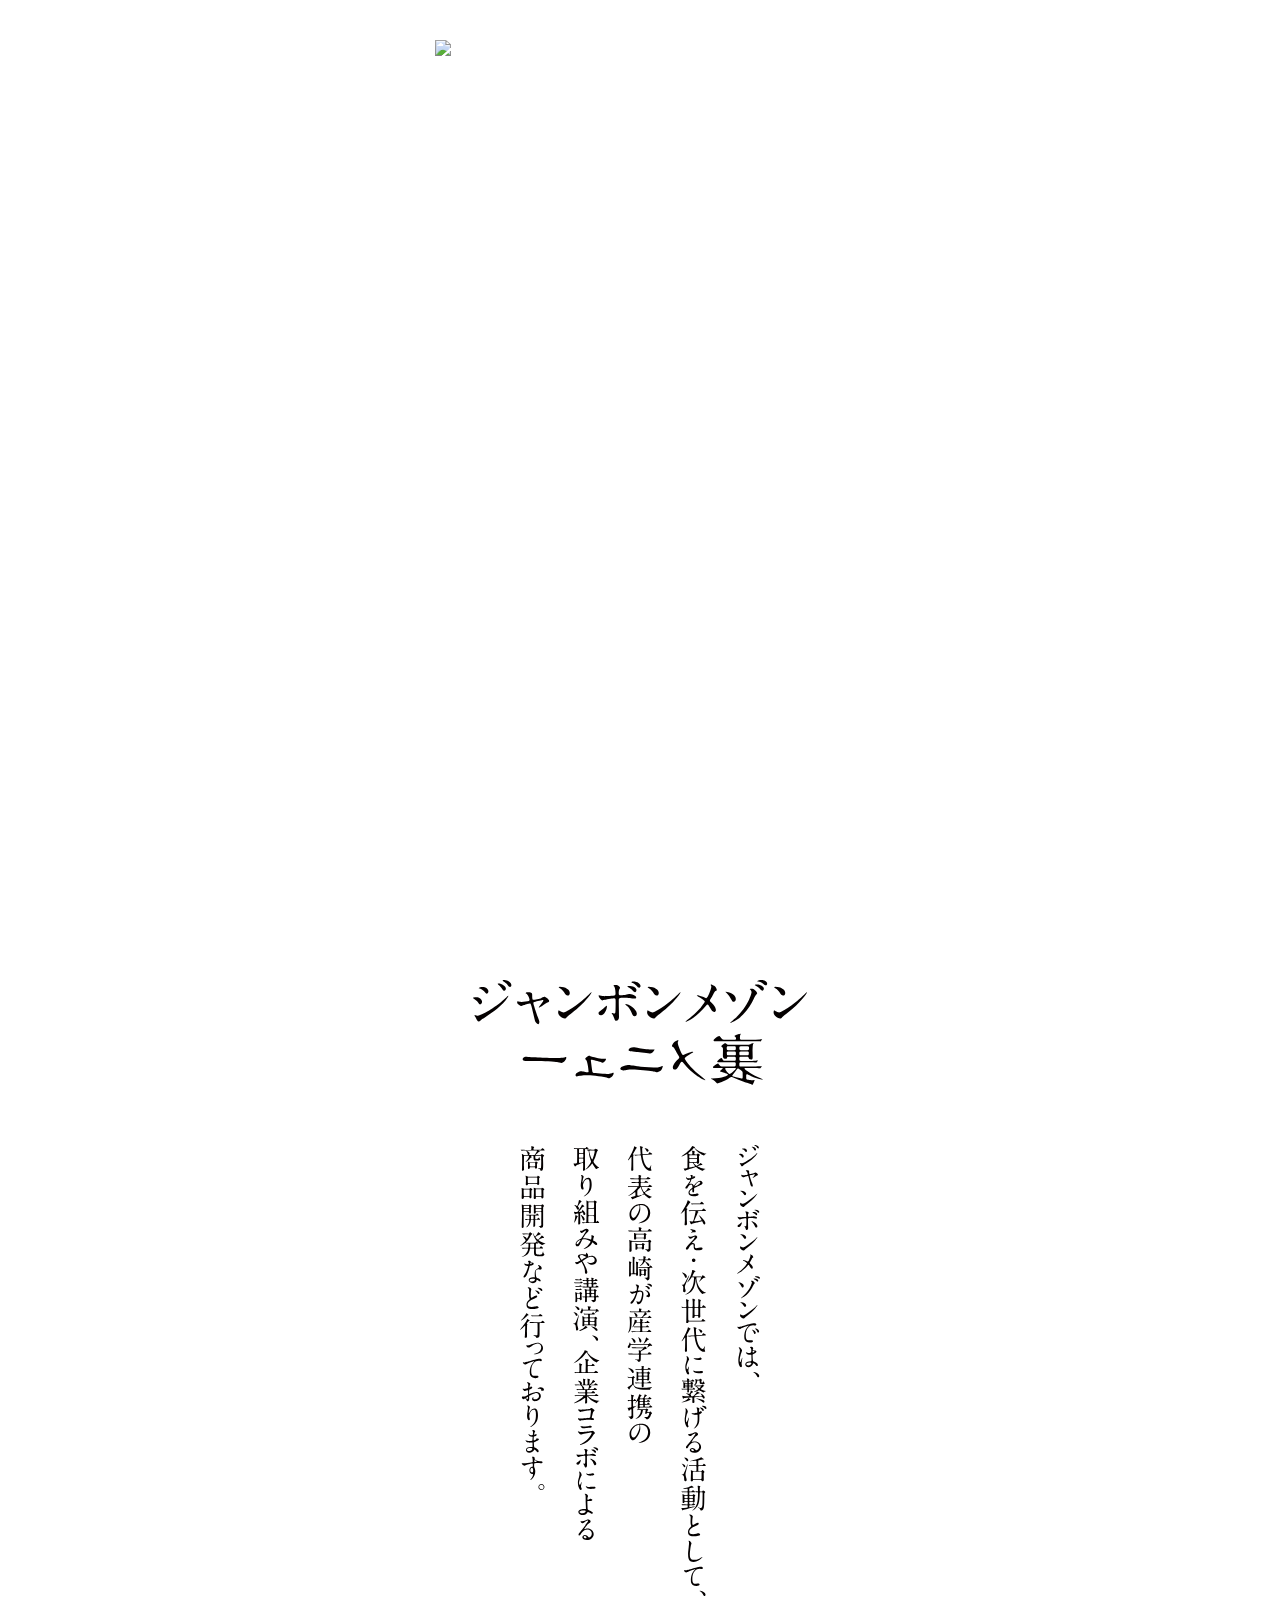
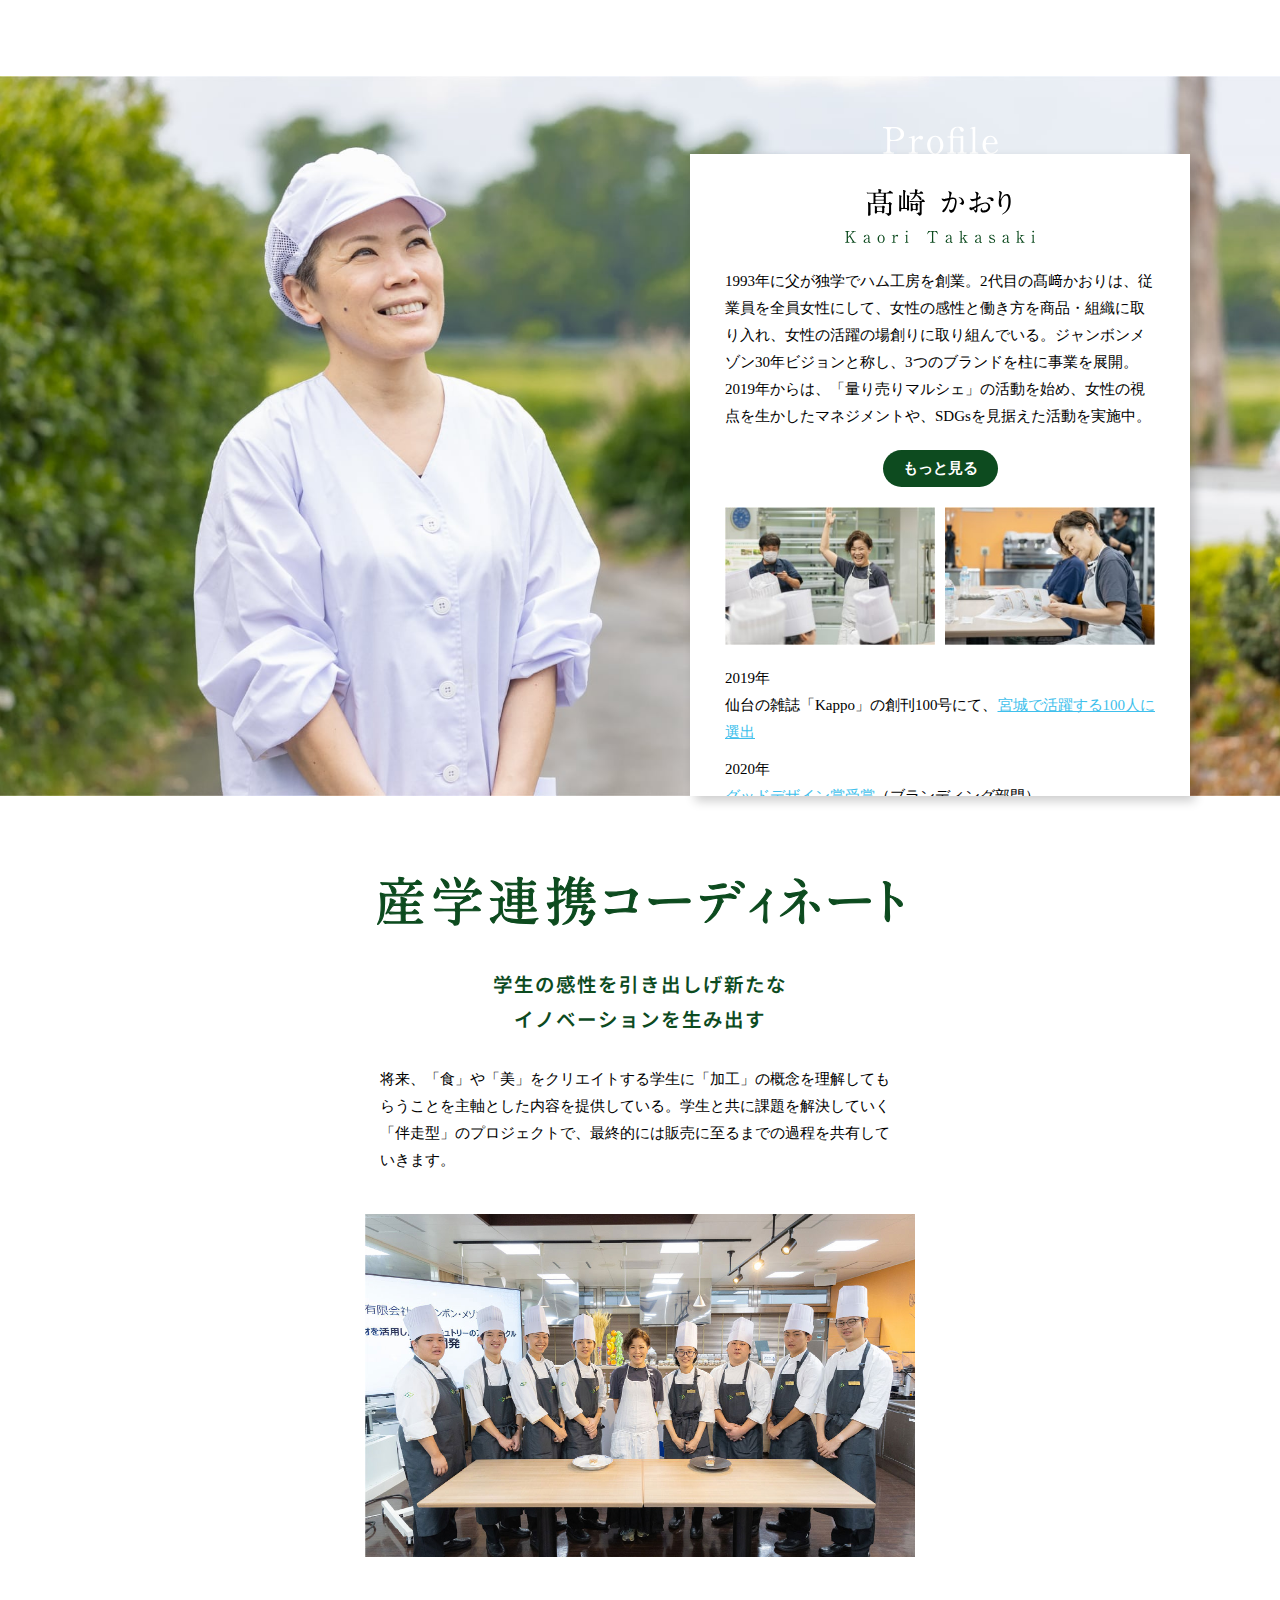
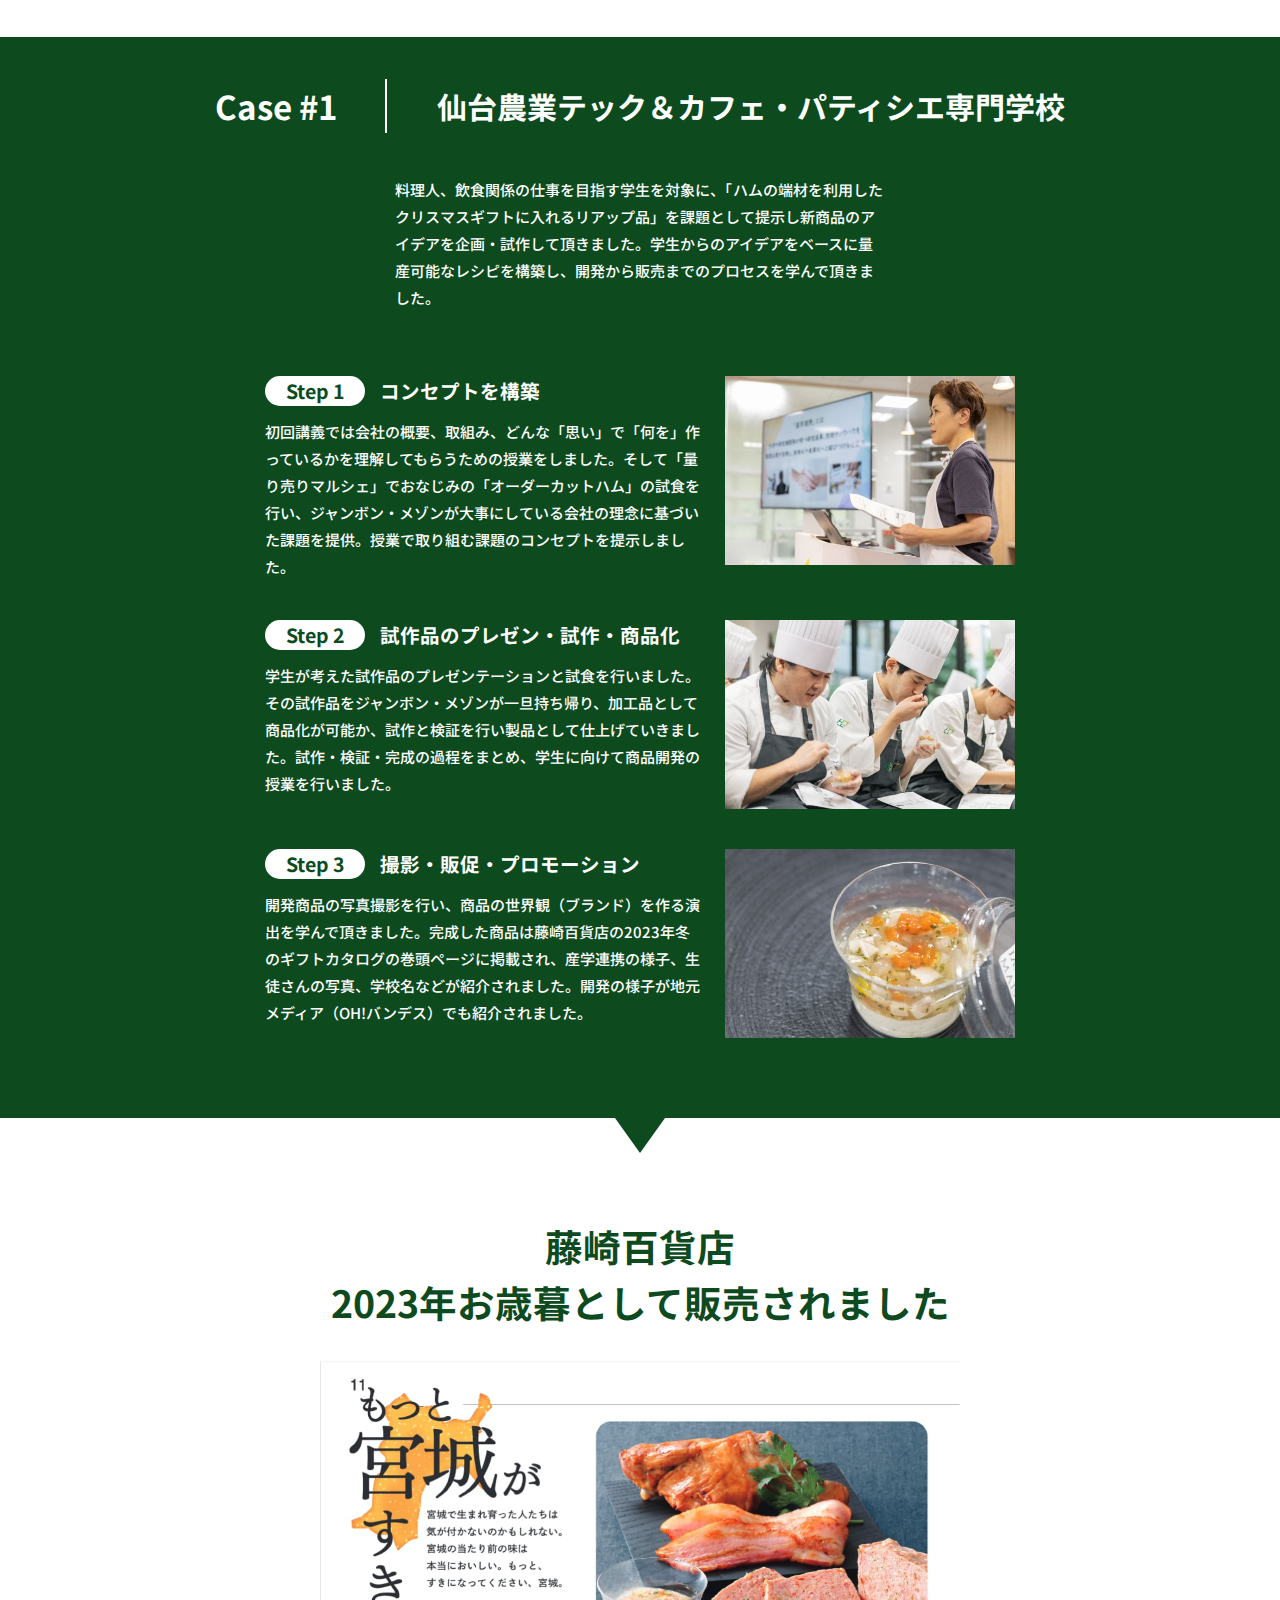
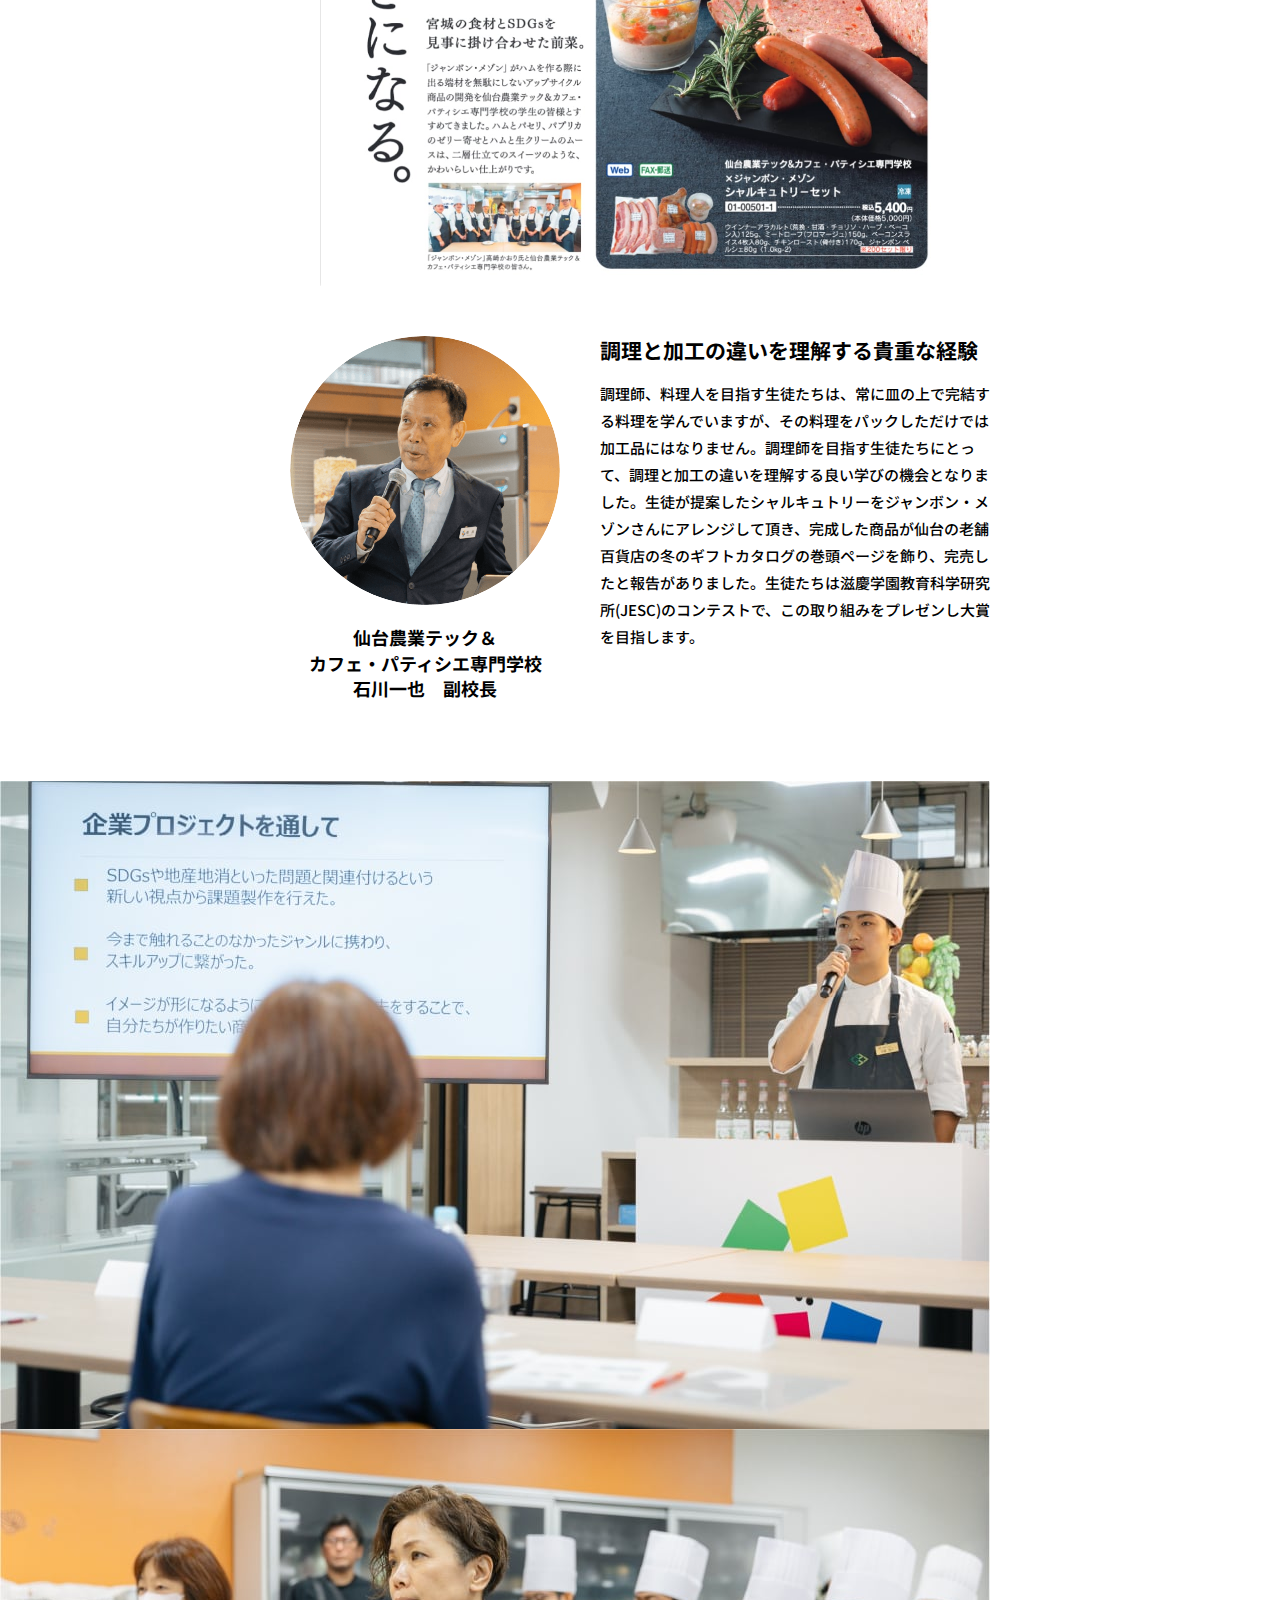
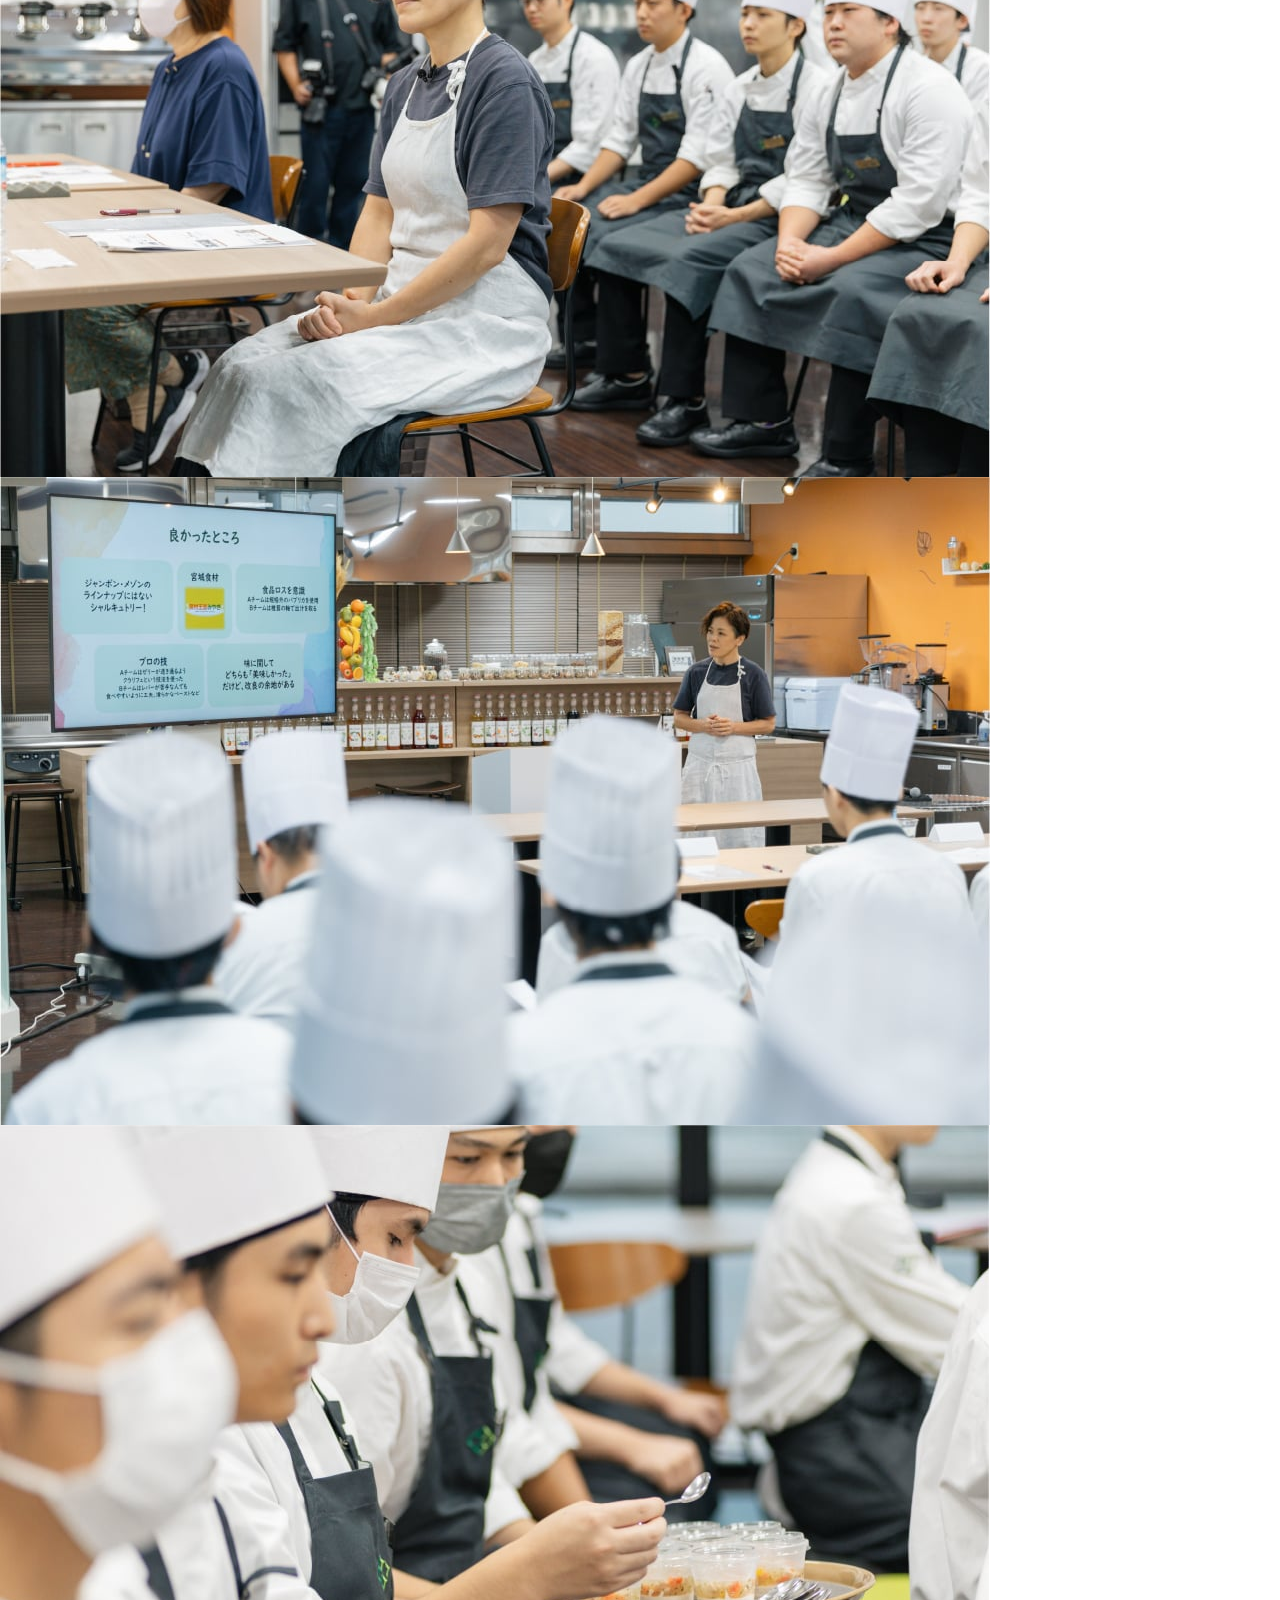
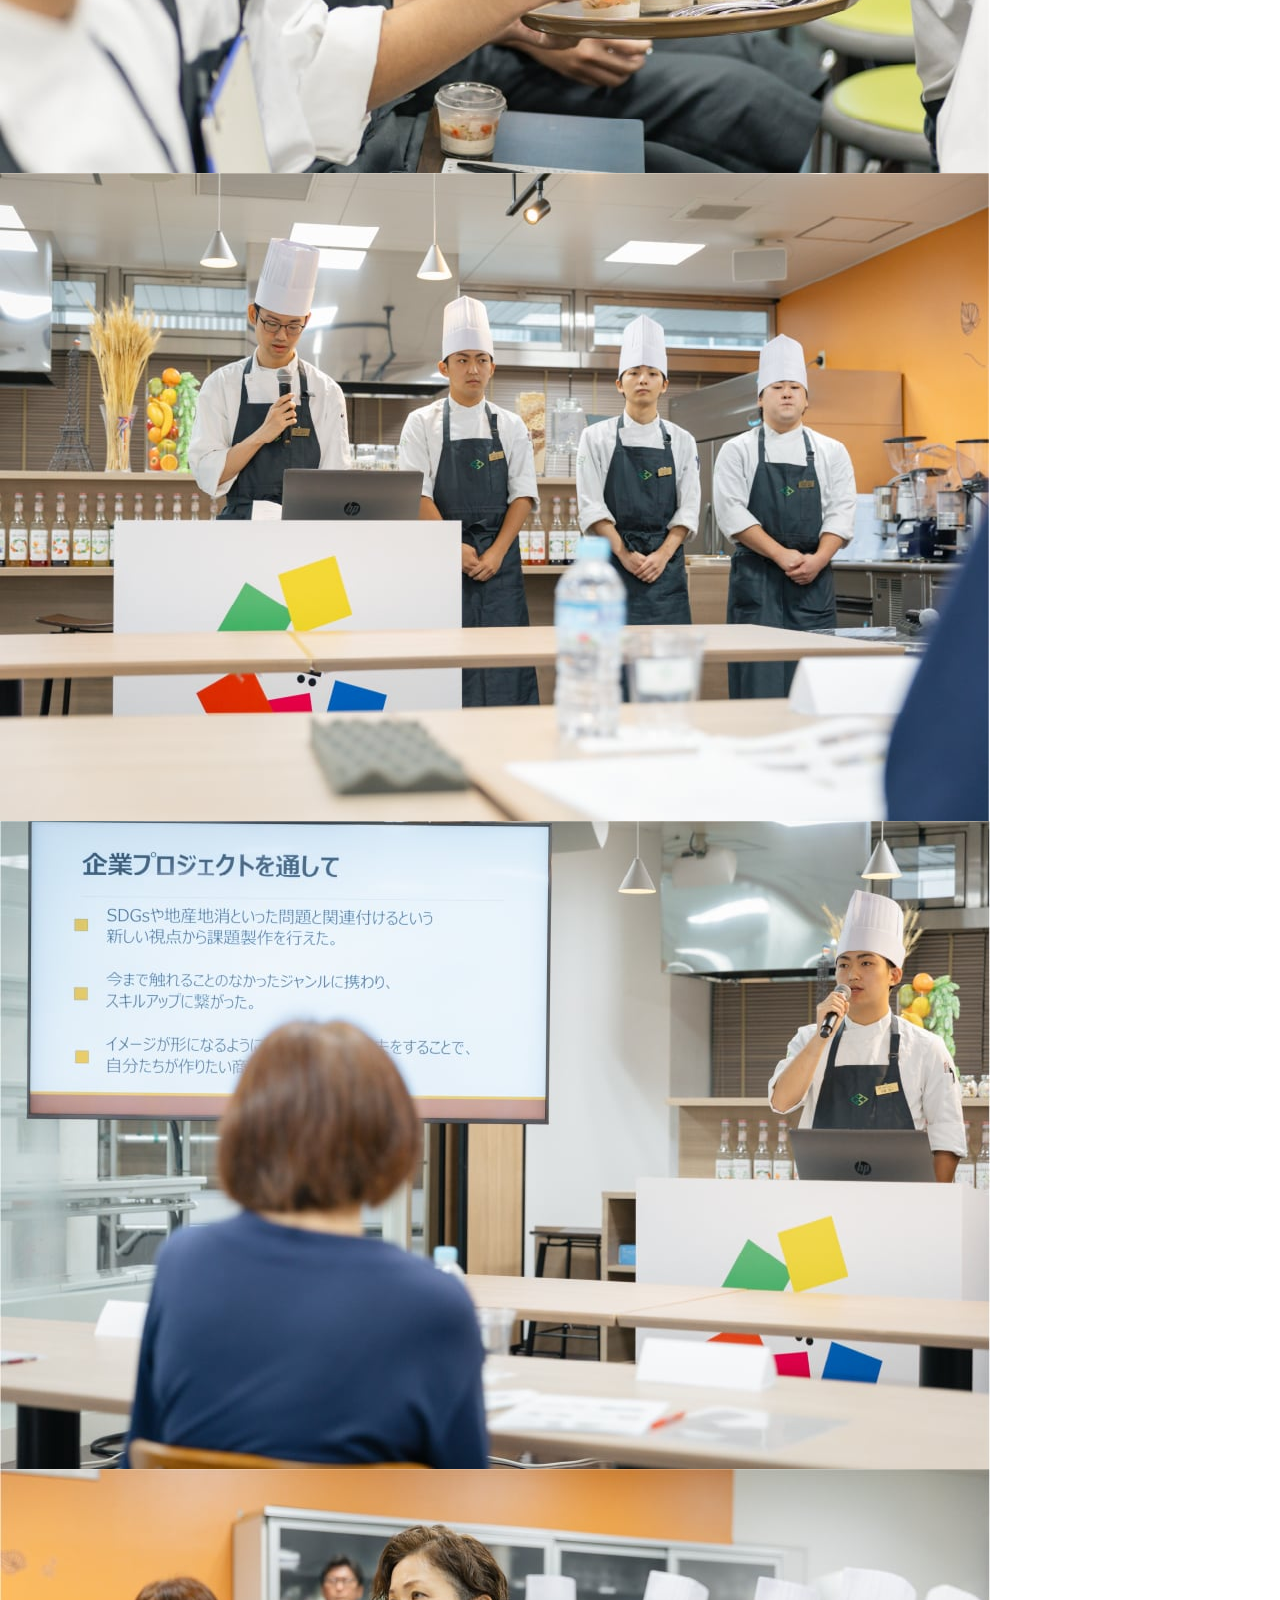
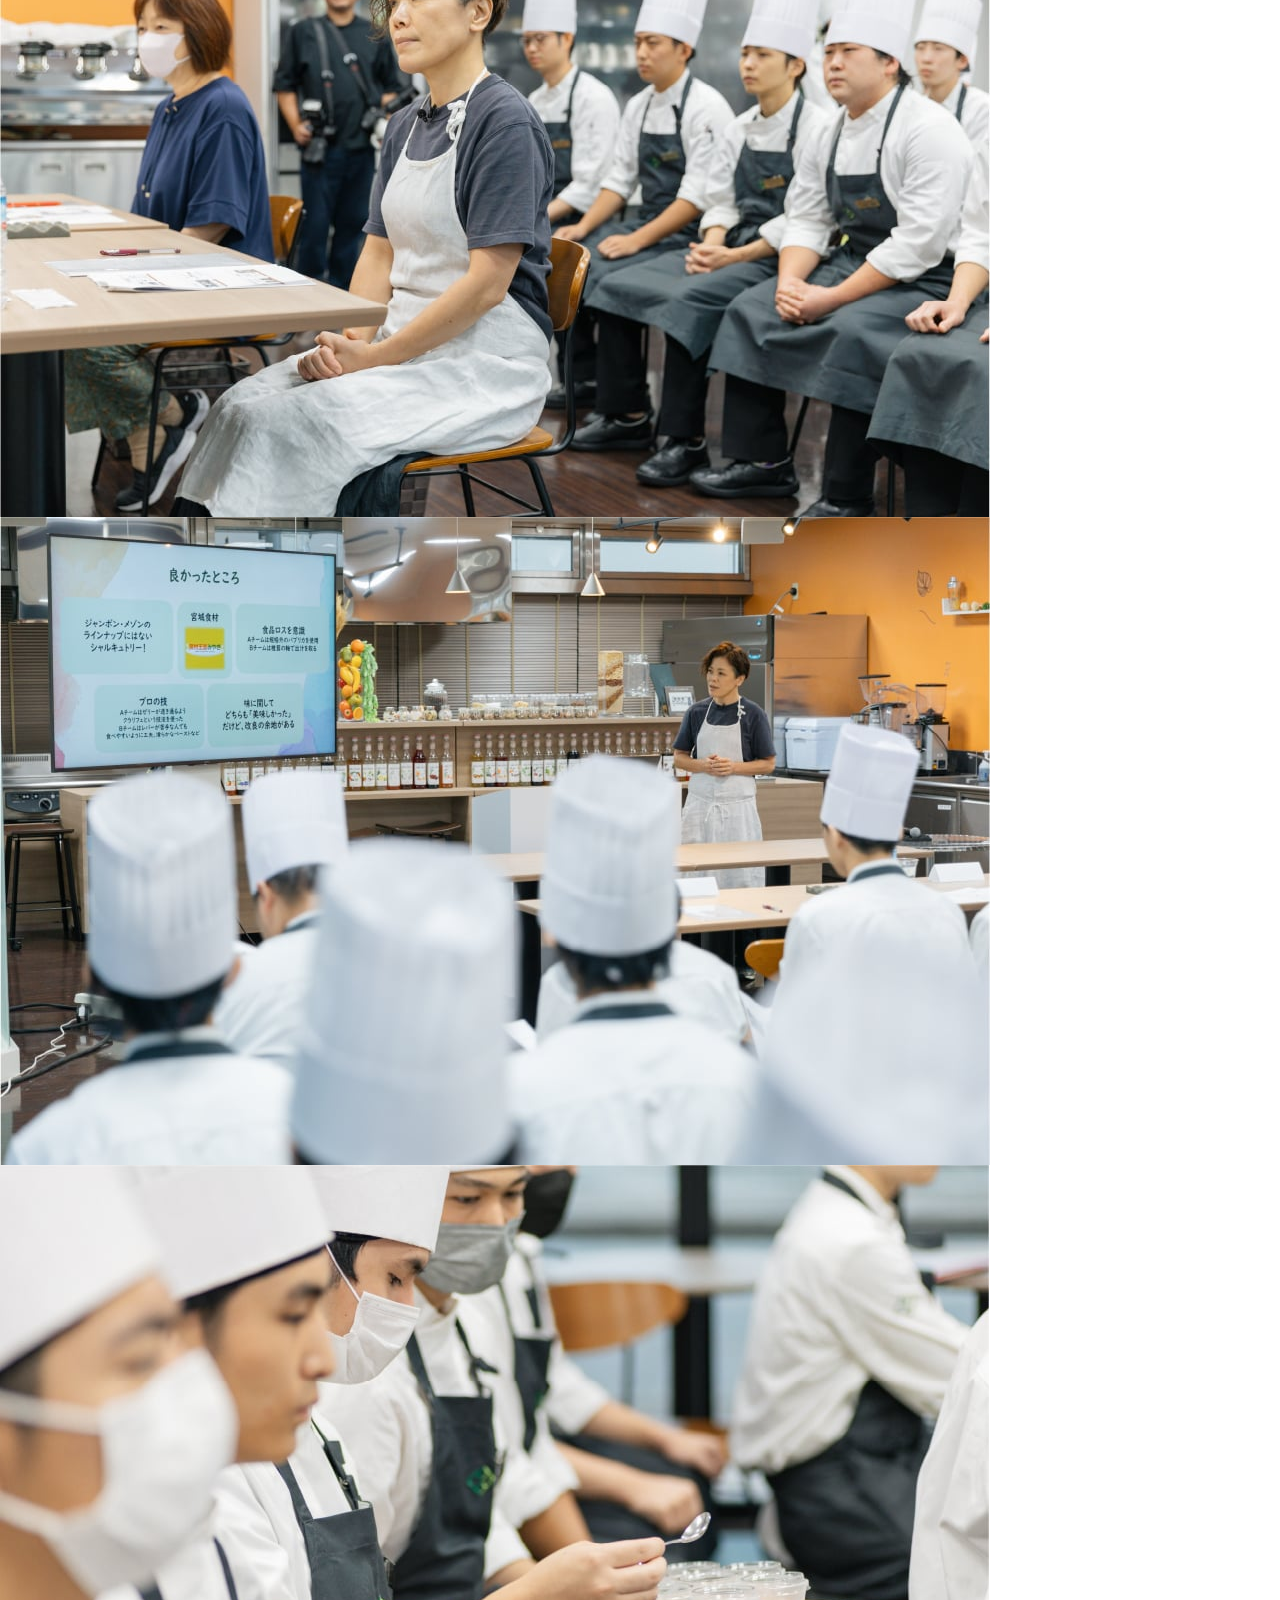
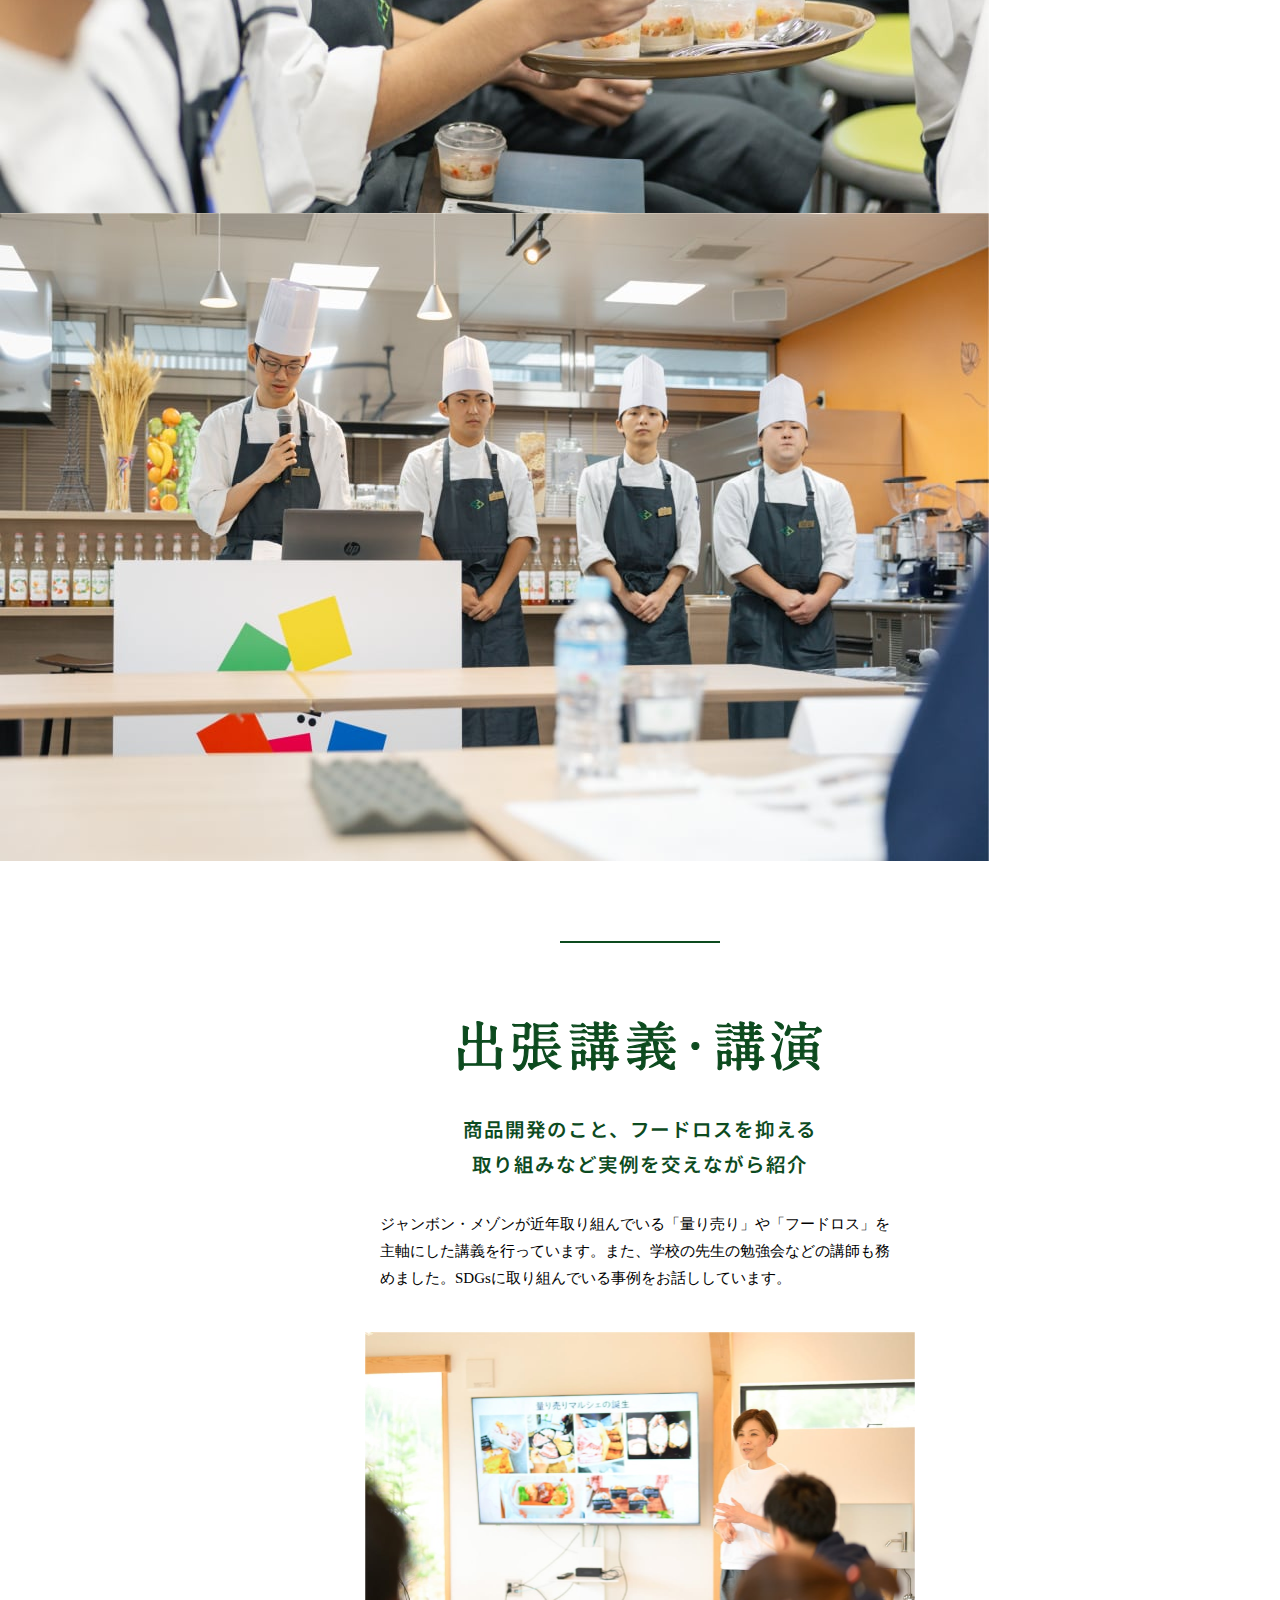
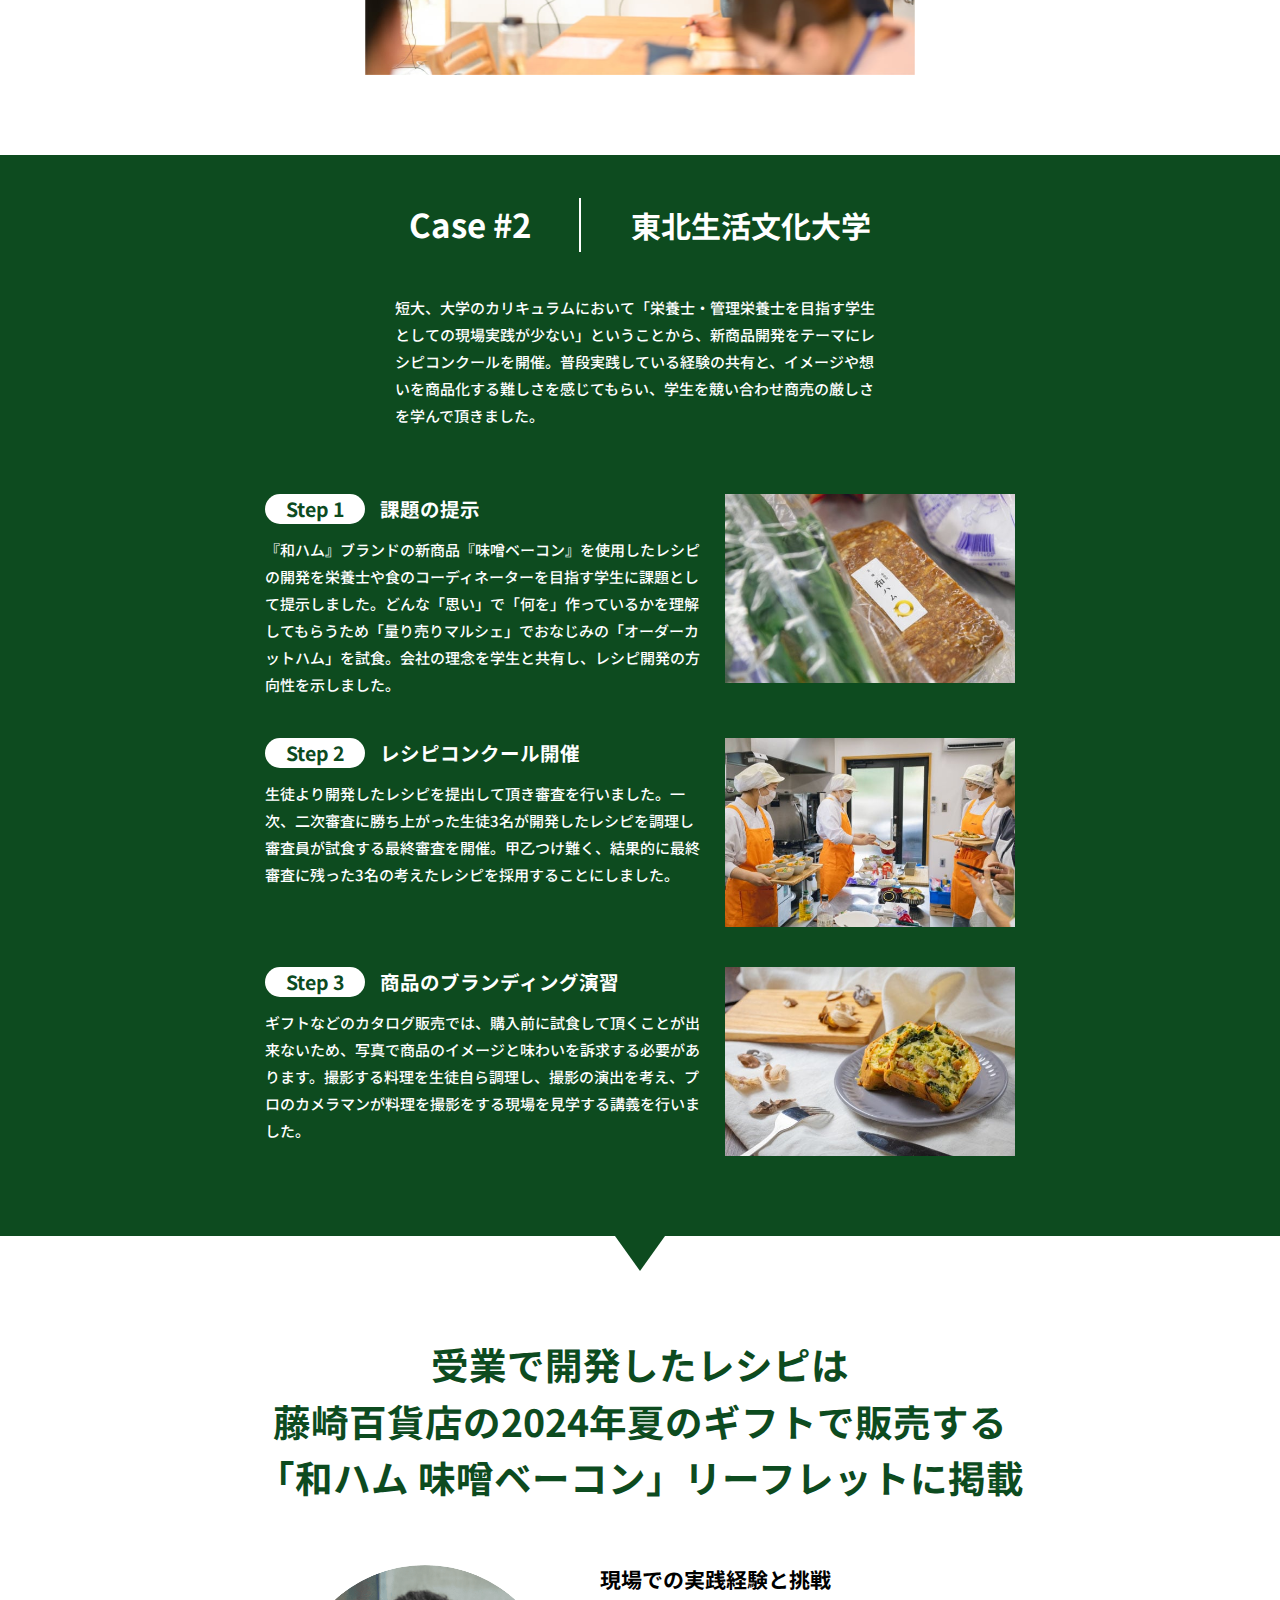
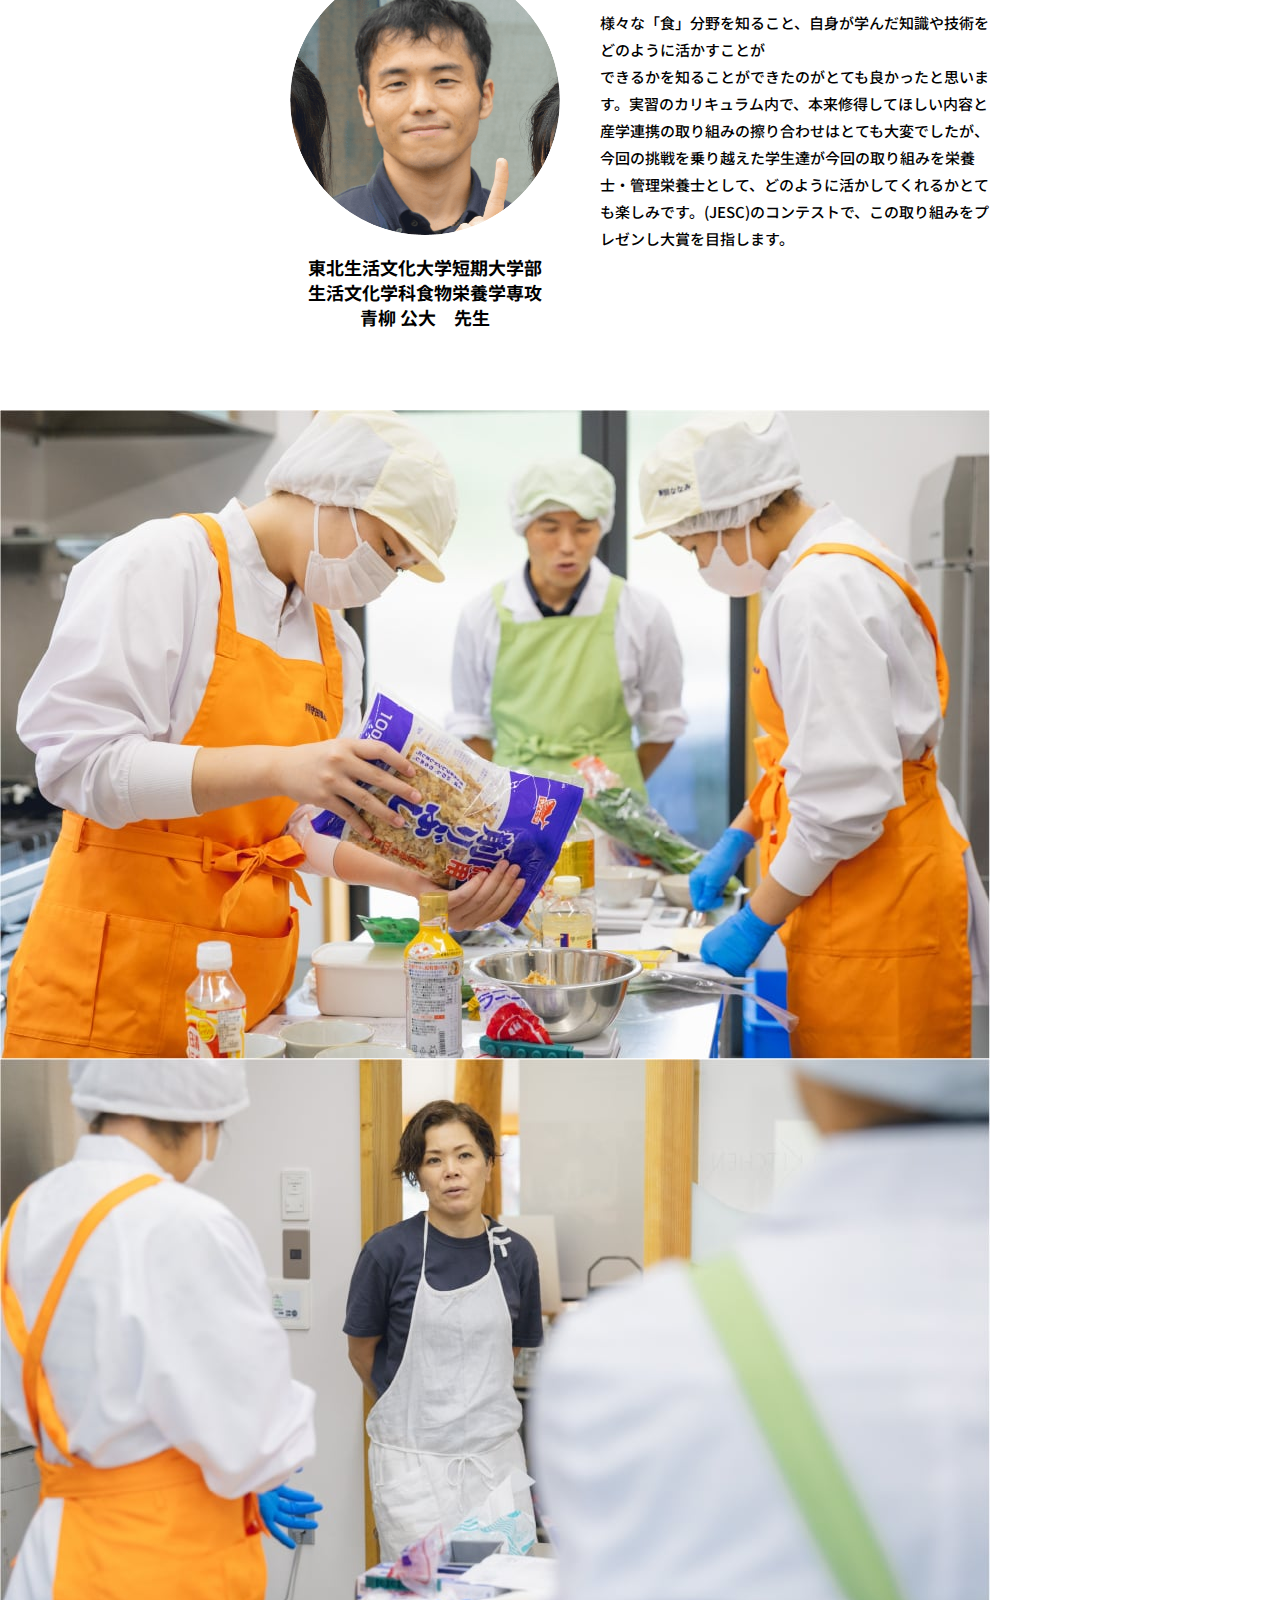
==== HTML/renkei.html @ 9d32b511 "fl" ====
<!DOCTYPE html>
<html lang="ja">

<head>
  <meta charset="UTF-8">
  <meta name="viewport" content="width=device-width, initial-scale=1.0">
  <meta http-equiv="X-UA-Compatible" content="ie=edge">
  <meta name="format-detection" content="telephone=no">
  <title>ハムとソーセージの製造販売｜ジャンボン・メゾン（宮城県岩出山）</title>
  <meta name="description" content="女性たちだけの手で造られる商品。ご飯にも合うハム・ソーセージを目指して。人気のローストスペアリブを展開する岩出山家庭ハム。ブランド豚と長期熟成の完全受注生産の和ハム。季節に食材を楽しむミートローフを展開するアトリエ・ドュ・ジャンボンメゾンの3ブランドを展開しております。">
  <meta name="keywords" content="タカサキ會, 女性たちだけで造るハム, 宮城県大崎市, 岩出山家庭ハム, 手作りソーセージ, 手作りハム, 若女将">
  <link href="https://fonts.googleapis.com/css2?family=Noto+Sans+JP&display=swap" rel="stylesheet">
  <meta property="og:title" content="ハムとソーセージの製造販売｜ジャンボン・メゾン（宮城県岩出山）">
  <meta property="og:description" content="女性たちだけの手で造られる商品。ご飯にも合うハム・ソーセージを目指して。人気のローストスペアリブを展開する岩出山家庭ハム。ブランド豚と長期熟成の完全受注生産の和ハム。季節に食材を楽しむミートローフを展開するアトリエ・ドュ・ジャンボンメゾンの3ブランドを展開しております。">
  <meta property="og:url" content="https://www.jambon-maison.com">
  <meta property="og:site_name" content="jambon-maison">
  <meta property="og:type" content="website">
  <meta name="twitter:card" content="summary_large_image" />
  <meta property="og:image" content="https://www.jambon-maison.com/wp/wp-content/themes/jambonmezon/img/12.jpg" />
  <link rel='dns-prefetch' href='//www.google.com' />
  <link rel='dns-prefetch' href='//s.w.org' />
  <script type="text/javascript">
    window._wpemojiSettings = { "baseUrl": "https:\/\/s.w.org\/images\/core\/emoji\/12.0.0-1\/72x72\/", "ext": ".png", "svgUrl": "https:\/\/s.w.org\/images\/core\/emoji\/12.0.0-1\/svg\/", "svgExt": ".svg", "source": { "concatemoji": "https:\/\/www.jambon-maison.com\/wp\/wp-includes\/js\/wp-emoji-release.min.js?ver=5.4.14" } };
    /*! This file is auto-generated */
    !function (e, a, t) { var n, r, o, i = a.createElement("canvas"), p = i.getContext && i.getContext("2d"); function s(e, t) { var a = String.fromCharCode; p.clearRect(0, 0, i.width, i.height), p.fillText(a.apply(this, e), 0, 0); e = i.toDataURL(); return p.clearRect(0, 0, i.width, i.height), p.fillText(a.apply(this, t), 0, 0), e === i.toDataURL() } function c(e) { var t = a.createElement("script"); t.src = e, t.defer = t.type = "text/javascript", a.getElementsByTagName("head")[0].appendChild(t) } for (o = Array("flag", "emoji"), t.supports = { everything: !0, everythingExceptFlag: !0 }, r = 0; r < o.length; r++)t.supports[o[r]] = function (e) { if (!p || !p.fillText) return !1; switch (p.textBaseline = "top", p.font = "600 32px Arial", e) { case "flag": return s([127987, 65039, 8205, 9895, 65039], [127987, 65039, 8203, 9895, 65039]) ? !1 : !s([55356, 56826, 55356, 56819], [55356, 56826, 8203, 55356, 56819]) && !s([55356, 57332, 56128, 56423, 56128, 56418, 56128, 56421, 56128, 56430, 56128, 56423, 56128, 56447], [55356, 57332, 8203, 56128, 56423, 8203, 56128, 56418, 8203, 56128, 56421, 8203, 56128, 56430, 8203, 56128, 56423, 8203, 56128, 56447]); case "emoji": return !s([55357, 56424, 55356, 57342, 8205, 55358, 56605, 8205, 55357, 56424, 55356, 57340], [55357, 56424, 55356, 57342, 8203, 55358, 56605, 8203, 55357, 56424, 55356, 57340]) }return !1 }(o[r]), t.supports.everything = t.supports.everything && t.supports[o[r]], "flag" !== o[r] && (t.supports.everythingExceptFlag = t.supports.everythingExceptFlag && t.supports[o[r]]); t.supports.everythingExceptFlag = t.supports.everythingExceptFlag && !t.supports.flag, t.DOMReady = !1, t.readyCallback = function () { t.DOMReady = !0 }, t.supports.everything || (n = function () { t.readyCallback() }, a.addEventListener ? (a.addEventListener("DOMContentLoaded", n, !1), e.addEventListener("load", n, !1)) : (e.attachEvent("onload", n), a.attachEvent("onreadystatechange", function () { "complete" === a.readyState && t.readyCallback() })), (n = t.source || {}).concatemoji ? c(n.concatemoji) : n.wpemoji && n.twemoji && (c(n.twemoji), c(n.wpemoji))) }(window, document, window._wpemojiSettings);
  </script>
  <style type="text/css">
    img.wp-smiley,
    img.emoji {
      display: inline !important;
      border: none !important;
      box-shadow: none !important;
      height: 1em !important;
      width: 1em !important;
      margin: 0 .07em !important;
      vertical-align: -0.1em !important;
      background: none !important;
      padding: 0 !important;
    }
  </style>
  <link rel='stylesheet' id='wp-block-library-css' href='https://www.jambon-maison.com/wp/wp-includes/css/dist/block-library/style.min.css?ver=5.4.14' type='text/css' media='all' />
  <link rel='stylesheet' id='contact-form-7-css' href='https://www.jambon-maison.com/wp/wp-content/plugins/contact-form-7/includes/css/styles.css?ver=5.1.9' type='text/css' media='all' />
  <link rel='stylesheet' id='contact-form-7-confirm-css' href='https://www.jambon-maison.com/wp/wp-content/plugins/contact-form-7-add-confirm/includes/css/styles.css?ver=5.1' type='text/css' media='all' />
  <link rel='stylesheet' id='slick-theme-css' href='https://www.jambon-maison.com/wp/wp-content/themes/jambonmezon/css/slick-theme.css?ver=5.4.14' type='text/css' media='all' />
  <link rel='stylesheet' id='slick-css' href='https://www.jambon-maison.com/wp/wp-content/themes/jambonmezon/css/slick.css?ver=5.4.14' type='text/css' media='all' />
  <!-- <link rel='stylesheet' id='common-css-css' href='https://www.jambon-maison.com/wp/wp-content/themes/jambonmezon/css/style.css?ver=5.4.14' type='text/css' media='all' /> -->
  <link rel='stylesheet' id='common-css-css' href='./css/style.css' type='text/css' media='all' />
  <link rel='stylesheet' id='renkei-css' href='./css/renkei.css' type='text/css' media='all' />
  <script type='text/javascript' src='https://www.jambon-maison.com/wp/wp-includes/js/jquery/jquery.js?ver=1.12.4-wp'></script>
  <script type='text/javascript' src='https://www.jambon-maison.com/wp/wp-includes/js/jquery/jquery-migrate.min.js?ver=1.4.1'></script>
  <script type='text/javascript' src='https://www.jambon-maison.com/wp/wp-content/themes/jambonmezon/js/slick.min.js?ver=5.4.14'></script>
  <script type='text/javascript' src='https://www.jambon-maison.com/wp/wp-content/themes/jambonmezon/js/app.js?ver=5.4.14'></script>
  <script type='text/javascript' src='./js/renkei.js'></script>
  <link rel='https://api.w.org/' href='https://www.jambon-maison.com/wp-json/' />
  <link rel="EditURI" type="application/rsd+xml" title="RSD" href="https://www.jambon-maison.com/wp/xmlrpc.php?rsd" />
  <link rel="wlwmanifest" type="application/wlwmanifest+xml" href="https://www.jambon-maison.com/wp/wp-includes/wlwmanifest.xml" />
  <meta name="generator" content="WordPress 5.4.14" />
  <link rel="canonical" href="https://www.jambon-maison.com/" />
  <link rel='shortlink' href='https://www.jambon-maison.com/' />
  <link rel="alternate" type="application/json+oembed" href="https://www.jambon-maison.com/wp-json/oembed/1.0/embed?url=https%3A%2F%2Fwww.jambon-maison.com%2F" />
  <link rel="alternate" type="text/xml+oembed" href="https://www.jambon-maison.com/wp-json/oembed/1.0/embed?url=https%3A%2F%2Fwww.jambon-maison.com%2F&#038;format=xml" />
</head>

<body>
  <div class="container">
    <header id="header" class="header js-hide js-show">
      <div class="header__inner">
        <h1 class="header__logo"><a href="https://www.jambon-maison.com"><img src="https://www.jambon-maison.com/wp/wp-content/themes/jambonmezon/img/svg/02.svg" alt="ジャンボンメゾンロゴ画像"></a></h1>
        <input type="checkbox" id="drawer-checkbox">
        <label id="drawer-btn" for="drawer-checkbox">
          <span></span>
          <span></span>
          <span></span>
        </label>
        <label class="overlay" for="drawer-checkbox"></label>
        <nav id="js-menu" class="gnav">
          <ul class="menu content__inner">
            <li><a href="https://www.jambon-maison.com/#blog" class="anc">BLOG</a></li>
            <li><a href="https://www.jambon-maison.com/#products" class="anc">PRODUCTS</a></li>
            <li><a href="https://www.jambon-maison.com/#about" class="anc">ABOUT</a></li>
            <li><a href="https://www.jambon-maison.com/loss/">KIRAWARE BACON</a></li>
            <li><a href="https://www.jambon-maison.com/#webshop" class="anc">WEBSHOP</a></li>
            <li><a href="https://www.jambon-maison.com/#contact" class="anc">CONTACT</a></li>
          </ul>
        </nav><!-- /grobalNav -->
        <p>有限会社ジャンボン・メゾン</p>
      </div><!-- /header__inner -->
    </header><!-- /header -->
    <main class="main">
      <div class="renkei-lp">
        <div class="rk-mainVisual js-rk-mainVisual">
          <div class="rk-mainVisual__slider" id="rk-mainVisual-bg">
            <div class="item"></div>
            <div class="item"></div>
            <div class="item"></div>
            <div class="item"></div>
          </div>
          <h2 class="rk-mainVisual__title js-hide-title"><img src="./img/renkei/mainVisual_title.svg" alt="ジャンボンメゾン ura-menu"></h2>
        </div>
        <!-- /#rk-mainVisual -->
        <div class="rk-intro">
          <div class="rk-inner">
            <h2 class="rk-intro__title"><img src="./img/renkei/intro_title.svg" alt="ジャンボンメゾン裏メニュー"></h2>
            <div class="rk-intro__copy"><img src="./img/renkei/intro_copy.svg" alt="ジャンボンメゾンでは、食を伝え・次世代に繋げる活動として、代表の高崎が産学連携の取り組みや講演、企業コラボによる商品開発など行っております。"></div>
          </div>
        </div>
        <!-- /#rk-intro -->
        <div class="rk-profile">
          <div class="rk-profile__bg">
            <img src="./img/renkei/profile_bg.jpg" alt="" class="rk-pc">
            <img src="./img/renkei/profile_bg_sp.jpg" alt="" class="rk-sp">
          </div>
          <div class="rk-profile__inner">
            <div class="rk-inner">
              <div class="rk-profile__body">
                <h2 class="rk-profile__title"><img src="./img/renkei/profile_title.svg" alt="Profile"></h2>
                <div class="rk-profile-box">
                  <div class="rk-profile-box__inner">
                    <h3 class="rk-profile__name"><img src="./img/renkei/profile_name.svg" alt="髙崎 かおり Kaori Takasaki"></h3>
                    <p class="rk-profile__copy">1993年に父が独学でハム工房を創業。2代目の髙﨑かおりは、従業員を全員女性にして、女性の感性と働き方を商品・組織に取り入れ、女性の活躍の場創りに取り組んでいる。ジャンボンメゾン30年ビジョンと称し、3つのブランドを柱に事業を展開。2019年からは、「量り売りマルシェ」の活動を始め、女性の視点を生かしたマネジメントや、SDGsを見据えた活動を実施中。</p>
                    <h4 class="rk-profile__lbl"><span>もっと見る</span></h4>
                    <figure class="rk-profile__photo">
                      <img src="./img/renkei/profile_img01.jpg" alt="">
                      <img src="./img/renkei/profile_img02.jpg" alt="">
                    </figure>
                    <div class="rk-profile__content">
                      <dl>
                        <dt>2019年</dt>
                        <dd>仙台の雑誌「Kappo」の創刊100号にて、<a href="https://sendai.keizai.biz/headline/2844/" target="_blank">宮城で活躍する100人に選出</a></dd>
                      </dl>
                      <dl>
                        <dt>2020年</dt>
                        <dd><a href="https://www.g-mark.org/gallery/winners/9e37c2af-803d-11ed-af7e-0242ac130002?companies=6d3b9df9-4897-4478-97db-98603c048a8d" target="_blank">グッドデザイン賞受賞</a>（ブランディング部門）</dd>
                      </dl>
                      <h4 class="rk-profile__lead">【講師経歴】</h4>
                      <dl>
                        <dt>2013年5月</dt>
                        <dd>ジャポン玉フォーラム宮城（仙台） 3.11から環境を考える</dd>
                      </dl>
                      <dl>
                        <dt>2015年7月</dt>
                        <dd>石けん学習会 山形生活クラブ（山形） </dd>
                      </dl>
                      <dl>
                        <dt>2016年</dt>
                        <dd>石けん学習会　初級編 青いびわ湖にて（滋賀） </dd>
                      </dl>
                      <dl>
                        <dt>2019年〜2020年3月</dt>
                        <dd>石けん学習会 グリーンコープ連合会（福岡） </dd>
                      </dl>
                      <dl>
                        <dt>2018年〜2020年3月</dt>
                        <dd>食育実践コンダクター養成講座（仙台）</dd>
                      </dl>
                      <dl>
                        <dt>2022年～現在</dt>
                        <dd>東北生活文化大学　短期学部　食物栄養学科　特別講師<br>東北生活文化大学　美術学部　特別講師<br>仙台農業テック＆パティシエ専門学校　特別講師</dd>
                      </dl>
                      <dl>
                        <dt>2023年～</dt>
                        <dd>宮城農業大学校　特別講師<br>黒川郡・富谷市小中学校専門部会(給食部会)特別講師<br>PTA東北ブロック大会「持続可能な社会・環境教育」パネリスト</dd>
                      </dl>
                    </div>
                  </div>
                </div>
              </div>
            </div>
          </div>
        </div>
        <!-- /#rk-profile -->
        <div class="rk-units">
          <div class="rk-unit">
            <div class="rk-front">
              <div class="rk-inner">
                <div class="rk-front__inner">
                  <h2 class="rk-front__title"><img src="./img/renkei/g1_title.svg" alt="産学連携コーディネート"></h2>
                  <h3 class="rk-front__sub-title">学生の感性を引き出しげ新たな<br>イノベーションを生み出す</h3>
                  <p class="rk-front__copy">将来、「食」や「美」をクリエイトする学生に「加工」の概念を理解してもらうことを主軸とした内容を提供している。学生と共に課題を解決していく「伴走型」のプロジェクトで、最終的には販売に至るまでの過程を共有していきます。</p>
                  <div class="rk-front__main"><img src="./img/renkei/g1_main.jpg" alt="産学連携コーディネート"></div>
                </div>
              </div>
            </div>
            <!-- /#rk-front 1 -->
            <div class="rk-case">
              <div class="rk-inner">
                <div class="rk-case__inner">
                  <h2 class="rk-case__title">
                    <span class="title-num">Case #1</span>
                    <span class="title-txt">仙台農業テック＆<br class="rk-sp">カフェ・パティシエ専門学校</span>
                  </h2>
                  <p class="rk-case__copy">料理人、飲食関係の仕事を目指す学生を対象に、「ハムの端材を利用したクリスマスギフトに入れるリアップ品」を課題として提示し新商品のアイデアを企画・試作して頂きました。学生からのアイデアをベースに量産可能なレシピを構築し、開発から販売までのプロセスを学んで頂きました。</p>
                  <div class="rk-case-flow">
                    <div class="rk-case-flow__item">
                      <div class="rk-case-flow__row">
                        <div class="rk-case-flow__desc">
                          <h3 class="rk-case-flow__hdg">
                            <span class="hdg-step">Step 1</span>
                            <span class="hdg-txt">コンセプトを構築</span>
                          </h3>
                          <p class="rk-case-flow__copy">初回講義では会社の概要、取組み、どんな「思い」で「何を」作っているかを理解してもらうための授業をしました。そして「量り売りマルシェ」でおなじみの「オーダーカットハム」の試食を行い、ジャンボン・メゾンが大事にしている会社の理念に基づいた課題を提供。授業で取り組む課題のコンセプトを提示しました。</p>
                        </div>
                        <div class="rk-case-flow__img"><img src="./img/renkei/g1_case01.jpg" alt="Step 1 コンセプトを構築"></div>
                      </div>
                    </div>
                    <div class="rk-case-flow__item">
                      <div class="rk-case-flow__row">
                        <div class="rk-case-flow__desc">
                          <h3 class="rk-case-flow__hdg">
                            <span class="hdg-step">Step 2</span>
                            <span class="hdg-txt">試作品のプレゼン・試作・商品化</span>
                          </h3>
                          <p class="rk-case-flow__copy">学生が考えた試作品のプレゼンテーションと試食を行いました。その試作品をジャンボン・メゾンが一旦持ち帰り、加工品として商品化が可能か、試作と検証を行い製品として仕上げていきました。試作・検証・完成の過程をまとめ、学生に向けて商品開発の授業を行いました。</p>
                        </div>
                        <div class="rk-case-flow__img"><img src="./img/renkei/g1_case02.jpg" alt="Step 2 試作品のプレゼン・試作・商品化"></div>
                      </div>
                    </div>
                    <div class="rk-case-flow__item">
                      <div class="rk-case-flow__row">
                        <div class="rk-case-flow__desc">
                          <h3 class="rk-case-flow__hdg">
                            <span class="hdg-step">Step 3</span>
                            <span class="hdg-txt">撮影・販促・プロモーション</span>
                          </h3>
                          <p class="rk-case-flow__copy">開発商品の写真撮影を行い、商品の世界観（ブランド）を作る演出を学んで頂きました。完成した商品は藤崎百貨店の2023年冬のギフトカタログの巻頭ページに掲載され、産学連携の様子、生徒さんの写真、学校名などが紹介されました。開発の様子が地元メディア（OH!バンデス）でも紹介されました。</p>
                        </div>
                        <div class="rk-case-flow__img"><img src="./img/renkei/g1_case03.jpg" alt="Step 3 撮影・販促・プロモーション"></div>
                      </div>
                    </div>
                  </div>
                </div>
              </div>
            </div>
            <!-- /#rk-case 1 -->
            <div class="rk-interview">
              <div class="rk-inner">
                <div class="rk-interview__inner">
                  <h2 class="rk-interview__title">藤崎百貨店<br>2023年お歳暮として販売されました</h2>
                  <div class="rk-interview__catalogue"><img src="./img/renkei/g1_img01.jpg" alt="もっと宮城が呂すきになる。"></div>
                  <div class="rk-interview__row">
                    <div class="rk-interview__per">
                      <figure>
                        <img src="./img/renkei/g1_per.png" alt="仙台農業テック＆カフェ・パティシエ専門学校 石川一也　副校長">
                        <ficaption>仙台農業テック＆<br>カフェ・パティシエ専門学校<br>石川一也　副校長</ficaption>
                      </figure>
                    </div>
                    <div class="rk-interview__desc">
                      <h3>調理と加工の違いを理解する貴重な経験</h3>
                      <p>調理師、料理人を目指す生徒たちは、常に皿の上で完結する料理を学んでいますが、その料理をパックしただけでは加工品にはなりません。調理師を目指す生徒たちにとって、調理と加工の違いを理解する良い学びの機会となりました。生徒が提案したシャルキュトリーをジャンボン・メゾンさんにアレンジして頂き、完成した商品が仙台の老舗百貨店の冬のギフトカタログの巻頭ページを飾り、完売したと報告がありました。生徒たちは滋慶学園教育科学研究所(JESC)のコンテストで、この取り組みをプレゼンし大賞を目指します。</p>
                    </div>
                  </div>
                </div>
              </div>
            </div>
            <!-- /#rk-interview 1 -->
            <div class="rk-gallery">
              <div class="rk-gallery__list js-rk-gallery">
                <div class="rk-gallery__item"><img src="./img/renkei/g1_gallery01.jpg" alt=""></div>
                <div class="rk-gallery__item"><img src="./img/renkei/g1_gallery02.jpg" alt=""></div>
                <div class="rk-gallery__item"><img src="./img/renkei/g1_gallery03.jpg" alt=""></div>
                <div class="rk-gallery__item"><img src="./img/renkei/g1_gallery04.jpg" alt=""></div>
                <div class="rk-gallery__item"><img src="./img/renkei/g1_gallery05.jpg" alt=""></div>
                <div class="rk-gallery__item"><img src="./img/renkei/g1_gallery01.jpg" alt=""></div>
                <div class="rk-gallery__item"><img src="./img/renkei/g1_gallery02.jpg" alt=""></div>
                <div class="rk-gallery__item"><img src="./img/renkei/g1_gallery03.jpg" alt=""></div>
                <div class="rk-gallery__item"><img src="./img/renkei/g1_gallery04.jpg" alt=""></div>
                <div class="rk-gallery__item"><img src="./img/renkei/g1_gallery05.jpg" alt=""></div>
              </div>
            </div>
            <!-- /#rk-gallery 1 -->
          </div>
          <!-- /#rk-unit 1 -->
          <div class="rk-unit">
            <div class="rk-front">
              <div class="rk-inner">
                <div class="rk-front__inner">
                  <h2 class="rk-front__title"><img src="./img/renkei/g2_title.svg" alt="出張講義・講演"></h2>
                  <h3 class="rk-front__sub-title">商品開発のこと、フードロスを抑える<br>取り組みなど実例を交えながら紹介</h3>
                  <p class="rk-front__copy">ジャンボン・メゾンが近年取り組んでいる「量り売り」や「フードロス」を主軸にした講義を行っています。また、学校の先生の勉強会などの講師も務めました。SDGsに取り組んでいる事例をお話ししています。</p>
                  <div class="rk-front__main"><img src="./img/renkei/g2_main.jpg" alt="出張講義・講演"></div>
                </div>
              </div>
            </div>
            <!-- /#rk-front 2 -->
            <div class="rk-case">
              <div class="rk-inner">
                <div class="rk-case__inner">
                  <h2 class="rk-case__title">
                    <span class="title-num">Case #2</span>
                    <span class="title-txt">東北生活文化大学</span>
                  </h2>
                  <p class="rk-case__copy">短大、大学のカリキュラムにおいて「栄養士・管理栄養士を目指す学生としての現場実践が少ない」ということから、新商品開発をテーマにレシピコンクールを開催。普段実践している経験の共有と、イメージや想いを商品化する難しさを感じてもらい、学生を競い合わせ商売の厳しさを学んで頂きました。</p>
                  <div class="rk-case-flow">
                    <div class="rk-case-flow__item">
                      <div class="rk-case-flow__row">
                        <div class="rk-case-flow__desc">
                          <h3 class="rk-case-flow__hdg">
                            <span class="hdg-step">Step 1</span>
                            <span class="hdg-txt">課題の提示</span>
                          </h3>
                          <p class="rk-case-flow__copy">『和ハム』ブランドの新商品『味噌ベーコン』を使用したレシピの開発を栄養士や食のコーディネーターを目指す学生に課題として提示しました。どんな「思い」で「何を」作っているかを理解してもらうため「量り売りマルシェ」でおなじみの「オーダーカットハム」を試食。会社の理念を学生と共有し、レシピ開発の方向性を示しました。</p>
                        </div>
                        <div class="rk-case-flow__img"><img src="./img/renkei/g2_case01.jpg" alt="Step 1 課題の提示"></div>
                      </div>
                    </div>
                    <div class="rk-case-flow__item">
                      <div class="rk-case-flow__row">
                        <div class="rk-case-flow__desc">
                          <h3 class="rk-case-flow__hdg">
                            <span class="hdg-step">Step 2</span>
                            <span class="hdg-txt">レシピコンクール開催</span>
                          </h3>
                          <p class="rk-case-flow__copy">生徒より開発したレシピを提出して頂き審査を行いました。一次、二次審査に勝ち上がった生徒3名が開発したレシピを調理し審査員が試食する最終審査を開催。甲乙つけ難く、結果的に最終審査に残った3名の考えたレシピを採用することにしました。</p>
                        </div>
                        <div class="rk-case-flow__img"><img src="./img/renkei/g2_case02.jpg" alt="Step 2 レシピコンクール開催"></div>
                      </div>
                    </div>
                    <div class="rk-case-flow__item">
                      <div class="rk-case-flow__row">
                        <div class="rk-case-flow__desc">
                          <h3 class="rk-case-flow__hdg">
                            <span class="hdg-step">Step 3</span>
                            <span class="hdg-txt">商品のブランディング演習</span>
                          </h3>
                          <p class="rk-case-flow__copy">ギフトなどのカタログ販売では、購入前に試食して頂くことが出来ないため、写真で商品のイメージと味わいを訴求する必要があります。撮影する料理を生徒自ら調理し、撮影の演出を考え、プロのカメラマンが料理を撮影をする現場を見学する講義を行いました。</p>
                        </div>
                        <div class="rk-case-flow__img"><img src="./img/renkei/g2_case03.jpg" alt="Step 3 商品のブランディング演習"></div>
                      </div>
                    </div>
                  </div>
                </div>
              </div>
            </div>
            <!-- /#rk-case 2 -->
            <div class="rk-interview">
              <div class="rk-inner">
                <div class="rk-interview__inner">
                  <h2 class="rk-interview__title">受業で開発したレシピは<br>藤崎百貨店の2024年夏のギフトで販売する<br>「和ハム 味噌ベーコン」リーフレットに掲載</h2>
                  <div class="rk-interview__row">
                    <div class="rk-interview__per">
                      <figure>
                        <img src="./img/renkei/g2_per.png" alt="東北生活文化大学短期大学部 生活文化学科食物栄養学専攻 青柳 公大　先生">
                        <ficaption>東北生活文化大学短期大学部<br>生活文化学科食物栄養学専攻<br>青柳 公大　先生</ficaption>
                      </figure>
                    </div>
                    <div class="rk-interview__desc">
                      <h3>現場での実践経験と挑戦</h3>
                      <p>様々な「食」分野を知ること、自身が学んだ知識や技術をどのように活かすことが<br>できるかを知ることができたのがとても良かったと思います。実習のカリキュラム内で、本来修得してほしい内容と産学連携の取り組みの擦り合わせはとても大変でしたが、今回の挑戦を乗り越えた学生達が今回の取り組みを栄養士・管理栄養士として、どのように活かしてくれるかとても楽しみです。(JESC)のコンテストで、この取り組みをプレゼンし大賞を目指します。</p>
                    </div>
                  </div>
                </div>
              </div>
            </div>
            <!-- /#rk-interview 2 -->
            <div class="rk-gallery">
              <div class="rk-gallery__list js-rk-gallery">
                <div class="rk-gallery__item"><img src="./img/renkei/g2_gallery01.jpg" alt=""></div>
                <div class="rk-gallery__item"><img src="./img/renkei/g2_gallery02.jpg" alt=""></div>
                <div class="rk-gallery__item"><img src="./img/renkei/g2_gallery03.jpg" alt=""></div>
                <div class="rk-gallery__item"><img src="./img/renkei/g2_gallery04.jpg" alt=""></div>
                <div class="rk-gallery__item"><img src="./img/renkei/g2_gallery05.jpg" alt=""></div>
                <div class="rk-gallery__item"><img src="./img/renkei/g2_gallery01.jpg" alt=""></div>
                <div class="rk-gallery__item"><img src="./img/renkei/g2_gallery02.jpg" alt=""></div>
                <div class="rk-gallery__item"><img src="./img/renkei/g2_gallery03.jpg" alt=""></div>
                <div class="rk-gallery__item"><img src="./img/renkei/g2_gallery04.jpg" alt=""></div>
                <div class="rk-gallery__item"><img src="./img/renkei/g2_gallery05.jpg" alt=""></div>
              </div>
            </div>
            <!-- /#rk-gallery 2 -->
          </div>
          <!-- /#rk-unit 2 -->
          <div class="rk-unit">
            <div class="rk-front">
              <div class="rk-inner">
                <div class="rk-front__inner">
                  <h2 class="rk-front__title"><img src="./img/renkei/g3_title.svg" alt="企業コラボレーション"></h2>
                  <h3 class="rk-front__sub-title">各地域の特産品を活用した<br>新商品開発とOEM製造を行います</h3>
                  <p class="rk-front__copy">企業や自体からのオファーを受けて、産地の食材を活かしたハム・ソーセージの開発を行っております。食材の特徴や生産者の想いをレシピ化して、製造・販売を行います。開発期間は内容によって異なりますが、半年〜1年の開発企画をかけて商品化します。</p>
                  <div class="rk-front__main"><img src="./img/renkei/g3_main.jpg" alt="企業コラボレーション"></div>
                </div>
              </div>
            </div>
            <!-- /#rk-front 3 -->
            <div class="rk-case">
              <div class="rk-inner">
                <div class="rk-case__inner">
                  <h2 class="rk-case__title">
                    <span class="title-num">Case #3</span>
                    <span class="title-txt">ローカルイノベーションスクール</span>
                  </h2>
                  <p class="rk-case__copy">宮城県大崎市にあるローカルイノベーションスクールより、同じ岩出山のよっちゃん農場とのコラボ商品開発を依頼されました。ローカルイノベーションスクールの生徒がブランディングプランを考え、開発した商品を「みやぎヌーボー」という企画で販売します。</p>
                  <div class="rk-case-flow">
                    <div class="rk-case-flow__item">
                      <div class="rk-case-flow__row">
                        <div class="rk-case-flow__desc">
                          <h3 class="rk-case-flow__hdg">
                            <span class="hdg-step">Step 1</span>
                            <span class="hdg-txt">オリエンテーション</span>
                          </h3>
                          <p class="rk-case-flow__copy">ジャンボンメゾンのハム・ソーセージづくりの理念とこれまでの会社の経歴、そして開発商品、よっちゃんなんばん仕込のスペアリブとベーコンの商品イメージを説明しました。最後に、レギュラー商品のロースハム・コッパ・ベーコンを生徒に試食して頂き完成イメージを掴んでもらいました。</p>
                        </div>
                        <div class="rk-case-flow__img"><img src="./img/renkei/g3_case01.jpg" alt="Step 1 オリエンテーション"></div>
                      </div>
                    </div>
                    <div class="rk-case-flow__item">
                      <div class="rk-case-flow__row">
                        <div class="rk-case-flow__desc">
                          <h3 class="rk-case-flow__hdg">
                            <span class="hdg-step">Step 2</span>
                            <span class="hdg-txt">中間プレゼン</span>
                          </h3>
                          <p class="rk-case-flow__copy">初回オリエンテーションの説明から、今回開発する商品のブランディングプランを提案して頂きました。ジャンボンメゾンの既存の客層と、これから獲得したい客層のイメージをお伝えし、最終プレゼンに向けて企画の磨き上げを依頼。試作した開発商品の試食も行い完成イメージを共有しました。</p>
                        </div>
                        <div class="rk-case-flow__img"><img src="./img/renkei/g3_case02.jpg" alt="Step 2 中間プレゼン"></div>
                      </div>
                    </div>
                    <div class="rk-case-flow__item">
                      <div class="rk-case-flow__row">
                        <div class="rk-case-flow__desc">
                          <h3 class="rk-case-flow__hdg">
                            <span class="hdg-step">Step 3</span>
                            <span class="hdg-txt">最終プレゼン</span>
                          </h3>
                          <p class="rk-case-flow__copy">みやぎヌーボーで販売する商品のブランドコンセプトと商品パッケージの提案を受けました。３案プレゼンして頂き、もっとも共感できた案を１案選び商品化。採用したチームのプランの詳細を詰め完成した商品を「みやぎヌーボー」の企画で１１月１８日〜販売をスタートしました。</p>
                        </div>
                        <div class="rk-case-flow__img"><img src="./img/renkei/g3_case03.jpg" alt="Step 3 最終プレゼン"></div>
                      </div>
                    </div>
                  </div>
                </div>
              </div>
            </div>
            <!-- /#rk-case 3 -->
            <div class="rk-interview">
              <div class="rk-inner">
                <div class="rk-interview__inner">
                  <h2 class="rk-interview__title">受業で試作した商品が<br>みやぎヌーボーの企画で販売されました</h2>
                  <div class="rk-interview__row">
                    <div class="rk-interview__per">
                      <figure>
                        <img src="./img/renkei/g3_per.png" alt="ローカルイノベーションスクール 早坂学長">
                        <ficaption>ローカルイノベーションスクール<br>早坂学長</ficaption>
                      </figure>
                    </div>
                    <div class="rk-interview__desc">
                      <h3>ローカルの手触りを感じる開発</h3>
                      <p>ローカルイノベーションスクールのテーマは、人と食材に触れ合い生み出されるアイデアから地域を元気にする企画に仕上げることです。今回の授業では、ジャンボンメゾンの高崎社長やよっちゃん農場の高橋夫妻にも協力して頂き、産地の見学や試作品の試食など想いを形にするプロセスを学生に体験してもらうことでき、とっても有意義な講義となりました。開発した商品も地元メディアにも取り上げられ、学生からも大好評に終わることが出来ました。</p>
                    </div>
                  </div>
                </div>
              </div>
            </div>
            <!-- /#rk-interview 3 -->
            <div class="rk-gallery">
              <div class="rk-gallery__list js-rk-gallery">
                <div class="rk-gallery__item"><img src="./img/renkei/g3_gallery01.jpg" alt=""></div>
                <div class="rk-gallery__item"><img src="./img/renkei/g3_gallery02.jpg" alt=""></div>
                <div class="rk-gallery__item"><img src="./img/renkei/g3_gallery03.jpg" alt=""></div>
                <div class="rk-gallery__item"><img src="./img/renkei/g3_gallery04.jpg" alt=""></div>
                <div class="rk-gallery__item"><img src="./img/renkei/g3_gallery05.jpg" alt=""></div>
                <div class="rk-gallery__item"><img src="./img/renkei/g3_gallery01.jpg" alt=""></div>
                <div class="rk-gallery__item"><img src="./img/renkei/g3_gallery02.jpg" alt=""></div>
                <div class="rk-gallery__item"><img src="./img/renkei/g3_gallery03.jpg" alt=""></div>
                <div class="rk-gallery__item"><img src="./img/renkei/g3_gallery04.jpg" alt=""></div>
                <div class="rk-gallery__item"><img src="./img/renkei/g3_gallery05.jpg" alt=""></div>
              </div>
            </div>
            <!-- /#rk-gallery 3 -->
          </div>
          <!-- /#rk-unit 3 -->
        </div>
        <!-- /#rk-contact -->
        <div class="rk-contact">
          <div class="rk-inner">
            <div class="rk-contact__inner">
              <h2 class="rk-contact__title"><img src="./img/renkei/contact_title.svg" alt="ジャンボンメゾンとの取り組みについて、ご要望に合わせてコーディネートさせて頂きます。お気軽にお問い合わせください。"></h2>
              <div class="rk-contact__btn"><a href="https://www.jambon-maison.com/#contact"><img src="./img/renkei/contact_btn_txt.svg" alt="お問い合わせ"></a></div>
              <div class="rk-contact__bnr"><a href="#"><img src="./img/renkei/contact_bnr.jpg" alt="取り組み 実績紹介 これまでのエピソードを、日記のような形式でご紹介しております。"></a></div>
            </div>
          </div>
        </div>
        <!-- /#rk-contact -->
      </div>
    </main>
    <!-- /.main -->
    <footer class="footer">
      <div class="footer__inner">
        <div class="footer__col">
          <div class="footer__lead">お問い合わせ</div>
          <div class="footer__address">
            <p>有限会社ジャンボン・メゾン</p>
            <p>〒989-6412</p>
            <p>宮城県大崎市岩出山下野目字大下170-1</p>
            <p>iwadeyama-kateiham@seagreen.ocn.ne.jp</p>
            <p>www.jambon-maison.com</p>
            <p>営業時間（お電話での受付）</p>
            <p>10：00~12：00／13：30~16：00</p>
            <p>日曜・祝祭日はメールおよび電話の対応はお休みさせていただいております。</p>
          </div>
        </div>
        <div class="footer__col">
          <div class="footer__lead">購入について</div>
          <div class="footer__shopDisc">
            <a class="linkColor" href="https://www.jambon-maison.shop/">オンラインサイト</a> よりご購入いただけますが 直接電話または FAX でのご注文も承っております。 また、下記の主な売り場でもご購入できます。お電話でのお申込み TEL.0229-72-2917 受付時間:10:00~12:00 / 13:30~16:00（日・祝日と年末年始を除く）。FAXでのお申し込み FAX 0229-72-2940（ご連絡先は必ずご記入ください）。
          </div>
          <ul class="footer__branch">
            <li>藤崎百貨店（仙台市）</li>
            <li>あ・ら伊達な道の駅（大崎市岩出山）</li>
            <li>アグリエの森（仙台市太白区）</li>
            <li>秋保ワイナリー（仙台市太白区）</li>
          </ul>
        </div>
        <div class="footer__col svgWrap">
          <img class="footer__svg" src="https://www.jambon-maison.com/wp/wp-content/themes/jambonmezon/img/svg/30.svg" alt="岩出山家庭ハム">
          <img class="footer__svg" src="https://www.jambon-maison.com/wp/wp-content/themes/jambonmezon/img/svg/31.svg" alt="和ハム">
          <img class="footer__svg" src="https://www.jambon-maison.com/wp/wp-content/themes/jambonmezon/img/svg/32.svg" alt="アトリエ・ドゥ・ジャンボンメゾン">
        </div>
      </div><!-- /footer__inner -->
      <div class="footer__inner bottom">
        <p class="footer__logo"><a href="https://www.jambon-maison.com">
            <img src="https://www.jambon-maison.com/wp/wp-content/themes/jambonmezon/img/svg/33.svg" alt="ジャンボンメゾンロゴ画像"></a>
        </p>
        <p class="footer__copy">Copyright &copy;Jumbon Maison Co., Ltd. All Rights Reserved.</p>
      </div><!-- /footer__inner -->
    </footer><!-- /footer -->
  </div>
  <!-- /.container -->
  <script type='text/javascript'>
    /* <![CDATA[ */
    var wpcf7 = { "apiSettings": { "root": "https:\/\/www.jambon-maison.com\/wp-json\/contact-form-7\/v1", "namespace": "contact-form-7\/v1" } };
    /* ]]> */
  </script>
  <script type='text/javascript' src='https://www.jambon-maison.com/wp/wp-content/plugins/contact-form-7/includes/js/scripts.js?ver=5.1.9'></script>
  <script type='text/javascript' src='https://www.jambon-maison.com/wp/wp-includes/js/jquery/jquery.form.min.js?ver=4.2.1'></script>
  <script type='text/javascript' src='https://www.jambon-maison.com/wp/wp-content/plugins/contact-form-7-add-confirm/includes/js/scripts.js?ver=5.1'></script>
  <script type='text/javascript' src='https://www.google.com/recaptcha/api.js?render=6LfR6TgkAAAAAAAVtttVQ0PmZsL8tqz9c5gVv_24&#038;ver=3.0'></script>
  <script type='text/javascript' src='https://www.jambon-maison.com/wp/wp-includes/js/wp-embed.min.js?ver=5.4.14'></script>
  <script type="text/javascript">
    (function (sitekey, actions) {

      document.addEventListener('DOMContentLoaded', function (event) {
        var wpcf7recaptcha = {

          execute: function (action) {
            grecaptcha.execute(
              sitekey,
              { action: action }
            ).then(function (token) {
              var event = new CustomEvent('wpcf7grecaptchaexecuted', {
                detail: {
                  action: action,
                  token: token,
                },
              });

              document.dispatchEvent(event);
            });
          },

          executeOnHomepage: function () {
            wpcf7recaptcha.execute(actions['homepage']);
          },

          executeOnContactform: function () {
            wpcf7recaptcha.execute(actions['contactform']);
          },

        };

        grecaptcha.ready(
          wpcf7recaptcha.executeOnHomepage
        );

        document.addEventListener('change',
          wpcf7recaptcha.executeOnContactform, false
        );

        document.addEventListener('wpcf7submit',
          wpcf7recaptcha.executeOnHomepage, false
        );

      });

      document.addEventListener('wpcf7grecaptchaexecuted', function (event) {
        var fields = document.querySelectorAll(
          "form.wpcf7-form input[name='g-recaptcha-response']"
        );

        for (var i = 0; i < fields.length; i++) {
          var field = fields[i];
          field.setAttribute('value', event.detail.token);
        }
      });

    })(
      '6LfR6TgkAAAAAAAVtttVQ0PmZsL8tqz9c5gVv_24',
      { "homepage": "homepage", "contactform": "contactform" }
    );
  </script>
</body>

</html>
---- HTML/css/style.css ----
@charset "UTF-8";
/**
* Foundation
* ========================== */
/* サイト幅 */
/* フォントファミリー */
@font-face {
  font-family: 'Din';
  src: url('../font/din1451alt-G.woff') format('woff'), url('../font/din1451alt G.ttf') format('truetype');
}
@font-face {
  font-family: 'shippori';
  src: url('../font/sippori/font.woff') format('woff'), url('../font/sippori/font.ttf') format('truetype');
}
/* フォントカラー */
/* フォントサイズ */
/* フォントウェイト */
/* 行の高さ */
/* 背景・ブロック区切り */
/* テーブルボーダー */
/* オパシティ */
/* フォーム */
/* リセットcss & 基本設定 */
*, *::before, *::after {
  box-sizing: border-box;
}
html {
  font-size: 62.5%;
}
html, body {
  margin: 0;
  padding: 0;
  width: 100%;
}
body {
  -webkit-text-size-adjust: 100%;
  word-wrap: break-word;
  overflow-wrap: break-word;
  -webkit-font-smoothing: antialiased;
  -moz-osx-font-smoothing: grayscale;
  overflow-x: hidden;
  font-family: '游明朝', '游明朝体', YuMincho, 'Yu Mincho', 'ヒラギノ明朝 ProN', 'Hiragino Mincho ProN', HiraMinProN-W3, 'TakaoEx明朝', TakaoExMincho, 'MotoyaLCedar', 'Droid Sans Japanese', serif;
  font-size: 1.5rem;
  font-weight: 400;
  color: #000;
  line-height: 1.8;
  background: #fff;
}
article, aside, footer, header, nav, section, main {
  display: block;
}
h1, h2, h3, h4, h5, h6, a, p, span, em, small, strong, sub, sup, mark, del, ins, strike, abbr, dfn, blockquote, q, cite, code, pre, ol, ul, li, dl, dt, dd, div, section, article, main, aside, nav, header, hgroup, footer, img, figure, figcaption, address, time, audio, video, canvas, iframe, details, summary, fieldset, form, label, legend, table, caption, tbody, tfoot, thead, tr, th, td {
  margin: 0;
  padding: 0;
  border: 0;
}
a {
  color: inherit;
  outline: none;
  text-decoration: none;
  background: transparent;
  transition: 0.2s;
}
a:hover, a:focus {
  opacity: 0.7;
  cursor: pointer;
}
a:hover::after, a:focus::after {
  opacity: 0.7;
}
@media print, screen and (min-width: 769px) {
  a[href^="tel:"] {
    cursor: default;
    pointer-events: none;
  }
}
img {
  max-width: 100%;
  height: auto;
  border: none;
  vertical-align: top;
}
video {
  max-width: 100%;
  height: auto;
}
iframe {
  max-width: 100%;
  height: auto;
}
code, kbd, pre, samp {
  font-family: inherit;
  font-size: inherit;
}
ul, ol {
  list-style: none;
}
table {
  border-collapse: collapse;
  border-spacing: 0;
  width: 100%;
  table-layout: fixed;
}
th, td {
  padding: 4px 6px;
  text-align: left;
}
blockquote, q {
  quotes: none;
}
blockquote::after, blockquote::before, q::after, q::before {
  content: "";
  content: none;
}
address {
  font-style: normal;
}
/* フォーム関連
*****************************************/
input, button, textarea, select {
  -webkit-appearance: none;
  -moz-appearance: none;
  appearance: none;
}
form {
  margin: 0;
  padding: 0;
}
form button {
  width: auto;
  display: inline-block;
  padding: 0.6em 2em;
  margin: 0;
  background-image: none;
  background-color: pink;
  color: #fff;
  border-radius: 0;
  font-size: inherit;
  transition: all 0.3s;
  text-decoration: none;
  border: none;
  cursor: pointer;
}
form button:hover, form button:focus {
  outline: none;
}
form button:hover {
  opacity: 0.7;
}
form button ::-moz-focus-inner {
  padding: 0;
  border: none;
}
input, textarea {
  width: 100%;
  padding: 5px;
  border: 1px solid transparent;
  border-radius: 0;
  background-image: none;
  font-family: inherit;
  font-size: inherit;
  background: #ebebeb;
}
textarea {
  overflow: auto;
}
textarea:hover, textarea:focus {
  outline: none;
}
textarea:focus {
  outline: none;
  border: 2px solid #5bedf7;
  box-shadow: none;
}
textarea ::-moz-focus-inner {
  padding: 0;
  border: none;
}
input {
  /* ラジオボタンのスタイルを変更
*****************************************/
  /* チェックボックスのスタイルを変更
*****************************************/
}
input:focus {
  outline: none;
  border: 1px solid #5bedf7;
  box-shadow: none;
}
input[type="submit"], input[type="button"] {
  width: auto;
  display: inline-block;
  padding: 0.6em 2em;
  background-image: none;
  color: #fff;
  text-decoration: none;
  border: none;
  border-radius: 0;
  font-size: 1.6rem;
  cursor: pointer;
  transition: all 0.3s ease 0s;
}
input[type="submit"]:hover, input[type="submit"]:focus, input[type="button"]:hover, input[type="button"]:focus {
  outline: none;
}
input[type="submit"]:hover, input[type="button"]:hover {
  opacity: 0.7;
}
input[type="submit"] ::-moz-focus-inner, input[type="button"] ::-moz-focus-inner {
  padding: 0;
  border: none;
}
input[type="radio"] {
  display: none;
}
input[type="radio"] + span {
  display: inline-block;
  position: relative;
  padding: 3px 10px 3px 24px;
  margin: 0 16px 0 0;
  cursor: pointer;
}
input[type="radio"] + span::before {
  position: absolute;
  content: "";
  top: 50%;
  left: 0;
  transform: translateY(-50%);
  background: #fff;
  border: 1px solid #4c4f35;
  border-radius: 50%;
  width: 16px;
  height: 16px;
  display: block;
}
input[type="radio"] + span::after {
  opacity: 0;
  transition: opacity 0.3s ease 0s;
}
input[type="radio"]:checked + span::after {
  position: absolute;
  content: "";
  top: 50%;
  transform: translateY(-50%);
  border-radius: 50%;
  display: block;
  opacity: 1;
}
input[type="checkbox"] {
  display: none;
}
input[type="checkbox"] + span {
  display: inline-block;
  position: relative;
  padding: 3px 10px 3px 22px;
  margin: 0 16px 0 0;
  cursor: pointer;
  transition: all 1s;
}
input[type="checkbox"] + span::before {
  position: absolute;
  content: "";
  top: 50%;
  left: 0;
  transform: translateY(-50%);
  background: #fff;
  border: 1px solid #4c4f35;
  border-radius: 2px;
  display: block;
}
input[type="checkbox"] + span::after {
  opacity: 0;
  transition: opacity 0.3s ease 0s;
}
input[type="checkbox"]:checked + span::after {
  position: absolute;
  content: "";
  top: 50%;
  left: 0;
  transform: translateY(-50%) rotate(-45deg);
  margin-top: -0.2em;
  display: block;
}
select {
  padding: 0.4em 2.4em 0.4em 0.8em;
  border-radius: 0;
  background-image: url(../img/arrow.svg);
  background-position: right 6px center;
  background-repeat: no-repeat;
  background-size: 24px;
  font-family: inherit;
  font-size: 1.6rem;
  color: inherit;
  -moz-appearance: none;
  -webkit-appearance: none;
  cursor: pointer;
  border: 1px solid #4c4f35;
}
select::-ms-expand {
  display: none;
}
select:focus {
  outline: none;
  box-shadow: none;
  border-color: #5bedf7;
}
/* フォントサイズ・タイトルタグ*/
.fontsize--SS {
  font-size: 1rem;
}
.fontsize--S {
  font-size: 1.2rem;
}
.fontsize--M {
  font-size: 1.5rem;
}
.fontsize--L {
  font-size: 1.6rem;
}
.fontsize--LL {
  font-size: 1.8rem;
}
.fontsize--TL {
  font-size: 2.4rem;
}
@media screen and (min-width: 960px) {
  .fontsize--SS {
    font-size: 1rem;
  }
  .fontsize--S {
    font-size: 1.4rem;
  }
  .fontsize--M {
    font-size: 1.5rem;
  }
  .fontsize--L {
    font-size: 1.8rem;
  }
  .fontsize--TL {
    font-size: 4rem;
  }
}
.sp {
  display: block;
}
@media print, screen and (min-width: 960px) {
  .sp {
    display: none;
  }
}
.xsp {
  display: inline;
}
@media print, screen and (min-width: 360px) {
  .xsp {
    display: none;
  }
}
/**
* Layout
* ========================== */
.wrap {
  width: 100%;
  margin: 0;
  padding: 0;
}
.content {
  width: 100%;
  padding: 30px 0;
  margin: 0;
}
.content:last-child {
  padding-bottom: 0;
}
.content__inner, .footer__inner {
  width: 100%;
  max-width: 600px;
  padding-left: 20px;
  padding-right: 20px;
  margin: 0 auto;
}
.header__inner {
  width: calc(100% - 15px * 2);
  max-width: 1110px;
  margin: 0 auto;
  /* 1080 + (15*2) */
}
@media print, screen and (min-width: 960px) {
  .content {
    padding: 30px 0;
  }
  .content:first-child {
    padding-top: 50px;
  }
  .content__inner, .header__inner, .footer__inner {
    width: 100%;
    max-width: 1140px;
    padding-left: 30px;
    /* 1080 + (30*2) */
    padding-right: 30px;
  }
}
/* Project ------------ */
.header {
  position: absolute;
  z-index: 2;
  top: 0;
  left: 0;
  width: 100%;
  padding-top: 20px;
  padding-bottom: 20px;
  background: transparent;
  color: #fff;
  font-size: 1.5rem;
  text-align: left;
}
#header.js-hide {
  opacity: 0;
}
#header.js-show {
  opacity: 1;
  transition: 3s ease-in-out 3s;
}
.header__logo img {
  width: 80px;
}
.header p {
  font-family: 'Noto Sans JP', sans-serif, "游ゴシック体", YuGothic, "游ゴシック", "Yu Gothic", "メイリオ", "Hiragino Kaku Gothic ProN", "Hiragino Sans", sans-serif;
  font-size: 13px;
}
.gnav {
  font-family: 'Din', sans-serif;
  font-size: 18px;
  overflow: auto;
  position: fixed;
  top: 0;
  right: -100%;
  z-index: 40;
  width: 350px;
  max-width: 60%;
  height: 100%;
  padding-top: 100px;
  background: #fff;
  transition: all 0.7s ease-in-out 0s;
  text-align: center;
  overflow: hidden;
  /* IE */
}
_:lang(x)::-ms-backdrop, .content__ttl, .gnav {
  /* IE */
  font-family: Meiryo, sans-serif;
  font-weight: bold;
}
#drawer-checkbox:checked ~ .gnav {
  right: 0;
  transition: all 0.5s ease-in-out 0s;
  box-shadow: 6px 0 25px rgba(0, 0, 0, 0.16);
}
/******** メニュー本体 **********/
.menu li {
  position: relative;
  left: 100px;
  opacity: 0;
  padding: 10px 15px;
  font-size: 2rem;
  color: #000;
  transition: left 0.3s ease-in-out 0s, opacity 0.3s ease-in-out 0s;
}
.menu li::after {
  position: absolute;
  content: '';
  bottom: 10px;
  left: 20px;
  display: inline-block;
  width: 0;
  height: 1px;
  background: #000;
}
.menu li a {
  display: block;
}
#drawer-checkbox:checked ~ .gnav .menu li {
  left: 0;
  opacity: 1;
  transition: left 0.7s ease-in-out 0s, opacity 0.7s ease-in-out 0s;
}
#drawer-checkbox:checked ~ .gnav .menu li:nth-of-type(2) {
  transition: left 0.7s ease-in-out 0.05s, opacity 0.7s ease-in-out 0.05s;
}
#drawer-checkbox:checked ~ .gnav .menu li:nth-of-type(3) {
  transition: left 0.7s ease-in-out 0.1s, opacity 0.7s ease-in-out 0.1s;
}
#drawer-checkbox:checked ~ .gnav .menu li:nth-of-type(4) {
  transition: left 0.7s ease-in-out 0.15s, opacity 0.7s ease-in-out 0.15s;
}
#drawer-checkbox:checked ~ .gnav .menu li:nth-of-type(5) {
  transition: left 0.7s ease-in-out 0.2s, opacity 0.7s ease-in-out 0.2s;
}
#drawer-checkbox:checked ~ .gnav .menu li::after {
  width: 0;
  transition: 2s;
}
/******** オーバーレイ **********/
.overlay {
  content: '';
  visibility: hidden;
  backface-visibility: hidden;
  position: fixed;
  /*   メニューオープン時に出てくるカバーの重なり順 */
  z-index: 20;
  top: 0;
  left: 0;
  display: block;
  width: 100%;
  height: 100%;
  background: rgba(0, 0, 0, 0.2);
  transition: all 0.3s ease-in-out 0s;
}
#drawer-checkbox:checked ~ .overlay {
  visibility: visible;
  transition: all 0.5s ease-in-out 0s;
}
/******** ドロワーボタン **********/
#drawer-btn {
  position: fixed;
  display: inline-block;
  top: 20px;
  right: 25px;
  height: 50px;
  width: 30px;
  cursor: pointer;
  z-index: 100;
}
#drawer-btn span {
  position: absolute;
  transition: all 0.7s ease-in-out;
  background: #fff;
  display: block;
  height: 1px;
  width: 100%;
}
#drawer-btn span:nth-of-type(1) {
  top: 10px;
}
#drawer-btn span:nth-of-type(1)::before {
  content: '';
  width: 1px;
  height: 1px;
  background: #191919;
  display: inline-block;
  position: absolute;
  top: 10;
  animation: navShadow 2s cubic-bezier(0.79, 0.17, 0.15, 0.96) infinite;
  animation-fill-mode: none;
}
#drawer-btn span:nth-of-type(2) {
  top: 24px;
}
#drawer-btn span:nth-of-type(2)::before {
  content: '';
  width: 1px;
  height: 1px;
  background: #191919;
  display: inline-block;
  position: absolute;
  top: 24;
  animation: navShadow 2s 0.1s cubic-bezier(0.79, 0.17, 0.15, 0.96) infinite;
  animation-fill-mode: none;
}
#drawer-btn span:nth-of-type(3) {
  top: 38px;
}
#drawer-btn span:nth-of-type(3)::before {
  content: '';
  width: 1px;
  height: 1px;
  background: #191919;
  display: inline-block;
  position: absolute;
  top: 38;
  animation: navShadow 2s 0.2s cubic-bezier(0.79, 0.17, 0.15, 0.96) infinite;
  animation-fill-mode: none;
}
.bgWhite #drawer-btn span {
  background: #191919;
}
#drawer-checkbox:checked ~ #drawer-btn span {
  background: #191919;
}
@keyframes navShadow {
  0% {
    transform: translateX(0);
    background-color: #fff;
  }
  to {
    transform: translateX(30px);
    background-color: #fff;
  }
}
#drawer-checkbox:checked ~ #drawer-btn span:nth-of-type(1) {
  top: 24px;
  transform: rotate(45deg);
}
#drawer-checkbox:checked ~ #drawer-btn span:nth-of-type(2) {
  opacity: 0;
}
#drawer-checkbox:checked ~ #drawer-btn span:nth-of-type(3) {
  top: 24px;
  transform: rotate(135deg);
}
@media print, screen and (min-width: 960px) {
  .header {
    padding-top: 40px;
    padding-bottom: 30px;
    font-size: 1.6rem;
    text-align: center;
  }
  .gnav {
    position: static;
    z-index: 40;
    width: 100%;
    max-width: 100%;
    height: auto;
    padding-top: 0;
    background: transparent;
    transition: none;
    /*jsカクツキ防止*/
  }
  .gnav.standby {
    position: fixed;
    transform: translateY(-100%);
    left: 0;
    background: #366625;
  }
  .gnav.fixed {
    transform: translateY(0);
    box-shadow: 0 3px 4px 0 rgba(0, 0, 0, 0.07);
  }
  .header__logo {
    height: 40px;
  }
  .header__logo img {
    width: 70px;
  }
  .menu {
    display: flex;
    margin-bottom: 0.7rem;
  }
  .menu li {
    left: 0;
    opacity: 1;
    font-size: 1.5rem;
    color: #fff;
    width: calc(100% / 6);
    text-align: center;
    position: relative;
    transition: 0.2s;
  }
  .menu li::after {
    content: '';
    display: inline-block;
    width: 60%;
    height: 1px;
    background: #fff;
    position: absolute;
    left: 50%;
    bottom: 10px;
    transform: translateX(-50%);
  }
  .menu li:hover {
    opacity: 0.7;
  }
  .menu li:hover::after {
    opacity: 0.7;
  }
  #drawer-checkbox, #drawer-btn {
    display: none;
    visibility: hidden;
  }
}
a.linkColor {
  color: #3299FF;
  text-decoration: underline;
}
.footer {
  background: #f5f3f2;
  padding: 70px 0 30px 0;
  font-size: 1.3rem;
}
.footer__col {
  margin-bottom: 40px;
  font-feature-settings: "palt";
  text-align: justify;
}
.footer__col.svgWrap {
  text-align: center;
}
.footer__lead {
  font-size: 20px;
  margin-bottom: 15px;
}
.footer__branch {
  margin-top: 30px;
}
.footer__svg {
  width: 65px;
}
.footer__svg:not(:last-child) {
  margin-right: 25px;
}
.footer__logo {
  text-align: center;
}
.footer__logo img {
  width: 230px;
}
.footer__copy {
  font-size: 1rem;
  text-align: center;
  margin-top: 20px;
}
@media print, screen and (min-width: 960px) {
  .footer__inner {
    display: flex;
    justify-content: space-between;
  }
  .footer__inner.bottom {
    align-items: flex-end;
  }
  .footer__col {
    width: 30%;
  }
  .footer__col.svgWrap {
    text-align: right;
  }
  .footer__copy {
    margin-top: 0;
  }
}
.content__ttl {
  font-family: 'Din', sans-serif;
  color: #366625;
  font-size: 24px;
  text-align: center;
  font-weight: normal;
  margin-bottom: 20px;
}
@media print, screen and (min-width: 960px) {
  .content__title {
    margin-bottom: 30px;
  }
}
/******************
 INFORMATION
*******************************/
.information {
  width: 450px;
  max-width: 100%;
  margin-left: auto;
  margin-right: auto;
  font-size: 16px;
  letter-spacing: 0.1rem;
  font-family: 'Noto Sans JP', sans-serif, "游ゴシック体", YuGothic, "游ゴシック", "Yu Gothic", "メイリオ", "Hiragino Kaku Gothic ProN", "Hiragino Sans", sans-serif;
}
.information dt {
  float: none;
}
.information dd {
  margin-left: 0;
}
.information dd:not(:last-child) {
  margin-bottom: 1.5rem;
}
.information__note {
  text-align: center;
}
@media print, screen and (min-width: 960px) {
  .information {
    width: 600px;
  }
  .information dt {
    float: left;
  }
  .information dd {
    margin-left: 13rem;
  }
}
/******************
 ABOUT
*******************************/
.about__wrap {
  padding-top: 50px;
  padding-bottom: 50px;
  color: #fff;
  font-family: '游明朝', '游明朝体', YuMincho, 'Yu Mincho', 'ヒラギノ明朝 ProN', 'Hiragino Mincho ProN', HiraMinProN-W3, 'TakaoEx明朝', TakaoExMincho, 'MotoyaLCedar', 'Droid Sans Japanese', serif;
  width: 100%;
  background: #366625;
}
.about__subttl {
  text-align: center;
  margin-bottom: 50px;
}
.about__subttl img {
  max-width: 200px;
}
.about__subttl.about__subttl--small img {
  max-width: 160px;
}
.about__txt, .about__imgBox {
  margin-bottom: 50px;
}
.about__txt {
  letter-spacing: 0.09rem;
  line-height: 1.9;
  font-feature-settings: "palt";
  text-align: justify;
}
.about__imgBox {
  position: relative;
}
.about__imgBox .img__old::after {
  content: "創業当時の様子と現在のスタッフ";
  font-size: 11px;
  display: inline-block;
  margin-left: 0;
  margin-top: 10px;
}
.about__imgBox .img__new {
  padding-top: 15px;
}
.about__lv3Ttl {
  margin-top: 30px;
  margin-bottom: 5px;
  font-weight: normal;
  font-size: inherit;
}
@media print, screen and (min-width: 960px) {
  .about__wrap {
    padding-top: 90px;
    padding-bottom: 90px;
  }
  .about__Unit {
    display: flex;
    justify-content: space-between;
  }
  .about__subttl {
    text-align: center;
    margin-bottom: 50px;
  }
  .about__subttl img {
    max-width: 250px;
  }
  .about__subttl.about__subttl--small img {
    max-width: 190px;
  }
  .about__txt {
    width: 40%;
    font-size: 1.3rem;
  }
  .about__txt.about__txt--2n {
    width: 42%;
  }
  .about__imgBox {
    position: relative;
    width: 58%;
  }
  .about__imgBox .img__old {
    position: absolute;
    right: 0;
    top: 0;
    z-index: 1;
    width: 330px;
  }
  .about__imgBox .img__old::after {
    display: block;
    text-align: right;
    margin-top: 0;
  }
  .about__imgBox .img__new {
    position: absolute;
    left: 0;
    bottom: 0;
    width: 330px;
    padding-top: 0;
  }
  .about__imgBox.about__imgBox__small {
    width: 54%;
  }
}
@media print, screen and (min-width: 1090px) {
  .about__imgBox .img__old::after {
    text-align: left;
    margin-left: 60px;
    margin-top: 10px;
  }
}
/******************
 CONTACT
*******************************/
.wpcf7-not-valid-tip {
  font-size: 10px !important;
  line-height: 1;
}
_:lang(x)::-ms-backdrop, .wpcf7-not-valid-tip {
  /* IE */
  font-family: serif;
}
.wpcf7 textarea {
  height: 140px !important;
}
.wpcf7 input[type="submit"], .wpcf7 input[type="button"] {
  width: 100%;
}
.wpcf7 input[type="submit"].wpcf7c-elm-step2 {
  background: #54a836;
}
span.wpcf7-not-valid-tip {
  color: yellow;
}
div.wpcf7-response-output {
  margin: 1rem 0.5em 1em;
  background: #fff;
  color: #333;
}
input.wpcf7c-conf, textarea.wpcf7c-conf {
  background: #eee !important;
  border: solid 1px #eee;
  color: #666;
}
.wpcf7 textarea {
  display: block;
}
.contact .content__inner {
  padding-left: 0;
  padding-right: 0;
}
@media print, screen and (max-width: 640px) {
  .contact__bg {
    padding-top: 300%;
  }
}
.contact__bg {
  position: relative;
  width: 100%;
  padding-top: 1030px;
  height: 0;
  background-image: url(../img/29.jpg);
  background-repeat: no-repeat;
  background-size: cover;
  background-position: center;
  color: #fff;
  font-family: '游明朝', '游明朝体', YuMincho, 'Yu Mincho', 'ヒラギノ明朝 ProN', 'Hiragino Mincho ProN', HiraMinProN-W3, 'TakaoEx明朝', TakaoExMincho, 'MotoyaLCedar', 'Droid Sans Japanese', serif;
}
.contact__formWrap {
  position: absolute;
  top: 300px;
  left: 50%;
  transform: translateX(-50%);
  max-width: 100%;
  width: 500px;
  padding-left: 20px;
  padding-right: 20px;
}
.contact__sbttl {
  text-align: center;
  font-size: 2.2rem;
  font-weight: bold;
}
.contact__note {
  font-size: 1.3rem;
  margin-bottom: 1rem;
  font-feature-settings: "palt";
  text-align: justify;
}
.form dl {
  position: relative;
}
.form dt {
  position: absolute;
  width: auto;
  top: -2px;
  left: 0;
  text-align: left;
  font-size: 1.3rem;
}
.form dd {
  padding-top: 20px;
}
.form__btn {
  width: 100%;
  padding: 5px 15px;
  background: #366625;
  font-size: 20px;
  border: none;
  color: inherit;
  font-family: inherit;
  cursor: pointer;
  margin-top: 15px;
}
.form__btn:hover {
  opacity: 0.7;
}
.form .hp__space {
  display: inline-block;
  width: 30px;
}
@media print, screen and (min-width: 960px) {
  .contact .content__inner {
    padding-left: 30px;
    padding-right: 30px;
  }
  .contact__bg {
    padding-top: 120%;
  }
  .contact__formWrap {
    top: 440px;
    left: 50%;
    transform: translateX(-50%);
    max-width: 100%;
    width: 470px;
  }
  .contact__sbttl {
    font-size: 3rem;
    font-weight: normal;
    margin-bottom: 15px;
  }
  .contact__note {
    font-size: 1.5rem;
    margin-bottom: 30px;
  }
  .form dt {
    position: absolute;
    width: 120px;
    top: 15px;
    left: -135px;
    text-align: right;
  }
  .form dd {
    padding-top: 11px;
  }
  .form__btn {
    margin-top: 10px;
  }
}
@media print, screen and (min-width: 1090px) {
  .contact__formWrap {
    top: 570px;
  }
}
.blog__banar, .blog__note {
  margin-bottom: 50px;
  width: 100%;
}
.note {
  width: 100%;
  border: 1px solid #c0c0c0;
  font-family: 'Noto Sans JP', sans-serif, "游ゴシック体", YuGothic, "游ゴシック", "Yu Gothic", "メイリオ", "Hiragino Kaku Gothic ProN", "Hiragino Sans", sans-serif;
}
.note__header {
  overflow: hidden;
  padding: 15px 30px 15px 20px;
  position: relative;
  color: #c0c0c0;
}
.note__header::after {
  position: absolute;
  content: 'note';
  right: 25px;
  bottom: 15px;
  font-size: 1.6rem;
  letter-spacing: 0.2rem;
  font-family: sans-serif;
  font-weight: bold;
}
.note__authorImg {
  width: 50px;
  height: 50px;
  float: left;
}
.note__authorImg img {
  border-radius: 25px;
}
.note__authorInfo {
  float: left;
  margin-left: 20px;
  font-size: 1.3rem;
}
.note__body {
  padding: 15px 15px 14px;
  line-height: 1.6;
  font-size: 1.3rem;
}
.note__ttl {
  font-size: 1.6rem;
  font-weight: bold;
  margin-bottom: 10px;
}
.note__imgWrapper {
  width: 100%;
  padding-top: 55%;
  background-position: center;
  background-size: cover;
}
.more {
  color: #32CB00;
}
@media print, screen and (min-width: 960px) {
  .blog__banar, .blog__note {
    margin-bottom: 0;
  }
  .blog__itemUnit {
    display: flex;
    justify-content: space-between;
  }
  .blog__banar {
    width: 60%;
  }
  .blog__note {
    width: 38%;
    display: flex;
  }
  .note__header {
    padding: 18px 30px 15px 25px;
  }
  .note__authorImg {
    width: 45px;
    height: 45px;
  }
  .note__authorImg img {
    border-radius: 22.5px;
  }
  .note__authorInfo {
    margin-left: 10px;
    font-size: 1.5rem;
    line-height: 1.3;
    color: gray;
  }
  .note__ttl {
    font-size: 1.5rem;
    max-height: 3.2em;
    overflow: hidden;
  }
  .note__txt {
    font-size: 1.3rem;
    max-height: 60px;
    overflow: hidden;
  }
}
.product:not(:first-child) {
  padding-top: 50px;
}
.product__logo {
  text-align: center;
}
.product__logo img {
  width: 150px;
}
.product__logo.product__logo--small img {
  width: 150px;
}
.product__logo.product__logo--large img {
  width: 280px;
}
.product__img, .product__copy {
  margin-top: 20px;
}
.product__img {
  margin-right: -20px;
  margin-left: -20px;
}
.product__copy {
  position: relative;
  text-align: right;
}
.product__copy img {
  max-width: 130px;
  max-height: 250px;
}
.product__copy::before {
  content: '';
  display: inline-block;
  position: absolute;
  left: 15px;
  bottom: 15px;
  width: 120px;
  height: 150px;
  background-image: url(../img/11.gif);
  background-repeat: no-repeat;
  background-size: contain;
  vertical-align: middle;
}
.product:nth-child(3) .product__copy::before {
  background-image: url(../img/18.gif);
  width: 150px;
  height: 170px;
  top: 0px;
  right: 130px;
  left: auto;
  bottom: auto;
}
.product:nth-child(4) .product__copy::before {
  background-image: url(../img/24.gif);
  max-width: 120px;
  max-height: 170px;
  right: 130px;
  bottom: -10px;
  left: auto;
}
.product__txt {
  margin-top: 20px;
  font-feature-settings: "palt";
  text-align: justify;
}
.lineUp {
  margin-top: 30px;
  text-align: center;
}
.lineUp__ttl {
  letter-spacing: 0.5rem;
  font-size: 18px;
  font-weight: normal;
}
.lineUp__unit.wahamu {
  display: flex;
  flex-wrap: wrap;
  justify-content: center;
}
.lineUp__unit.wahamu .lineUp__ttl {
  margin-bottom: 20px;
}
.lineUp__item {
  width: 220px;
  display: inline-block;
  padding-right: 20px;
  padding-left: 20px;
  font-size: 1.6rem;
}
.lineUp__item:not(:last-child) {
  margin-bottom: 20px;
}
.lineUp__item.lineUp__item--iwadeyama {
  width: 230px;
}
.lineUp__item.lineUp__item--wahamu {
  width: 520px;
}
.lineUp__item.lineUp__item--laconte {
  width: 260px;
}
@media print, screen and (min-width: 960px) {
  .product__logo img {
    width: 240px;
  }
  .product__logo.product__logo--small img {
    width: 210px;
  }
  .product__logo.product__logo--large img {
    width: 390px;
  }
  .product__unit {
    display: flex;
    justify-content: space-between;
    margin-top: 20px;
  }
  .product__img {
    width: 52%;
    margin-right: 0;
    margin-left: 0;
  }
  .product__body {
    display: flex;
    /* for flex 1 */
    flex-direction: column;
    width: 45%;
  }
  .product__txt {
    font-size: 1.4rem;
  }
  .product__copy {
    flex-grow: 1;
  }
  .product__copy img {
    max-width: 110px;
    max-height: 319px;
  }
  .product__copy::before {
    width: 130px;
    height: 190px;
  }
  .lineUp {
    margin-top: 40px;
  }
  .lineUp__item {
    width: 250px;
    margin-top: 20px;
    padding-right: 30px;
    padding-left: 30px;
  }
  .lineUp__item.lineUp__item--iwadeyama {
    width: 260px;
  }
  .lineUp__item.lineUp__item--wahamu {
    margin-left: 20px;
  }
  .lineUp__item.lineUp__item--laconte {
    width: 295px;
  }
}
@media print, screen and (min-width: 1090px) {
  .product__copy img {
    max-width: 140px;
    max-height: 319px;
  }
  .product__copy::before {
    width: 160px;
    height: 220px;
  }
  .product__txt {
    font-size: 1.5rem;
  }
}
/******************
 MAINVISUAL
*******************************/
.mainVisual {
  position: relative;
  height: 100vh;
  overflow: hidden;
}
/** スライダー上キャッチコピー***/
.visual__copy {
  position: relative;
  z-index: 1;
  top: -150px;
  color: #fff;
  font-family: 'shippori', 'serif';
  line-height: 1.3;
  max-width: 1200px;
  width: calc(100% - (20px*2));
  margin-right: auto;
  margin-left: auto;
}
.visual__copy {
  font-size: 30px;
  font-size: 9.375vw;
}
@media print, screen and (min-width: 481px) {
  .visual__copy {
    font-size: 50px;
    top: -230px;
  }
}
@media print, screen and (min-width: 960px) {
  .visual__copy {
    top: -380px;
    font-size: 90px;
    letter-spacing: 0.05rem;
  }
}
.visual__copy.js-hide p {
  opacity: 0;
  transform: translateX(20px);
}
.visual__copy.js-hide.js-show p {
  opacity: 1;
  transform: translateX(0);
}
.visual__copy.js-hide.js-show p:nth-child(1) {
  transition: 1s ease-in-out 0s;
}
.visual__copy.js-hide.js-show p:nth-child(2) {
  transition: 1s ease-in-out 1s;
}
.visual__copy.js-hide.js-show p:nth-child(3) {
  transition: 1s ease-in-out 2s;
}
/** スライダー本体***/
.slider {
  height: 100vh;
  overflow: hidden;
  /* opacity: 0;  */
}
.slick-track {
  overflow: hidden;
  /*IE*/
}
/* .slick.slick-initialized{ 
 opacity: 1; } */
.top_slide_on {
  animation: slick-active 11s linear forwards;
}
@keyframes slick-active {
  0% {
    transform: scale(1.07) rotate(0.1deg);
  }
  100% {
    transform: scale(1) rotate(0.1deg);
  }
}
.slider li {
  background-position: center center;
  background-repeat: no-repeat;
  background-size: cover;
  height: 100vh;
  width: 100%;
}
.slider li:nth-child(1) {
  background-image: url(../img/01_1.jpg);
}
.slider li:nth-child(2) {
  background-image: url(../img/01_2.jpg);
}
.slider li:nth-child(3) {
  background-image: url(../img/01_3.jpg);
}
.slider li:nth-child(4) {
  background-image: url(../img/01_4.jpg);
}
.slider li:nth-child(5) {
  background-image: url(../img/01_5.jpg);
}
/* Utility ------------ */

.grecaptcha-badge {
	display: none !important;
}
---- HTML/css/renkei.css ----
@charset "UTF-8";
@keyframes slick-active {
  0% {
    transform: scale(1.15);
  }
  100% {
    transform: scale(1);
  }
}
@media print, screen and (min-width: 641px) {
  .rk-sp {
    display: none !important;
  }
}
@media print, screen and (max-width: 640px) {
  .rk-pc {
    display: none !important;
  }
}
.renkei-lp {
  font-weight: 500;
}
.renkei-lp .rk-inner {
  margin: 0 auto;
  width: 100%;
  max-width: 1140px;
  padding-left: 30px;
  padding-right: 30px;
  padding-left: 20px;
  padding-right: 20px;
}
@media print, screen and (max-width: 640px) {
  .renkei-lp .rk-inner {
    max-width: 100%;
  }
}
.renkei-lp .rk-mainVisual {
  position: relative;
  height: 100vh;
  overflow: hidden;
}
.renkei-lp .rk-mainVisual__title {
  position: absolute;
  left: 50%;
  transform: translateX(-50%);
  z-index: 1;
  bottom: 70px;
  font-family: "shippori", "serif";
  max-width: 46%;
  width: 600px;
  transform: translate(-50%, 30px);
  opacity: 0;
  transition: all 0.8s ease 0.2s;
}
.renkei-lp .rk-mainVisual__slider {
  height: 100vh;
  overflow: hidden;
  opacity: 0;
  transition: opacity 0.2s;
}
.renkei-lp .rk-mainVisual__slider .item {
  background-position: center center;
  background-repeat: no-repeat;
  background-size: cover;
  height: 100vh;
  width: 100%;
}
.renkei-lp .rk-mainVisual__slider .item:nth-child(1) {
  background-image: url("../img/renkei/mainVisual_img01.jpg");
}
.renkei-lp .rk-mainVisual__slider .item:nth-child(2) {
  background-image: url("../img/renkei/mainVisual_img02.jpg");
}
.renkei-lp .rk-mainVisual__slider .item:nth-child(3) {
  background-image: url("../img/renkei/mainVisual_img03.jpg");
}
.renkei-lp .rk-mainVisual__slider .item:nth-child(4) {
  background-image: url("../img/renkei/mainVisual_img04.jpg");
}
.renkei-lp .rk-mainVisual__slider .item.item-on {
  animation: slick-active 11s linear forwards;
}
.renkei-lp .rk-mainVisual__slider .slick-dots {
  position: absolute;
  bottom: 0;
  left: 50%;
  transform: translate(-50%, -10px);
}
.renkei-lp .rk-mainVisual__slider .slick-dots li {
  border-radius: 50%;
  width: 8px;
  height: 8px;
  background: #fff;
}
.renkei-lp .rk-mainVisual__slider .slick-dots li button {
  display: none;
}
.renkei-lp .rk-mainVisual__slider .slick-dots li.slick-active {
  background: #0D4B1F;
}
.renkei-lp .rk-mainVisual.is-show .rk-mainVisual__title {
  opacity: 1;
  transform: translate(-50%, 0);
}
.renkei-lp .rk-mainVisual.is-show .rk-mainVisual__slider {
  opacity: 1;
}
.renkei-lp .rk-intro {
  background: #fff;
  padding: 80px 0;
}
.renkei-lp .rk-intro__title {
  max-width: 335px;
  margin: 0 auto 60px;
}
.renkei-lp .rk-intro__copy {
  max-width: 240px;
  margin: 0 auto;
}
.renkei-lp .rk-profile {
  position: relative;
}
.renkei-lp .rk-profile__bg {
  height: 80vh;
}
.renkei-lp .rk-profile__bg img {
  -o-object-fit: cover;
     object-fit: cover;
  width: 100%;
  height: 100%;
}
.renkei-lp .rk-profile__inner {
  position: absolute;
  top: 0;
  right: 0;
  width: 100%;
  height: 100%;
}
.renkei-lp .rk-profile__body {
  width: 415px;
  width: 500px;
  max-width: 70vw;
  height: 100%;
  margin-left: auto;
  margin-top: 78px;
  height: calc(80vh - 78px);
  position: relative;
}
.renkei-lp .rk-profile-box {
  height: 100%;
  background: #fff;
  position: relative;
  overflow-y: auto;
  box-shadow: 5px 5px 10px rgba(0, 0, 0, 0.2);
}
.renkei-lp .rk-profile-box::-webkit-scrollbar {
  width: 10px;
}
.renkei-lp .rk-profile-box::-webkit-scrollbar-track {
  background: #efefef;
}
.renkei-lp .rk-profile-box::-webkit-scrollbar-thumb {
  background: #ccc;
  border-radius: 10px;
}
.renkei-lp .rk-profile-box__inner {
  padding: 35px;
}
.renkei-lp .rk-profile__title {
  position: absolute;
  top: 0;
  left: 0;
  width: 100%;
  display: flex;
  justify-content: center;
  align-items: center;
  transform: translateY(-98%);
}
.renkei-lp .rk-profile__title img {
  width: 92px;
  width: 23%;
}
.renkei-lp .rk-profile__name {
  width: 190px;
  margin: 0 auto 25px;
}
.renkei-lp .rk-profile__photo {
  display: flex;
  justify-content: space-between;
  margin: 20px 0;
}
.renkei-lp .rk-profile__photo img {
  width: calc(50% - 0.5rem);
}
.renkei-lp .rk-profile__lbl {
  display: flex;
  justify-content: center;
  align-items: center;
  margin-top: 20px;
}
.renkei-lp .rk-profile__lbl span {
  font-size: 15px;
  line-height: 1.75;
  padding: 5px 20px;
  border-radius: 20px;
  background: #0D4B1F;
  font-weight: bold;
  color: #FFF;
  display: inline-flex;
}
.renkei-lp .rk-profile dl {
  margin-top: 10px;
}
.renkei-lp .rk-profile__lead {
  margin-top: 10px;
}
.renkei-lp .rk-profile a {
  color: #40BFEC;
  text-decoration: underline;
}
.renkei-lp .rk-profile a:hover {
  text-decoration: none;
}
.renkei-lp .rk-unit:nth-child(n+2) {
  padding-top: 80px;
  position: relative;
}
.renkei-lp .rk-unit:nth-child(n+2)::before {
  position: absolute;
  top: 80px;
  content: "";
  z-index: 1;
  background: #0D4B1F;
  height: 2px;
  width: 160px;
  left: 50%;
  transform: translateX(-50%);
}
.renkei-lp .rk-front {
  background: #fff;
  padding: 80px 0;
}
.renkei-lp .rk-front__title {
  display: flex;
  justify-content: center;
  align-items: center;
  margin-bottom: 40px;
}
.renkei-lp .rk-front__title img {
  height: 50px;
  width: auto;
}
.renkei-lp .rk-front__sub-title {
  color: #0D4B1F;
  font-weight: 600;
  text-align: center;
  margin-bottom: 30px;
  font-size: 130%;
  font-family: "Noto Sans JP", sans-serif, "游ゴシック体", YuGothic, "游ゴシック", "Yu Gothic", "メイリオ", "Hiragino Kaku Gothic ProN", "Hiragino Sans", sans-serif;
  letter-spacing: 0.05em;
}
.renkei-lp .rk-front__copy {
  max-width: 520px;
  margin: 0 auto;
}
.renkei-lp .rk-front__main {
  max-width: 550px;
  margin: 40px auto 0;
}
.renkei-lp .rk-case {
  background: #0D4B1F;
  color: #FFF;
  padding: 40px 0 80px;
  font-family: "Noto Sans JP", sans-serif, "游ゴシック体", YuGothic, "游ゴシック", "Yu Gothic", "メイリオ", "Hiragino Kaku Gothic ProN", "Hiragino Sans", sans-serif;
  position: relative;
}
.renkei-lp .rk-case::after {
  content: "";
  z-index: 1;
  position: absolute;
  width: 0px;
  height: 0px;
  border-left: 25px solid transparent;
  border-right: 25px solid transparent;
  border-top: 35px solid #0D4B1F;
  top: 99.99%;
  left: 50%;
  transform: translateX(-50%);
}
.renkei-lp .rk-case__title {
  display: flex;
  justify-content: center;
  align-items: center;
  margin-bottom: 40px;
  font-weight: bold;
  font-size: 100%;
}
.renkei-lp .rk-case__title .title-num {
  font-size: 220%;
  width: 170px;
  flex-shrink: 0;
}
.renkei-lp .rk-case__title .title-txt {
  padding-left: 50px;
  border-left: 2px solid #FFF;
  font-size: 200%;
}
.renkei-lp .rk-case__copy {
  max-width: 490px;
  margin: 0 auto;
  font-weight: 500;
}
.renkei-lp .rk-case-flow {
  padding-top: 25px;
  max-width: 700px;
  max-width: 750px;
  margin: 0 auto;
  font-weight: 500;
}
.renkei-lp .rk-case-flow__item {
  margin-top: 40px;
}
.renkei-lp .rk-case-flow__row {
  display: flex;
}
.renkei-lp .rk-case-flow__img {
  width: 268px;
  width: 290px;
  max-width: 40%;
  flex-shrink: 0;
}
.renkei-lp .rk-case-flow__desc {
  flex-grow: 1;
  padding-right: 25px;
}
.renkei-lp .rk-case-flow__hdg {
  display: flex;
  align-items: flex-start;
  gap: 15px;
  margin-bottom: 12px;
  font-size: 130%;
  font-weight: bold;
  line-height: 30px;
}
.renkei-lp .rk-case-flow__hdg .hdg-step {
  background: #fff;
  color: #0D4B1F;
  border-radius: 30px;
  min-width: 100px;
  flex-shrink: 0;
  text-align: center;
}
.renkei-lp .rk-interview {
  background: #fff;
  padding: 100px 0 80px;
  font-family: "Noto Sans JP", sans-serif, "游ゴシック体", YuGothic, "游ゴシック", "Yu Gothic", "メイリオ", "Hiragino Kaku Gothic ProN", "Hiragino Sans", sans-serif;
}
.renkei-lp .rk-interview__title {
  margin-bottom: 30px;
  text-align: center;
  color: #0D4B1F;
  font-size: 250%;
  line-height: 1.5;
  font-weight: bold;
}
.renkei-lp .rk-interview__catalogue {
  max-width: 640px;
  margin: 0 auto;
  padding-bottom: 20px;
}
.renkei-lp .rk-interview__row {
  max-width: 700px;
  padding-top: 30px;
  display: flex;
  margin: 0 auto;
}
.renkei-lp .rk-interview__per {
  width: 270px;
  flex-shrink: 0;
}
.renkei-lp .rk-interview__per img {
  border-radius: 50%;
}
.renkei-lp .rk-interview__per ficaption {
  font-size: 120%;
  text-align: center;
  font-weight: bold;
  margin-top: 20px;
  line-height: 1.4;
  text-align: center;
  display: block;
}
.renkei-lp .rk-interview__desc {
  padding-left: 40px;
  flex-grow: 1;
}
.renkei-lp .rk-interview__desc h3 {
  font-weight: bold;
  font-size: 140%;
  margin-bottom: 15px;
  line-height: 1.4;
}
.renkei-lp .rk-contact {
  padding: 80px 0;
}
.renkei-lp .rk-contact__title {
  max-width: 580px;
  margin: 0 auto 60px;
}
.renkei-lp .rk-contact__btn {
  max-width: 550px;
  margin: 0 auto;
}
.renkei-lp .rk-contact__btn a {
  display: flex;
  justify-content: center;
  align-items: center;
  background: #0D4B1F;
  height: 70px;
  transition: 0.3s ease;
}
.renkei-lp .rk-contact__btn a img {
  max-width: 180px;
  width: 90%;
}
.renkei-lp .rk-contact__bnr {
  max-width: 760px;
  margin: 60px auto 0;
}
.renkei-lp .rk-contact__bnr a {
  transition: 0.3s ease;
}
.renkei-lp .rk-gallery {
  overflow: hidden;
}
@media print, screen and (max-width: 768px) {
  .renkei-lp .rk-inner {
    max-width: 100%;
    padding-left: 20px;
    padding-right: 20px;
  }
  .renkei-lp .rk-intro {
    padding: 60px 0;
  }
  .renkei-lp .rk-intro__title {
    max-width: 300px;
    margin: 0 auto 40px;
  }
  .renkei-lp .rk-intro__copy {
    max-width: 200px;
  }
  .renkei-lp .rk-profile__body {
    width: 400px;
    margin-top: 70px;
    height: calc(80vh - 70px);
    margin-right: -10px;
  }
  .renkei-lp .rk-profile-box__inner {
    padding: 25px;
  }
  .renkei-lp .rk-front {
    padding: 60px 0;
  }
  .renkei-lp .rk-front__title {
    margin-bottom: 30px;
  }
  .renkei-lp .rk-front__title img {
    height: 42px;
  }
  .renkei-lp .rk-front__sub-title {
    margin-bottom: 20px;
  }
  .renkei-lp .rk-case {
    padding: 30px 0 60px;
  }
  .renkei-lp .rk-case__title .title-num {
    font-size: 200%;
    width: 150px;
    flex-shrink: 0;
  }
  .renkei-lp .rk-case__title .title-txt {
    font-size: 180%;
    line-height: 1.5;
  }
  .renkei-lp .rk-case-flow {
    padding-top: 15px;
  }
  .renkei-lp .rk-case-flow__item {
    margin-top: 30px;
  }
  .renkei-lp .rk-case-flow__hdg {
    font-size: 125%;
  }
  .renkei-lp .rk-interview {
    padding: 80px 0 60px;
  }
  .renkei-lp .rk-interview__title {
    font-size: 200%;
  }
  .renkei-lp .rk-interview__catalogue {
    max-width: 600px;
  }
  .renkei-lp .rk-interview__row {
    padding-top: 30px;
  }
  .renkei-lp .rk-interview__desc {
    padding-left: 30px;
  }
  .renkei-lp .rk-interview__desc h3 {
    font-size: 130%;
  }
  .renkei-lp .rk-contact {
    padding: 60px 0;
  }
  .renkei-lp .rk-contact__title {
    max-width: 540px;
    margin: 0 auto 40px;
  }
  .renkei-lp .rk-contact__btn {
    max-width: 550px;
  }
  .renkei-lp .rk-contact__bnr {
    max-width: 700px;
    margin: 40px auto 0;
  }
}
@media print, screen and (max-width: 640px) {
  .renkei-lp {
    font-size: 14px;
  }
  .renkei-lp .rk-inner {
    max-width: 600px;
  }
  .renkei-lp .rk-unit:nth-child(n+2) {
    padding-top: 50px;
    position: relative;
  }
  .renkei-lp .rk-unit:nth-child(n+2)::before {
    top: 50px;
    height: 1px;
    width: 120px;
  }
  .renkei-lp .rk-intro {
    padding: 50px 0;
  }
  .renkei-lp .rk-intro__title {
    max-width: 260px;
    margin: 0 auto 40px;
  }
  .renkei-lp .rk-intro__copy {
    max-width: 180px;
  }
  .renkei-lp .rk-profile__bg {
    height: 94vh;
  }
  .renkei-lp .rk-profile__body {
    width: 100%;
    max-width: 100%;
    height: 100%;
    margin-left: 0;
    margin-top: 44vh;
    height: 50vh;
  }
  .renkei-lp .rk-profile-box::-webkit-scrollbar {
    width: 10px;
  }
  .renkei-lp .rk-profile-box::-webkit-scrollbar-track {
    background: #efefef;
  }
  .renkei-lp .rk-profile-box::-webkit-scrollbar-thumb {
    background: #ccc;
    border-radius: 10px;
  }
  .renkei-lp .rk-profile-box__inner {
    padding: 30px 20px;
  }
  .renkei-lp .rk-profile__title img {
    width: 35%;
  }
  .renkei-lp .rk-profile__name {
    width: 190px;
    margin: 0 auto 25px;
  }
  .renkei-lp .rk-front {
    padding: 50px 0;
  }
  .renkei-lp .rk-front__title {
    margin-bottom: 25px;
  }
  .renkei-lp .rk-front__title img {
    height: 28px;
  }
  .renkei-lp .rk-front__sub-title {
    margin-bottom: 15px;
    font-size: 115%;
  }
  .renkei-lp .rk-front__main {
    margin: 25px auto 0;
  }
  .renkei-lp .rk-case {
    padding: 30px 0 50px;
  }
  .renkei-lp .rk-case::after {
    border-left: 20px solid transparent;
    border-right: 20px solid transparent;
    border-top: 25px solid #0D4B1F;
  }
  .renkei-lp .rk-case__title {
    margin-bottom: 25px;
    flex-direction: column;
    text-align: center;
  }
  .renkei-lp .rk-case__title .title-num {
    font-size: 180%;
    width: 100%;
    text-align: center;
  }
  .renkei-lp .rk-case__title .title-txt {
    padding-left: 0;
    border-left: none;
    font-size: 150%;
  }
  .renkei-lp .rk-case-flow {
    padding-top: 0;
  }
  .renkei-lp .rk-case-flow__item {
    margin-top: 40px;
  }
  .renkei-lp .rk-case-flow__row {
    display: flex;
    flex-direction: column;
    gap: 2rem;
  }
  .renkei-lp .rk-case-flow__img {
    width: 100%;
    max-width: 100%;
  }
  .renkei-lp .rk-case-flow__desc {
    padding-right: 0;
  }
  .renkei-lp .rk-case-flow__hdg {
    gap: 10px;
    margin-bottom: 10px;
    font-size: 110%;
  }
  .renkei-lp .rk-case-flow__hdg .hdg-step {
    min-width: 80px;
  }
  .renkei-lp .rk-interview {
    padding: 60px 0 50px;
  }
  .renkei-lp .rk-interview__title {
    margin-bottom: 25px;
    font-size: 150%;
  }
  .renkei-lp .rk-interview__catalogue {
    padding-bottom: 20px;
  }
  .renkei-lp .rk-interview__row {
    padding-top: 20px;
    flex-direction: column;
    gap: 2rem;
  }
  .renkei-lp .rk-interview__per {
    width: 100%;
  }
  .renkei-lp .rk-interview__per img {
    max-width: 60%;
    margin: 0 auto;
    display: block;
  }
  .renkei-lp .rk-interview__per ficaption {
    font-size: 110%;
    margin-top: 15px;
  }
  .renkei-lp .rk-interview__desc {
    padding-left: 0;
  }
  .renkei-lp .rk-interview__desc h3 {
    font-size: 125%;
  }
  .renkei-lp .rk-contact {
    padding: 50px 0;
  }
  .renkei-lp .rk-contact__title {
    max-width: 580px;
    margin: 0 auto 30px;
  }
  .renkei-lp .rk-contact__btn a {
    height: 50px;
  }
  .renkei-lp .rk-contact__btn a img {
    max-width: 120px;
  }
  .renkei-lp .rk-contact__bnr {
    margin: 30px auto 0;
  }
}
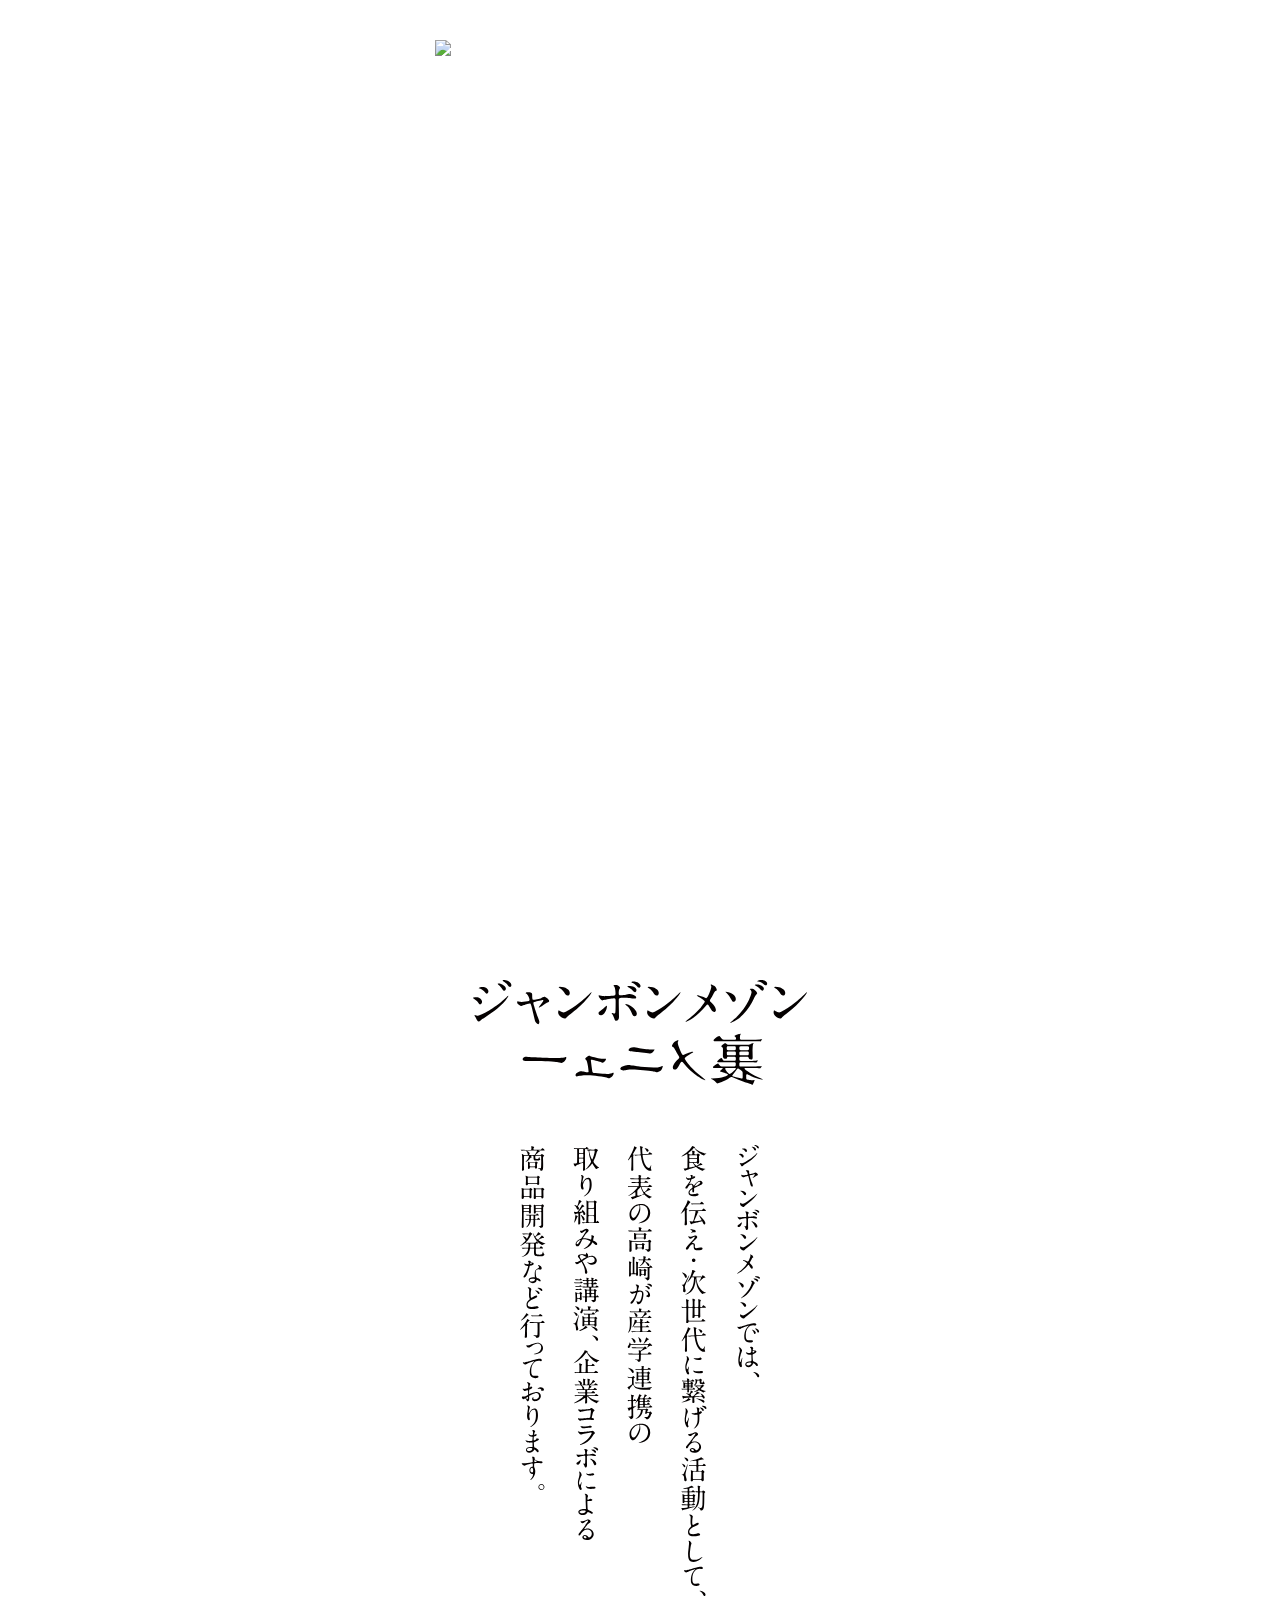
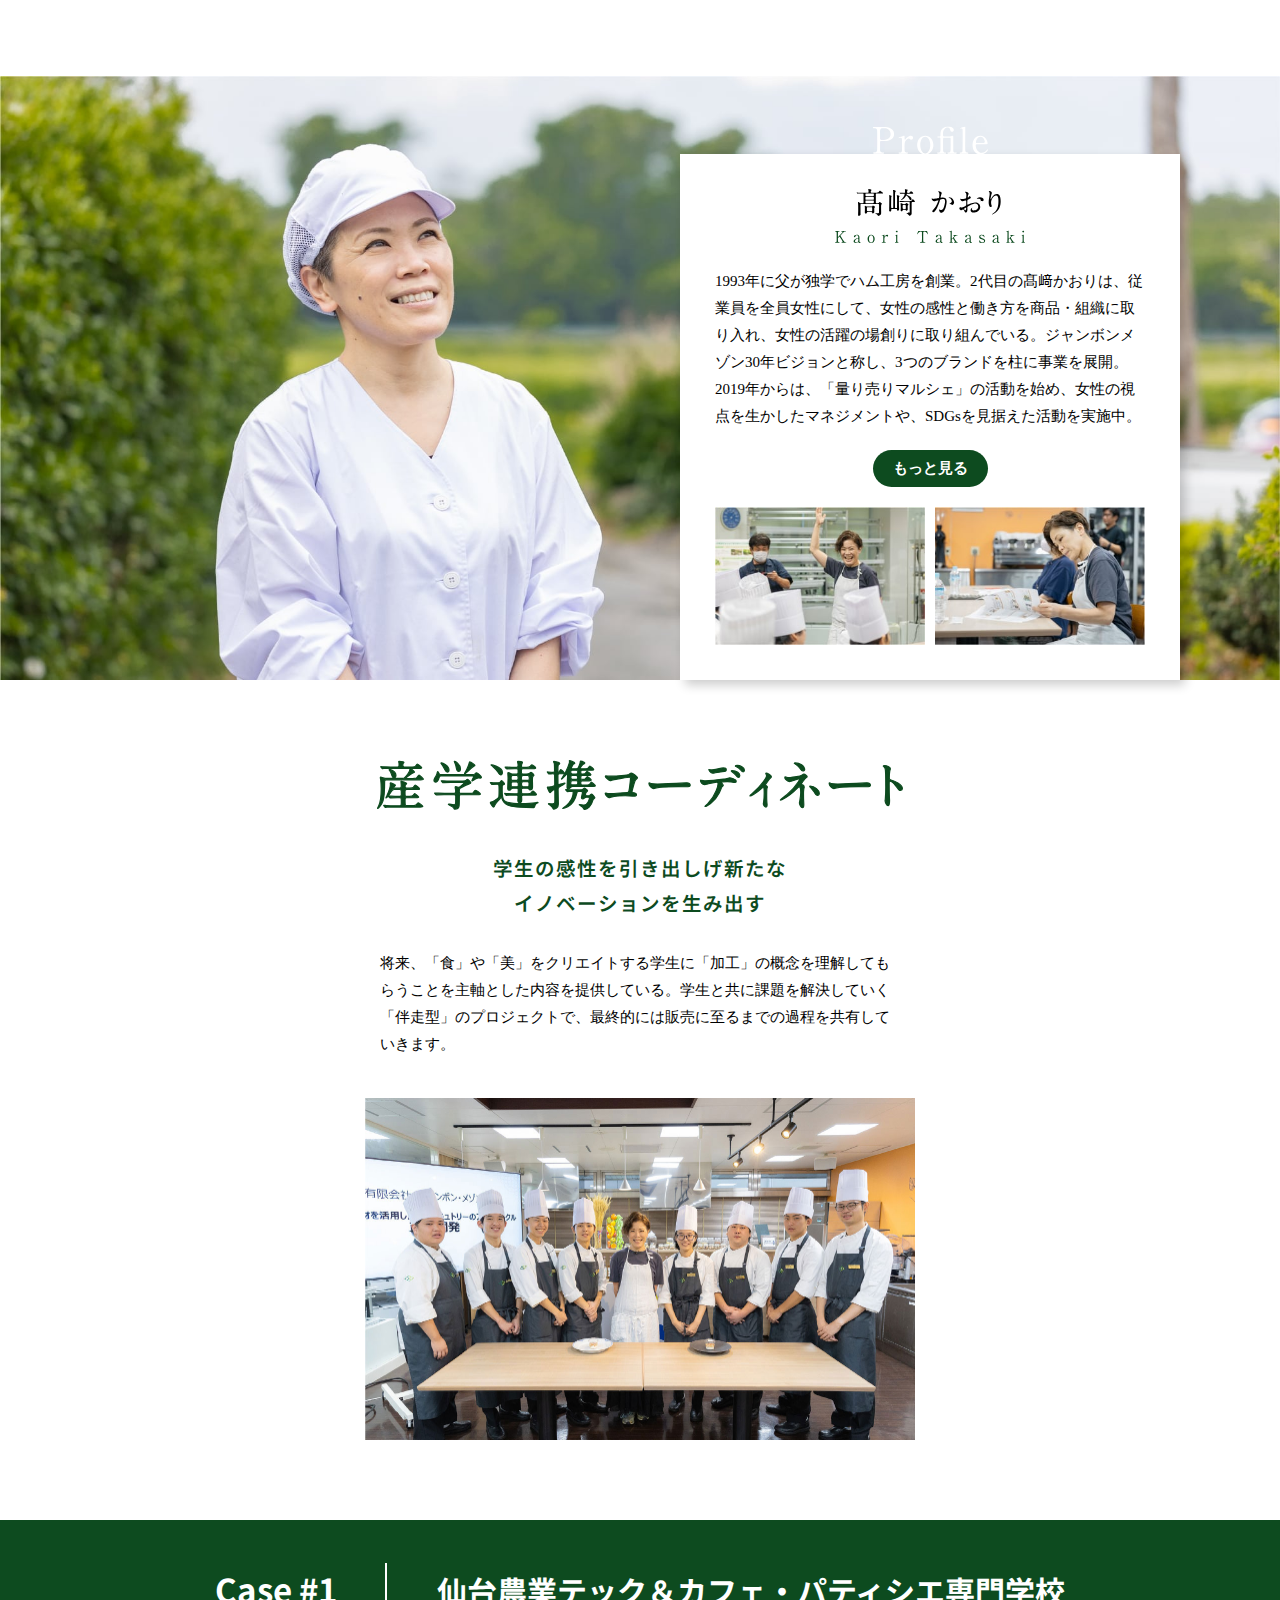
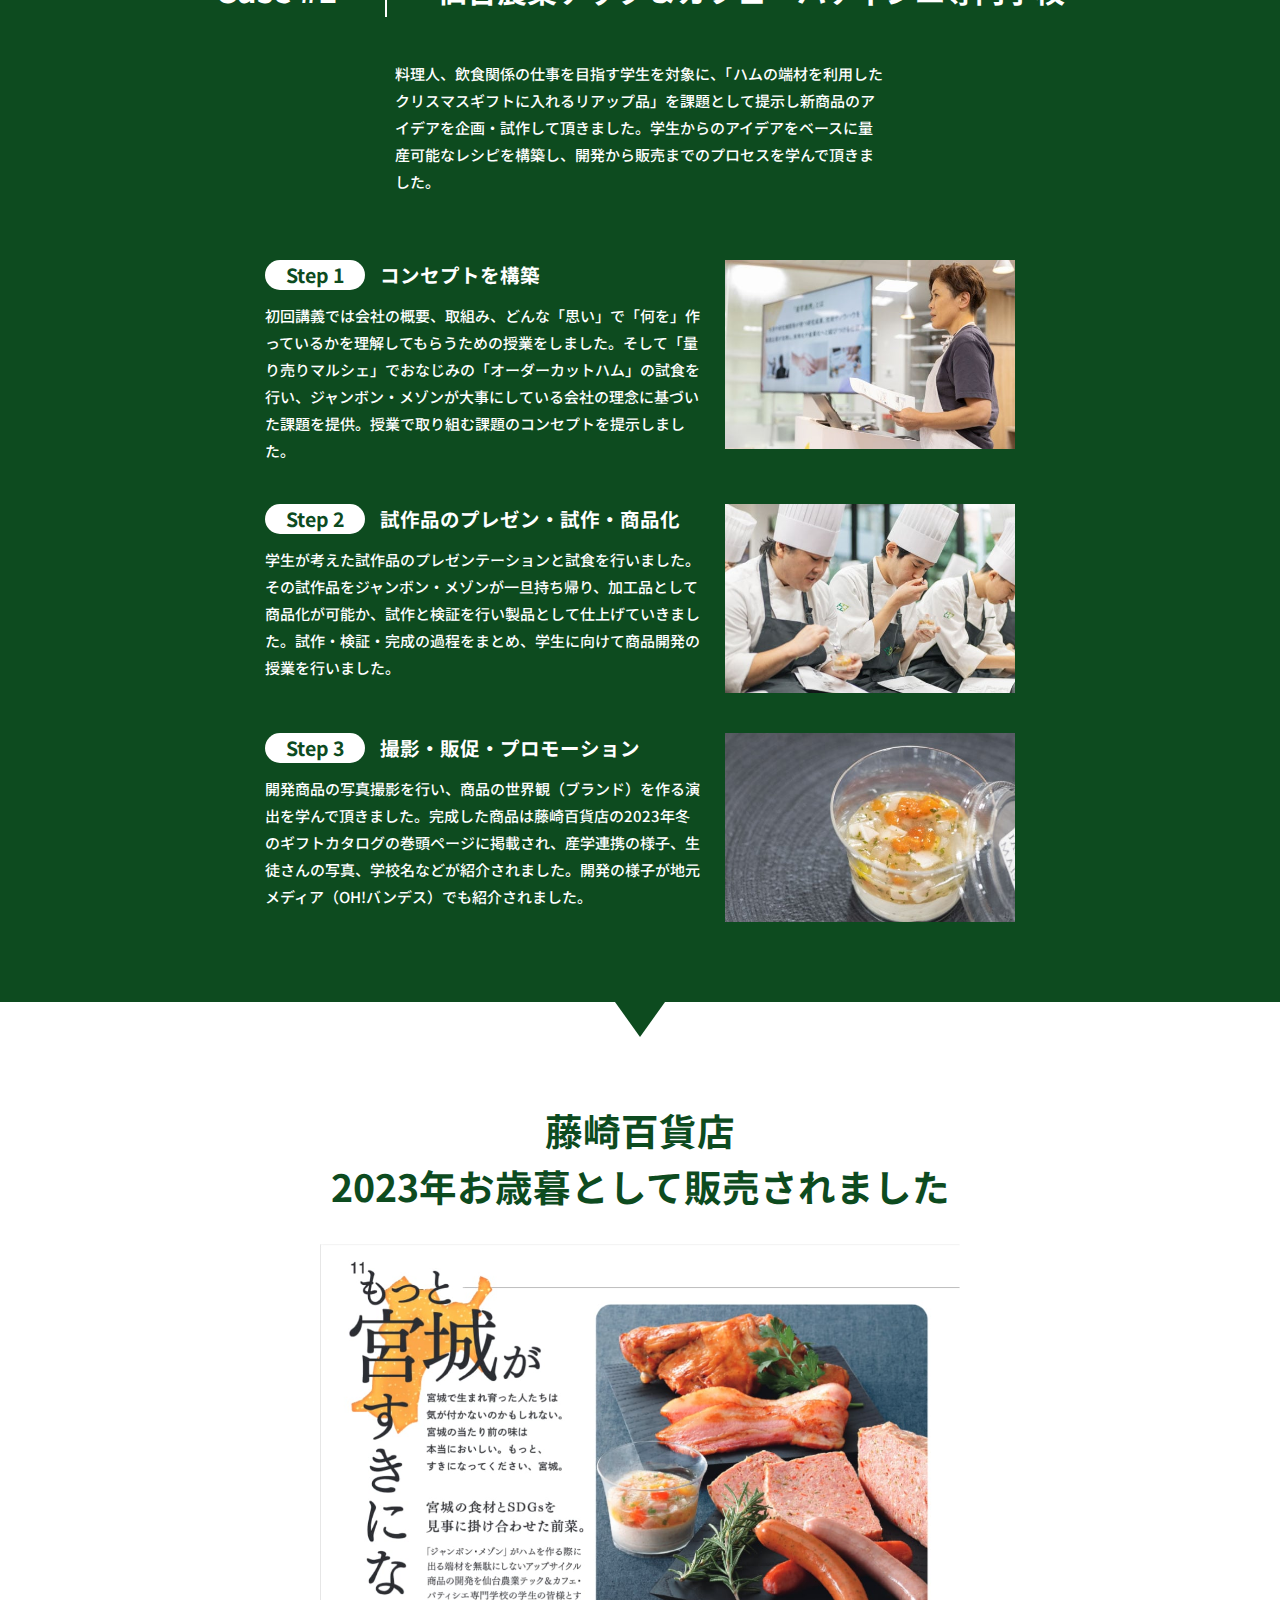
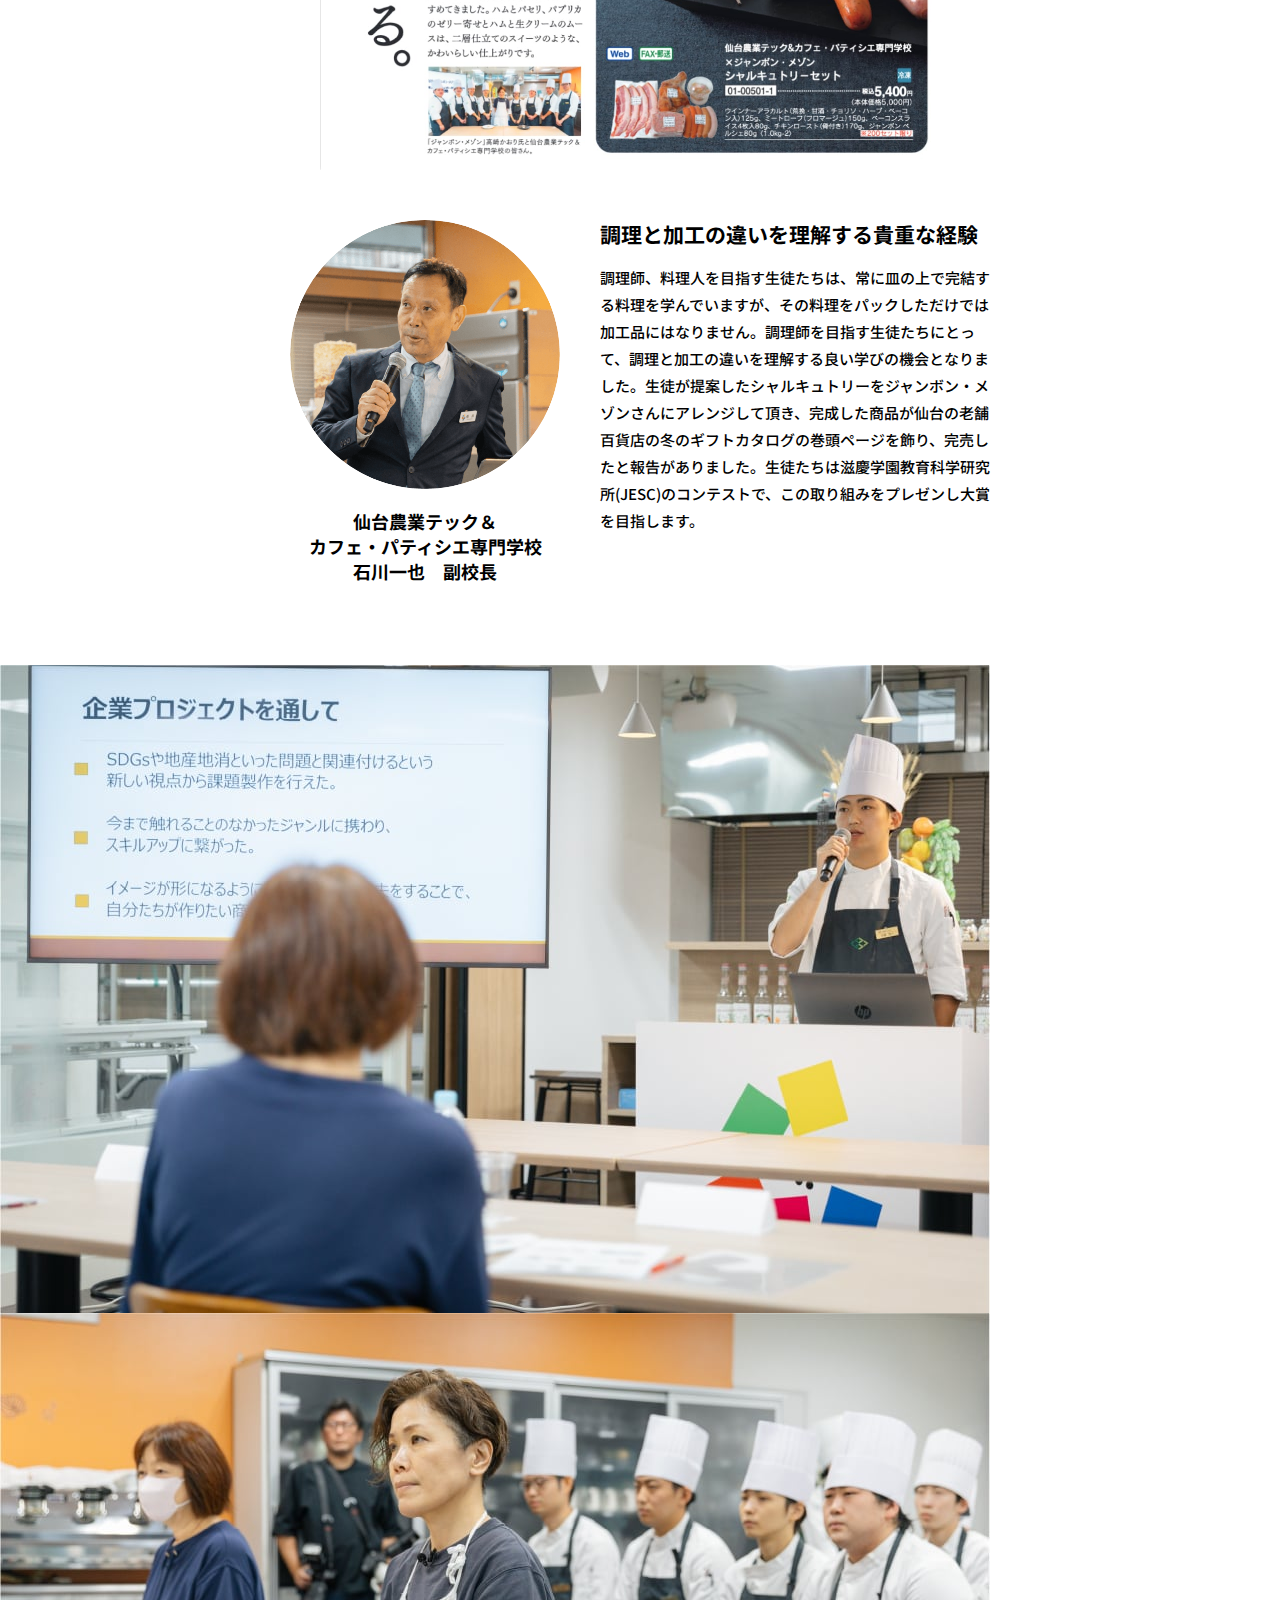
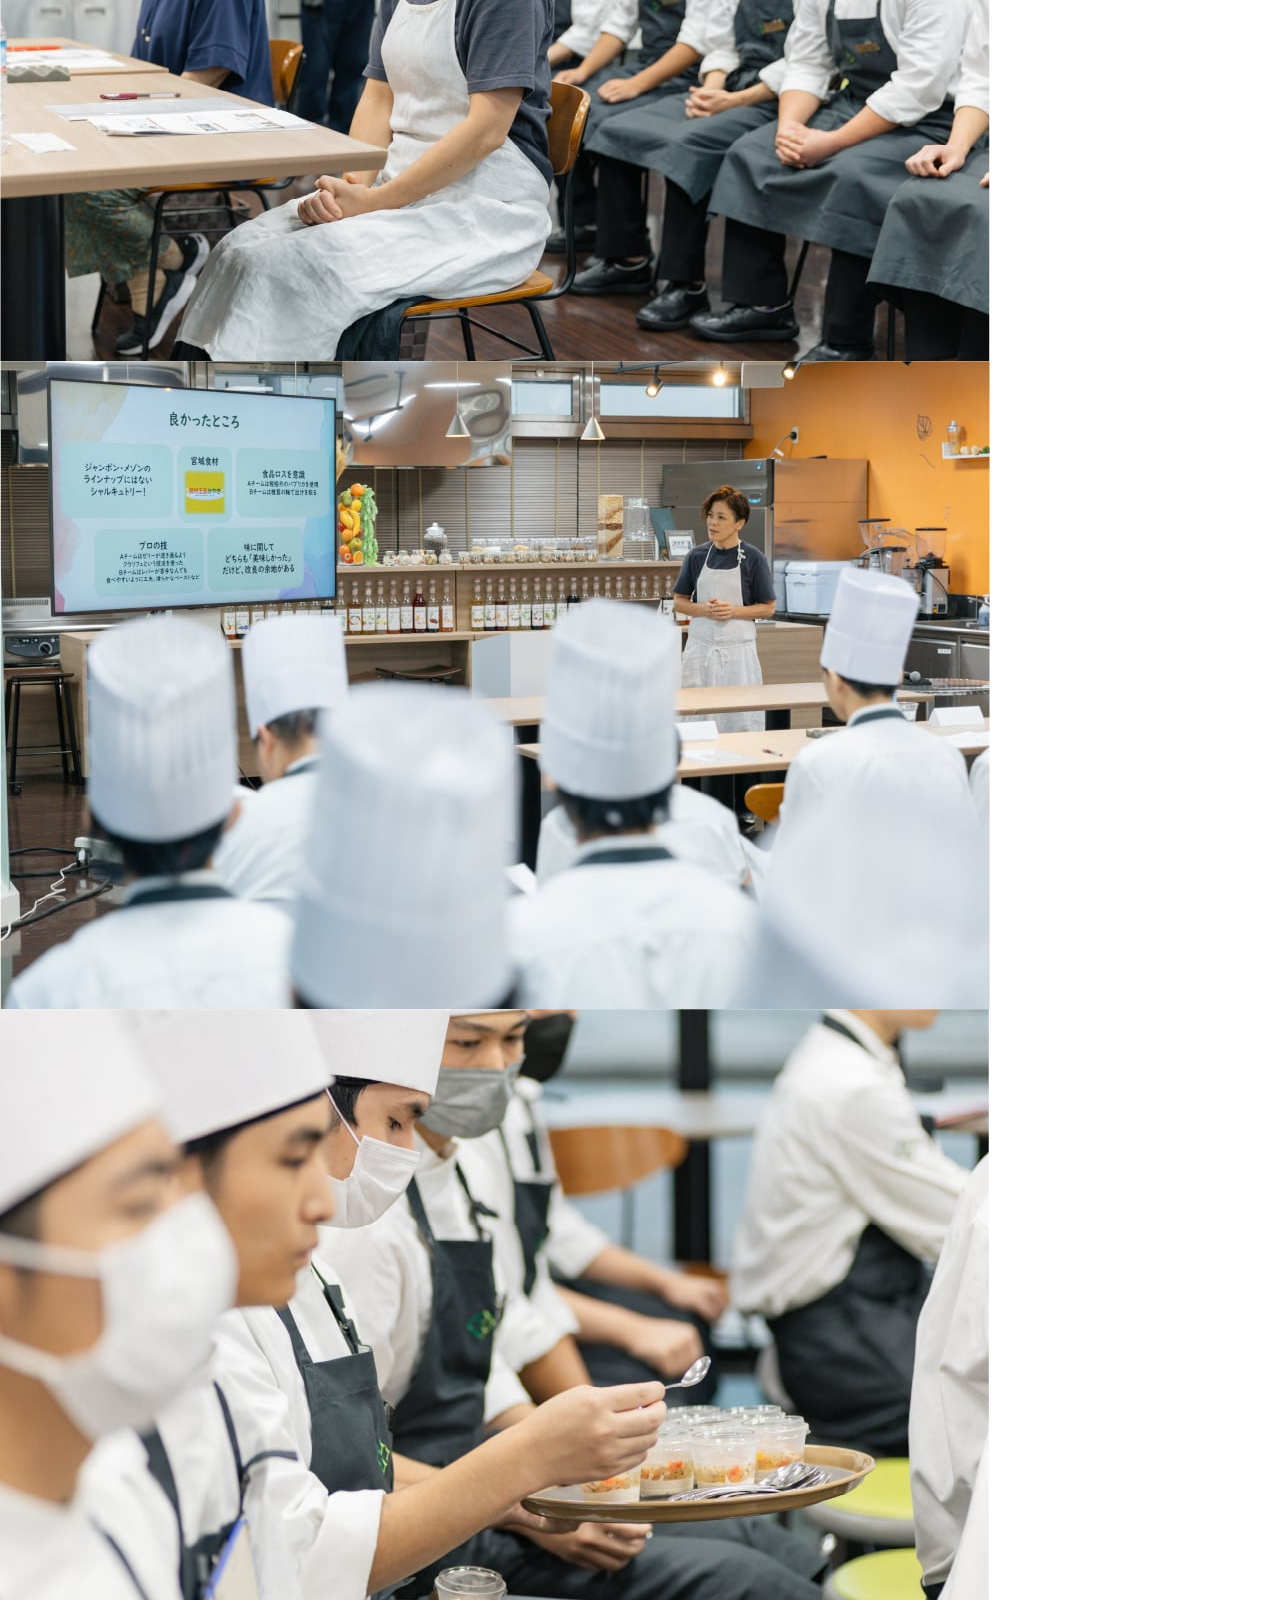
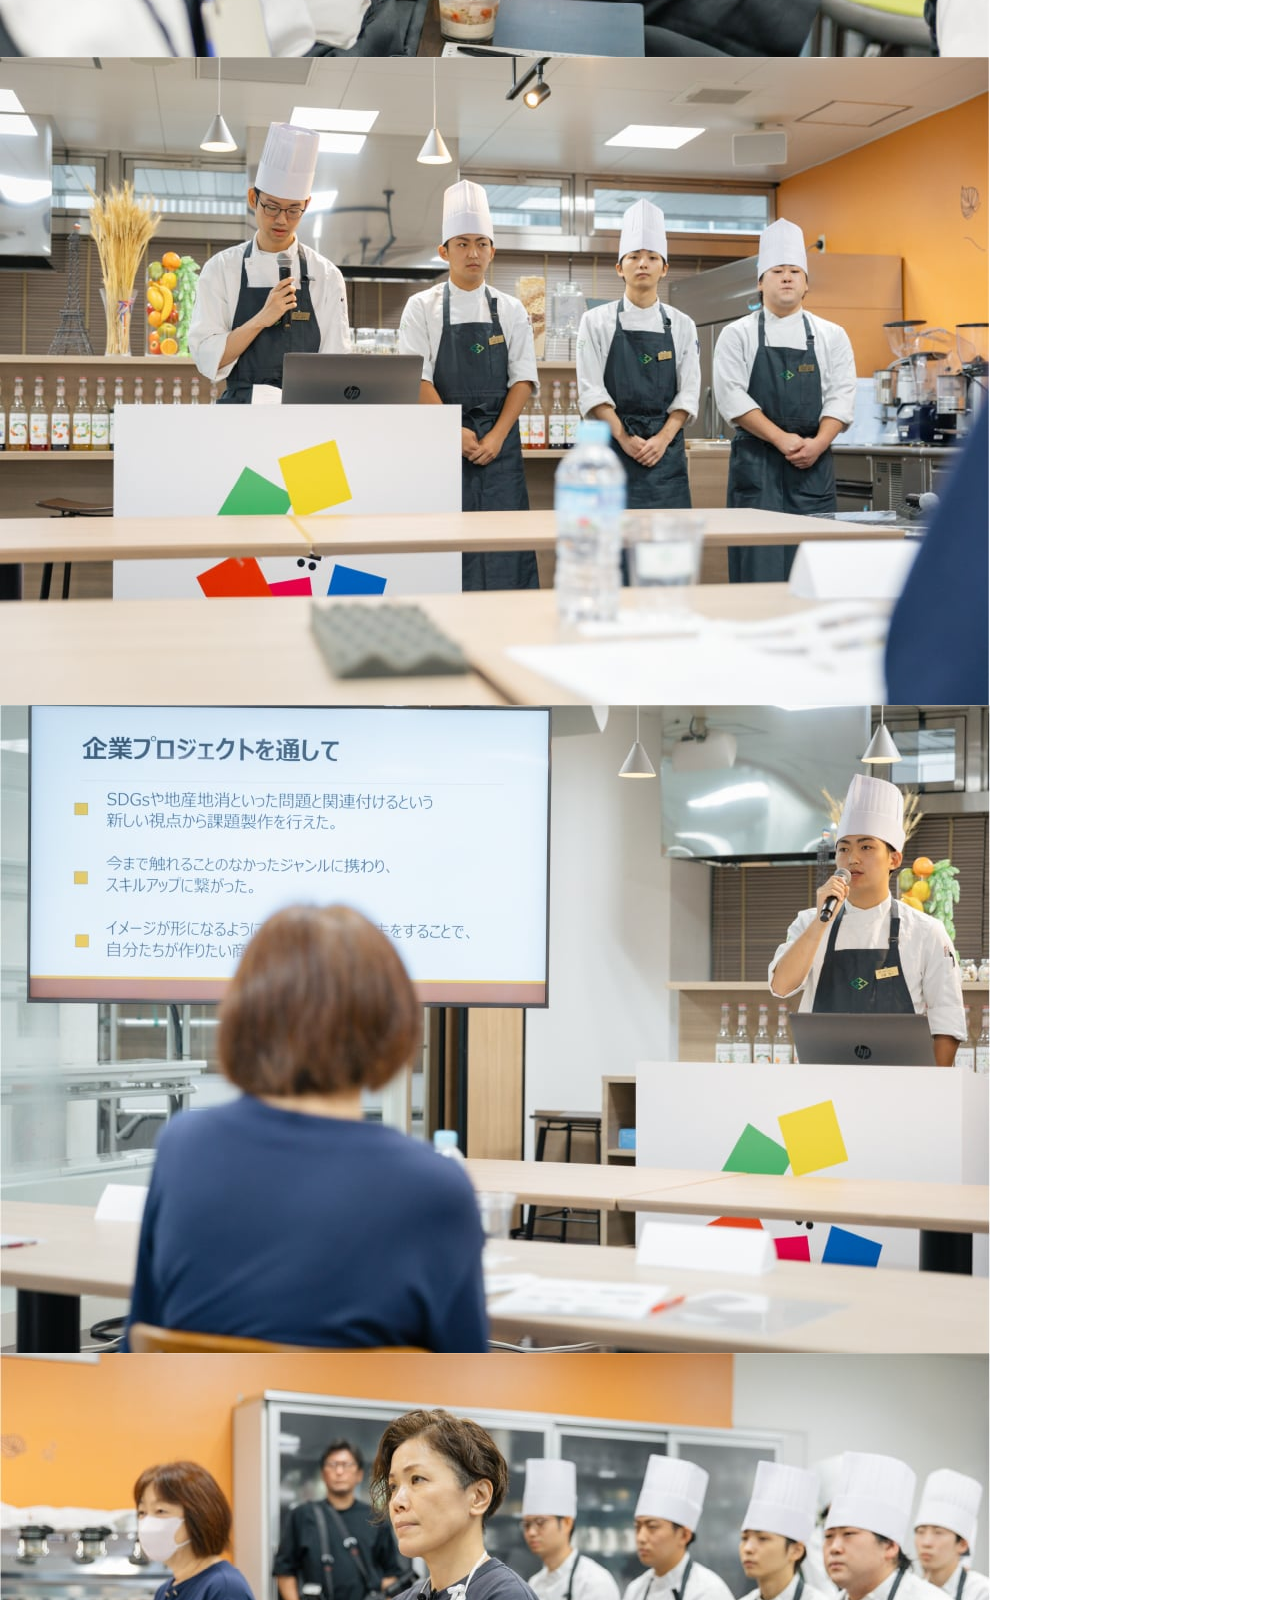
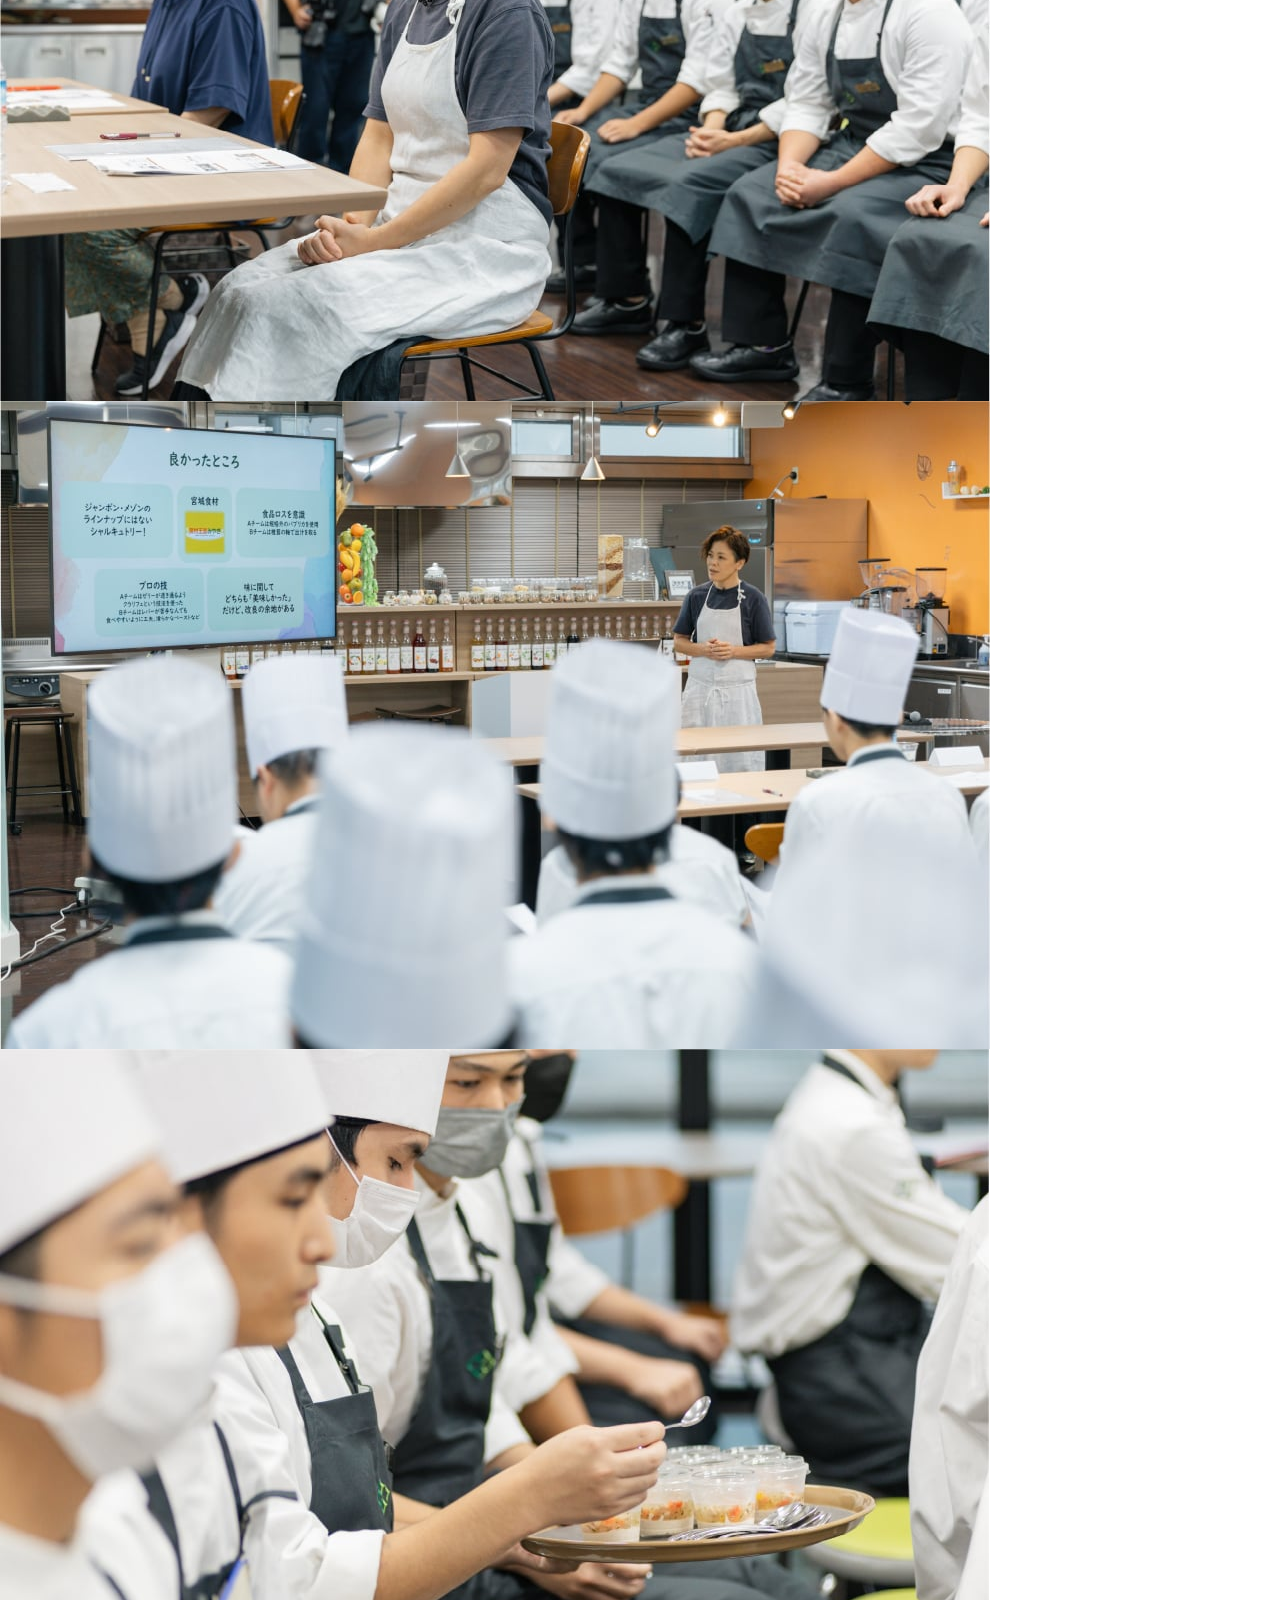
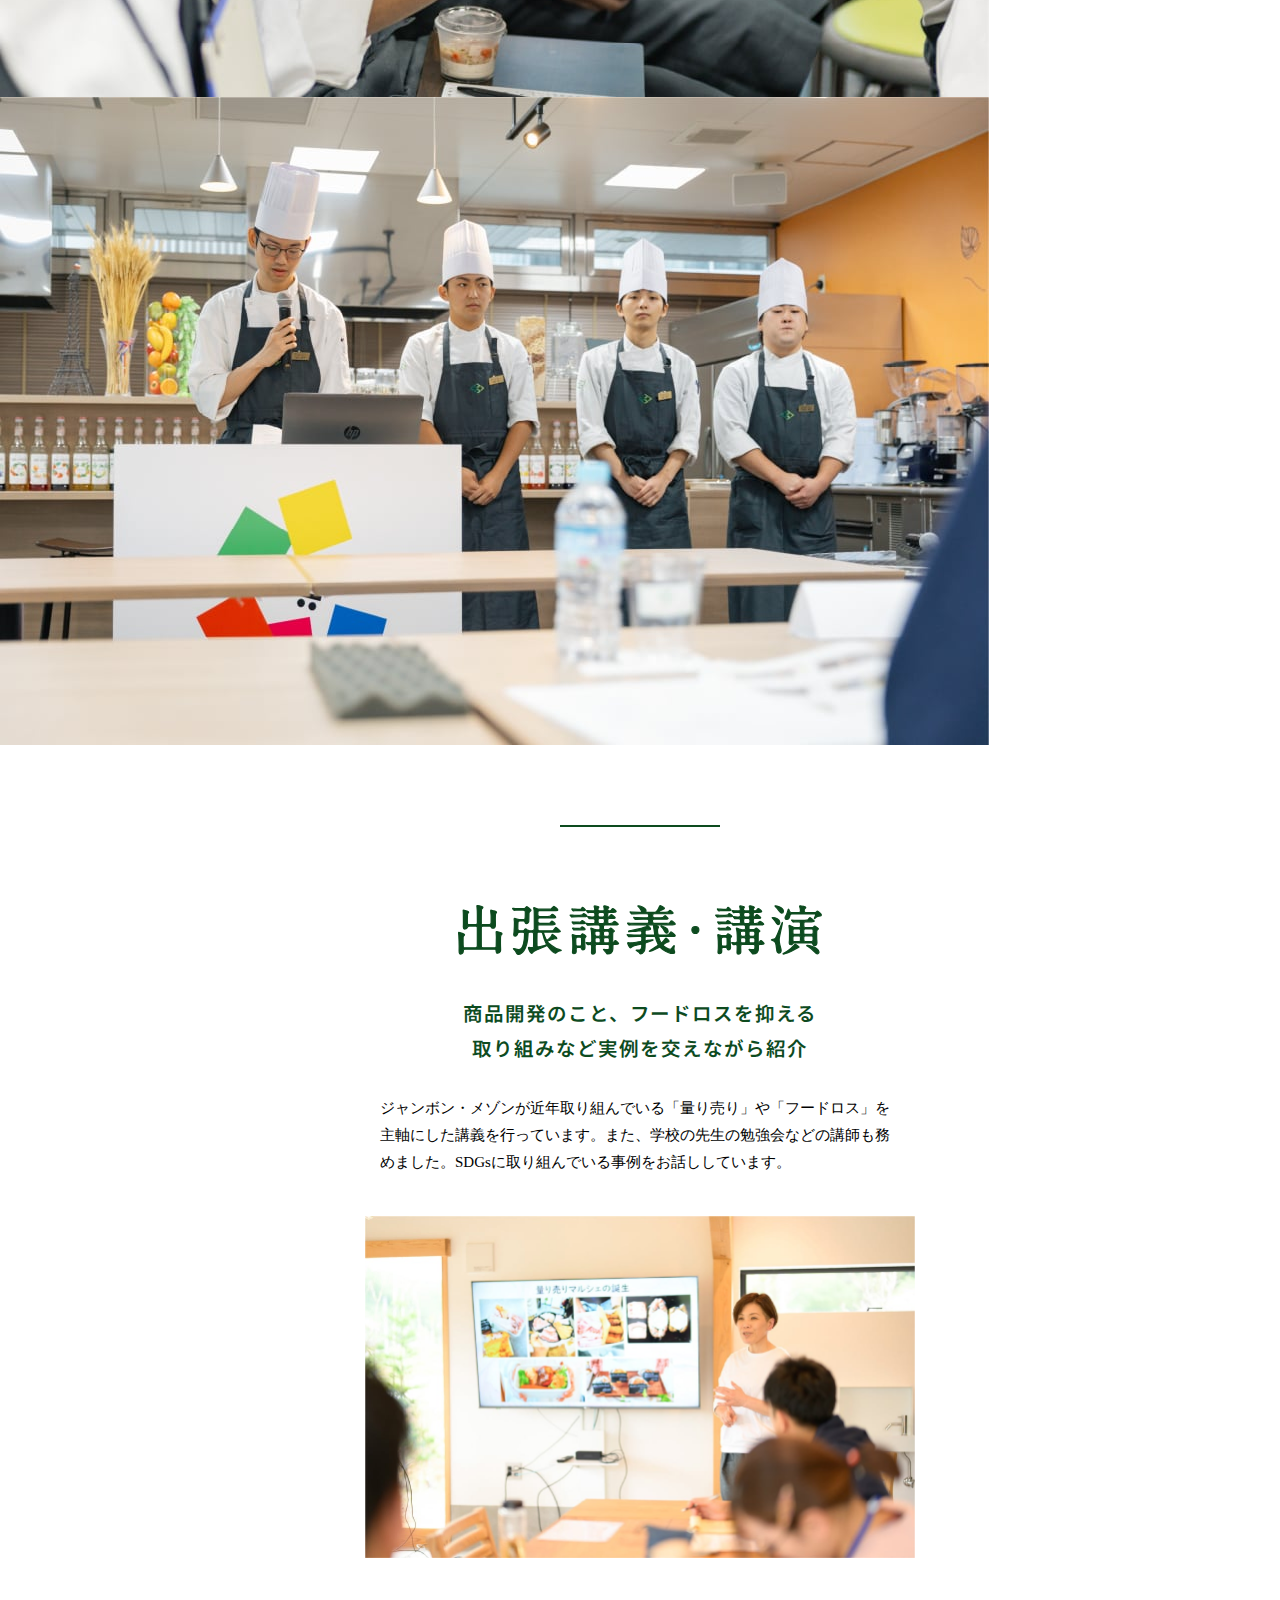
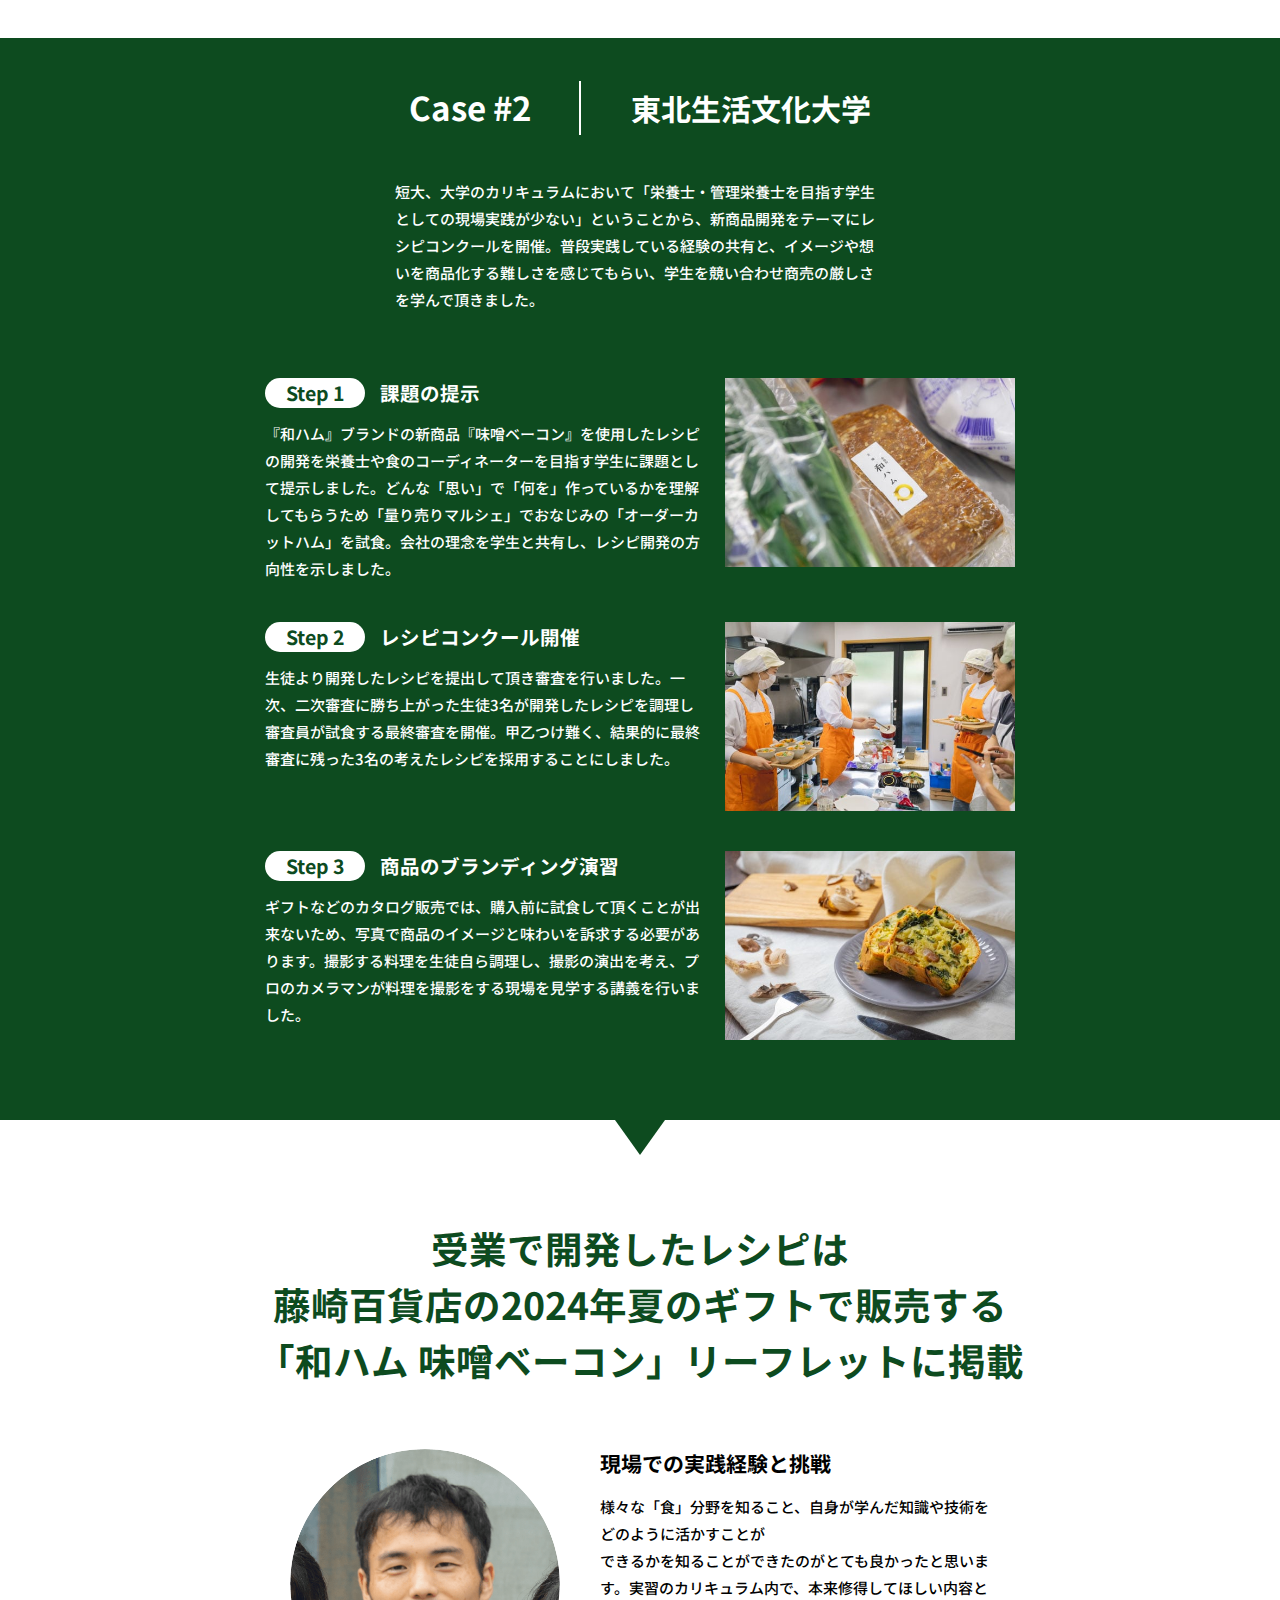
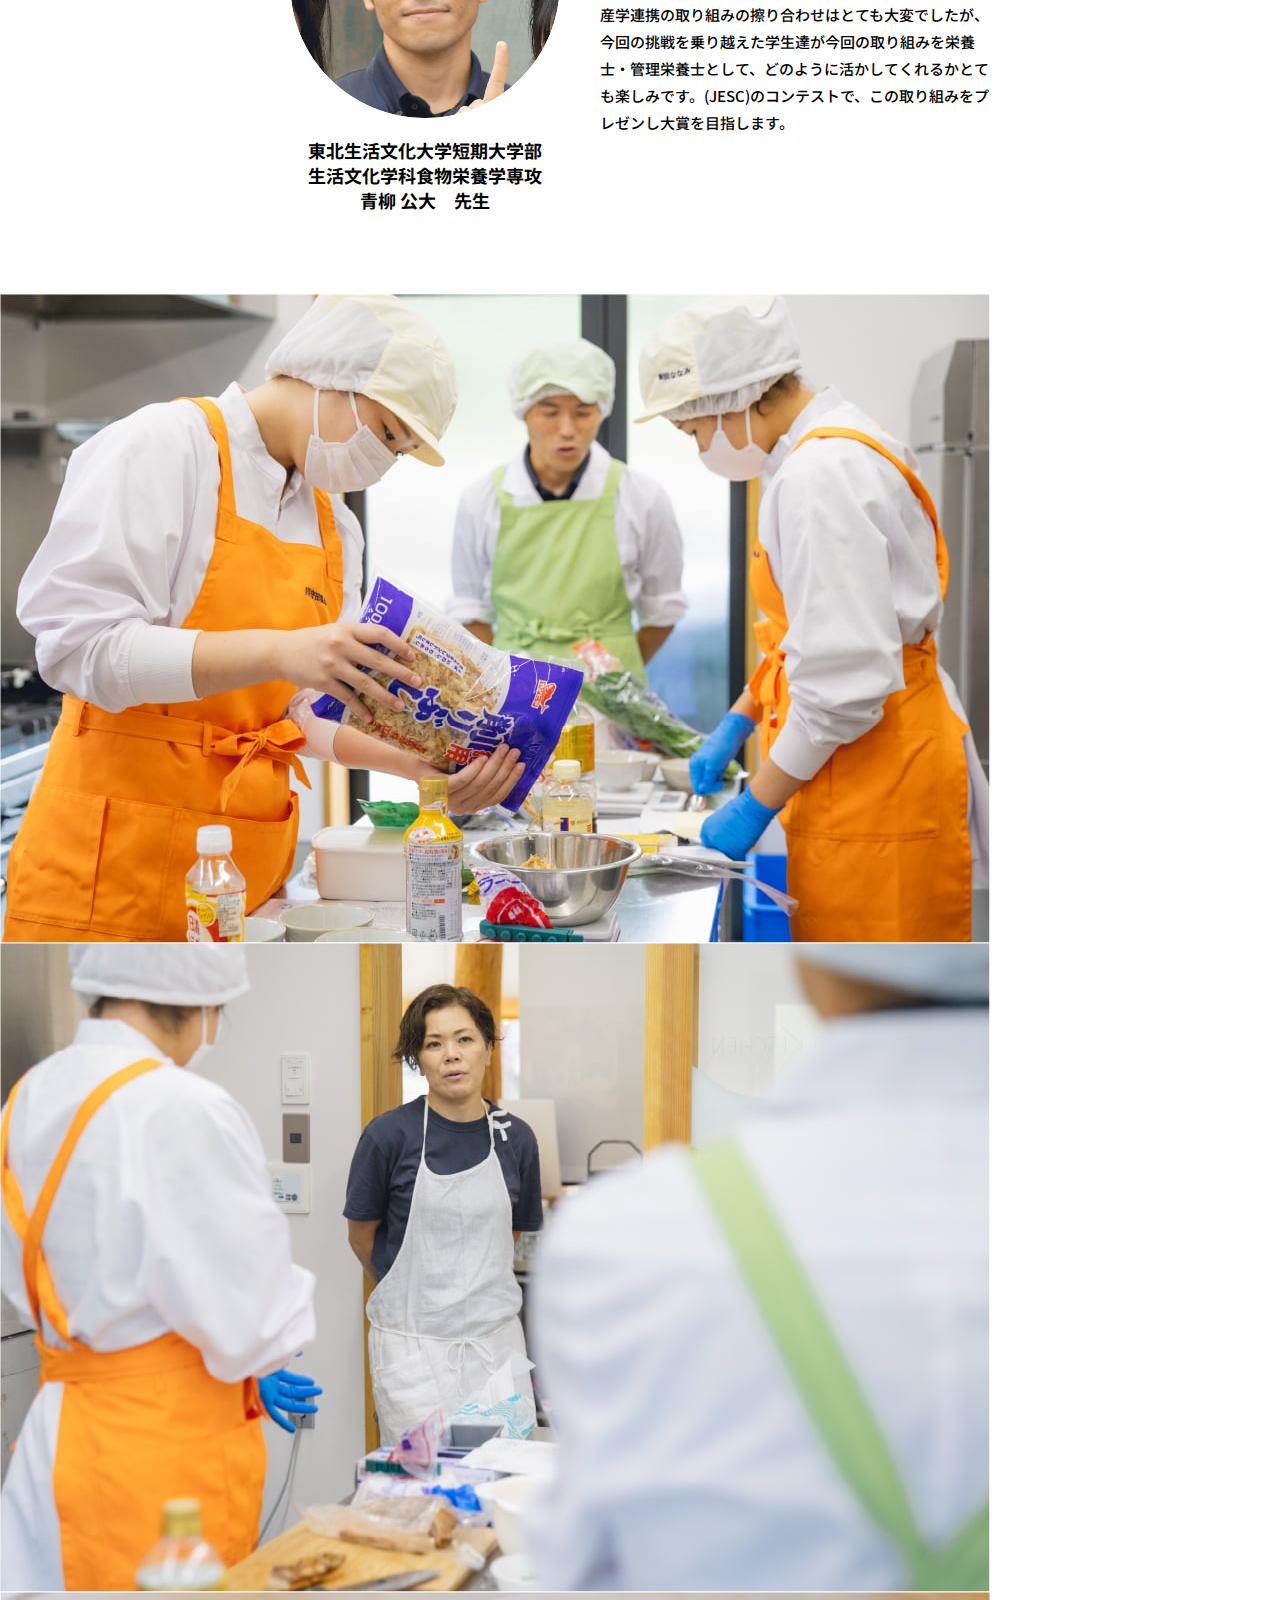
==== commit 38cdc521: "fb1" ====
--- a/HTML/renkei.html
+++ b/HTML/renkei.html
@@ -113,12 +113,12 @@
           <div class="rk-profile__inner">
             <div class="rk-inner">
               <div class="rk-profile__body">
-                <h2 class="rk-profile__title"><img src="./img/renkei/profile_title.svg" alt="Profile"></h2>
                 <div class="rk-profile-box">
+                  <h2 class="rk-profile__title"><img src="./img/renkei/profile_title.svg" alt="Profile"></h2>
                   <div class="rk-profile-box__inner">
                     <h3 class="rk-profile__name"><img src="./img/renkei/profile_name.svg" alt="髙崎 かおり Kaori Takasaki"></h3>
                     <p class="rk-profile__copy">1993年に父が独学でハム工房を創業。2代目の髙﨑かおりは、従業員を全員女性にして、女性の感性と働き方を商品・組織に取り入れ、女性の活躍の場創りに取り組んでいる。ジャンボンメゾン30年ビジョンと称し、3つのブランドを柱に事業を展開。2019年からは、「量り売りマルシェ」の活動を始め、女性の視点を生かしたマネジメントや、SDGsを見据えた活動を実施中。</p>
-                    <h4 class="rk-profile__lbl"><span>もっと見る</span></h4>
+                    <h4 class="rk-profile__lbl"><span class="js-rk-viewmore-btn">もっと見る</span></h4>
                     <figure class="rk-profile__photo">
                       <img src="./img/renkei/profile_img01.jpg" alt="">
                       <img src="./img/renkei/profile_img02.jpg" alt="">
@@ -235,7 +235,7 @@
             <div class="rk-interview">
               <div class="rk-inner">
                 <div class="rk-interview__inner">
-                  <h2 class="rk-interview__title">藤崎百貨店<br>2023年お歳暮として販売されました</h2>
+                  <h2 class="rk-interview__title">藤崎百貨店<br>2023年お歳暮として<br class="sp">販売されました</h2>
                   <div class="rk-interview__catalogue"><img src="./img/renkei/g1_img01.jpg" alt="もっと宮城が呂すきになる。"></div>
                   <div class="rk-interview__row">
                     <div class="rk-interview__per">
@@ -335,7 +335,7 @@
             <div class="rk-interview">
               <div class="rk-inner">
                 <div class="rk-interview__inner">
-                  <h2 class="rk-interview__title">受業で開発したレシピは<br>藤崎百貨店の2024年夏のギフトで販売する<br>「和ハム 味噌ベーコン」リーフレットに掲載</h2>
+                  <h2 class="rk-interview__title">受業で開発したレシピは<br>藤崎百貨店の2024年夏のギフトで販売する<br>「和ハム 味噌ベーコン」<br class="sp">リーフレットに掲載</h2>
                   <div class="rk-interview__row">
                     <div class="rk-interview__per">
                       <figure>
@@ -434,7 +434,7 @@
             <div class="rk-interview">
               <div class="rk-inner">
                 <div class="rk-interview__inner">
-                  <h2 class="rk-interview__title">受業で試作した商品が<br>みやぎヌーボーの企画で販売されました</h2>
+                  <h2 class="rk-interview__title">受業で試作した商品が<br>みやぎヌーボーの企画で<br class="sp">販売されました</h2>
                   <div class="rk-interview__row">
                     <div class="rk-interview__per">
                       <figure>
--- a/HTML/css/renkei.css
+++ b/HTML/css/renkei.css
@@ -26,13 +26,6 @@
   max-width: 1140px;
   padding-left: 30px;
   padding-right: 30px;
-  padding-left: 20px;
-  padding-right: 20px;
-}
-@media print, screen and (max-width: 640px) {
-  .renkei-lp .rk-inner {
-    max-width: 100%;
-  }
 }
 .renkei-lp .rk-mainVisual {
   position: relative;
@@ -121,47 +114,41 @@
   position: relative;
 }
 .renkei-lp .rk-profile__bg {
-  height: 80vh;
+  height: 100%;
+  max-height: 604px;
+  top: 0;
+  left: 0;
+  position: absolute;
+  z-index: 1;
+  width: 100%;
 }
 .renkei-lp .rk-profile__bg img {
   -o-object-fit: cover;
      object-fit: cover;
   width: 100%;
   height: 100%;
+  -o-object-position: top center;
+     object-position: top center;
 }
 .renkei-lp .rk-profile__inner {
-  position: absolute;
+  position: relative;
   top: 0;
   right: 0;
   width: 100%;
-  height: 100%;
+  z-index: 2;
 }
 .renkei-lp .rk-profile__body {
   width: 415px;
   width: 500px;
   max-width: 70vw;
-  height: 100%;
   margin-left: auto;
-  margin-top: 78px;
-  height: calc(80vh - 78px);
+  padding-top: 78px;
   position: relative;
 }
 .renkei-lp .rk-profile-box {
-  height: 100%;
   background: #fff;
+  box-shadow: 5px 5px 10px rgba(0, 0, 0, 0.2);
   position: relative;
-  overflow-y: auto;
-  box-shadow: 5px 5px 10px rgba(0, 0, 0, 0.2);
-}
-.renkei-lp .rk-profile-box::-webkit-scrollbar {
-  width: 10px;
-}
-.renkei-lp .rk-profile-box::-webkit-scrollbar-track {
-  background: #efefef;
-}
-.renkei-lp .rk-profile-box::-webkit-scrollbar-thumb {
-  background: #ccc;
-  border-radius: 10px;
 }
 .renkei-lp .rk-profile-box__inner {
   padding: 35px;
@@ -187,7 +174,7 @@
 .renkei-lp .rk-profile__photo {
   display: flex;
   justify-content: space-between;
-  margin: 20px 0;
+  margin-top: 2rem;
 }
 .renkei-lp .rk-profile__photo img {
   width: calc(50% - 0.5rem);
@@ -207,6 +194,24 @@
   font-weight: bold;
   color: #FFF;
   display: inline-flex;
+  transition: 0.3s ease;
+  cursor: pointer;
+  display: block;
+}
+@media print, screen and (min-width: 960px) {
+  .renkei-lp .rk-profile__lbl span:hover {
+    opacity: 0.7;
+  }
+}
+.renkei-lp .rk-profile__lbl.is-hidden {
+  display: none;
+}
+.renkei-lp .rk-profile__content {
+  display: none;
+  margin-top: 2rem;
+}
+.renkei-lp .rk-profile__content.is-show {
+  display: block;
 }
 .renkei-lp .rk-profile dl {
   margin-top: 10px;
@@ -439,6 +444,26 @@
     padding-left: 20px;
     padding-right: 20px;
   }
+  .renkei-lp .rk-mainVisual {
+    height: 100vh;
+    max-height: 70vw;
+  }
+  .renkei-lp .rk-mainVisual__slider {
+    height: 100vh;
+    max-height: 70vw;
+  }
+  .renkei-lp .rk-mainVisual__slider .item {
+    height: 100vh;
+    max-height: 70vw;
+  }
+  .renkei-lp .rk-mainVisual.is-show .rk-mainVisual__title {
+    opacity: 1;
+    transform: translate(-50%, 0);
+    bottom: 45px;
+  }
+  .renkei-lp .rk-mainVisual.is-show .rk-mainVisual__slider {
+    opacity: 1;
+  }
   .renkei-lp .rk-intro {
     padding: 60px 0;
   }
@@ -451,8 +476,7 @@
   }
   .renkei-lp .rk-profile__body {
     width: 400px;
-    margin-top: 70px;
-    height: calc(80vh - 70px);
+    padding-top: 70px;
     margin-right: -10px;
   }
   .renkei-lp .rk-profile-box__inner {
@@ -551,28 +575,17 @@
     max-width: 180px;
   }
   .renkei-lp .rk-profile__bg {
-    height: 94vh;
+    max-height: 86vh;
   }
   .renkei-lp .rk-profile__body {
     width: 100%;
     max-width: 100%;
     height: 100%;
     margin-left: 0;
-    margin-top: 44vh;
-    height: 50vh;
-  }
-  .renkei-lp .rk-profile-box::-webkit-scrollbar {
-    width: 10px;
-  }
-  .renkei-lp .rk-profile-box::-webkit-scrollbar-track {
-    background: #efefef;
-  }
-  .renkei-lp .rk-profile-box::-webkit-scrollbar-thumb {
-    background: #ccc;
-    border-radius: 10px;
+    padding-top: 44vh;
   }
   .renkei-lp .rk-profile-box__inner {
-    padding: 30px 20px;
+    padding: 30px 20px 20px;
   }
   .renkei-lp .rk-profile__title img {
     width: 35%;
@@ -642,6 +655,7 @@
     gap: 10px;
     margin-bottom: 10px;
     font-size: 110%;
+    margin-right: -10px;
   }
   .renkei-lp .rk-case-flow__hdg .hdg-step {
     min-width: 80px;
@@ -695,4 +709,8 @@
   .renkei-lp .rk-contact__bnr {
     margin: 30px auto 0;
   }
+}
+
+.header {
+  z-index: 1000;
 }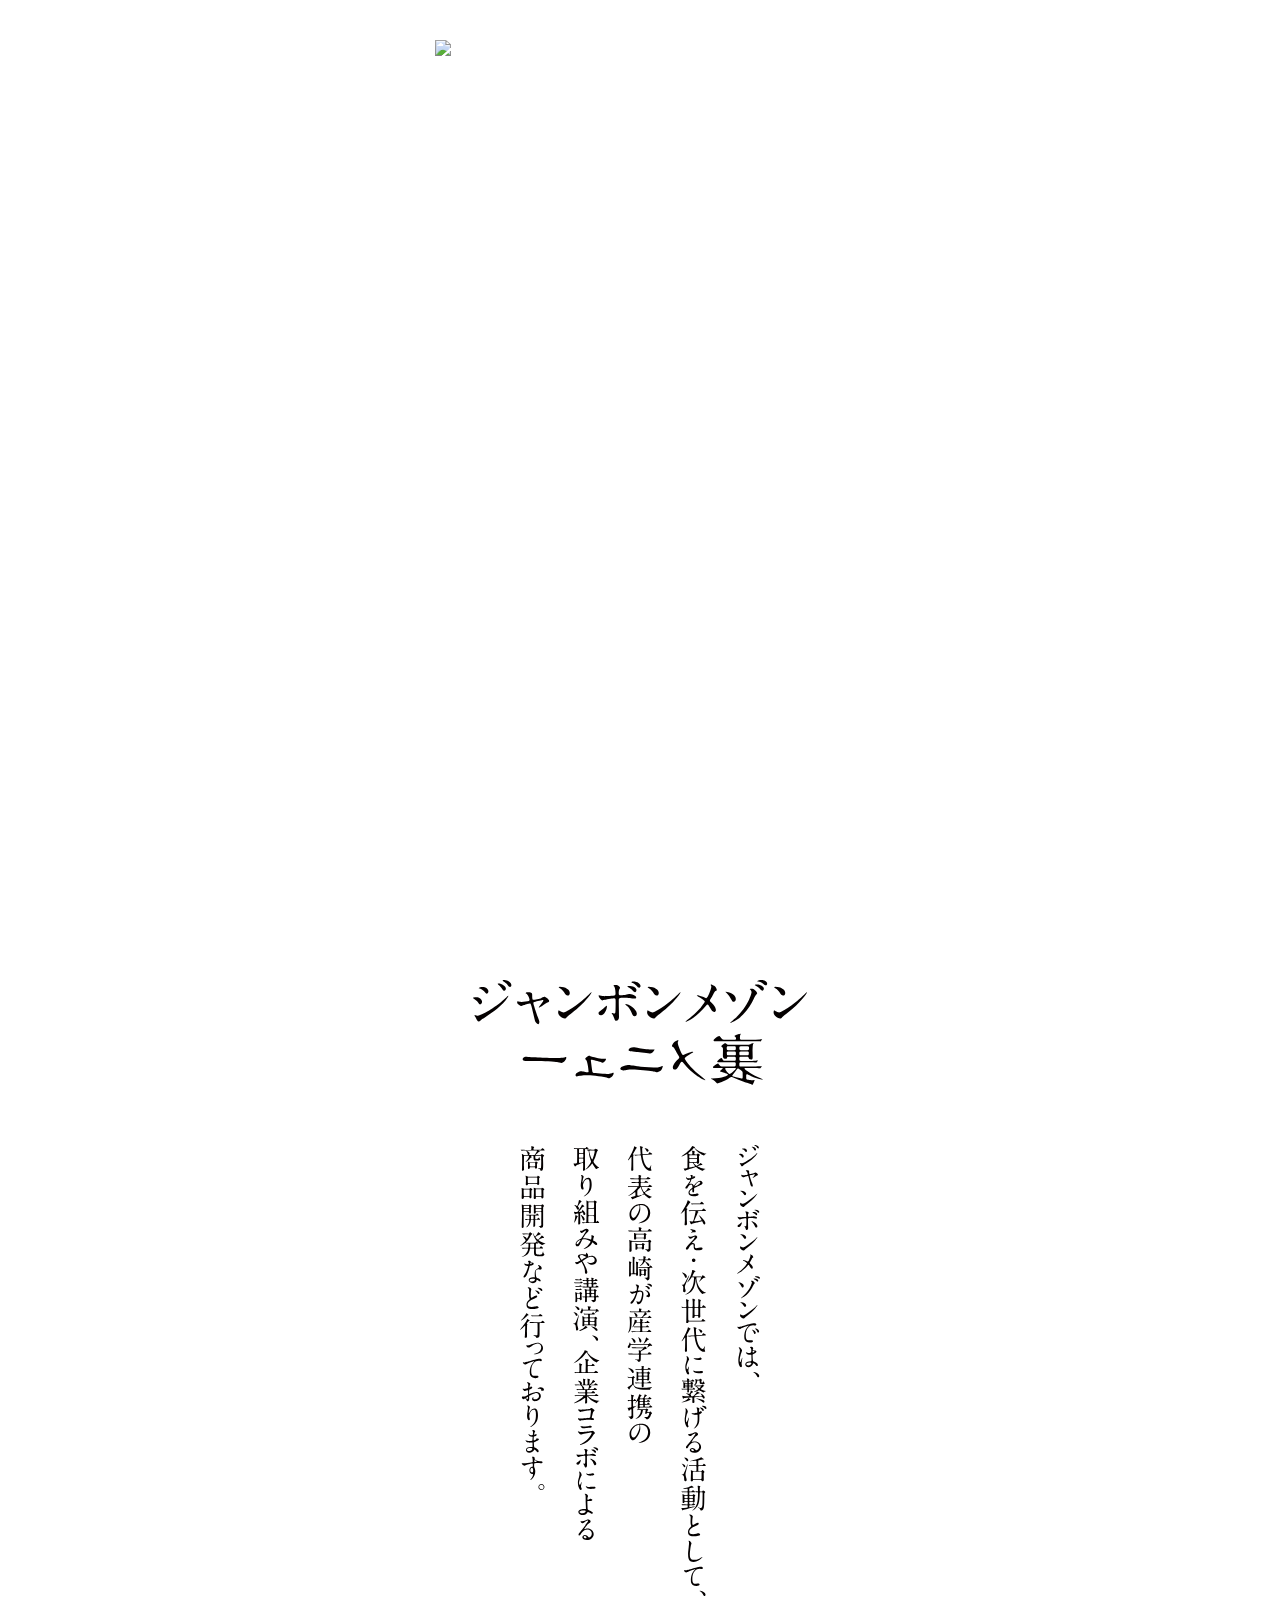
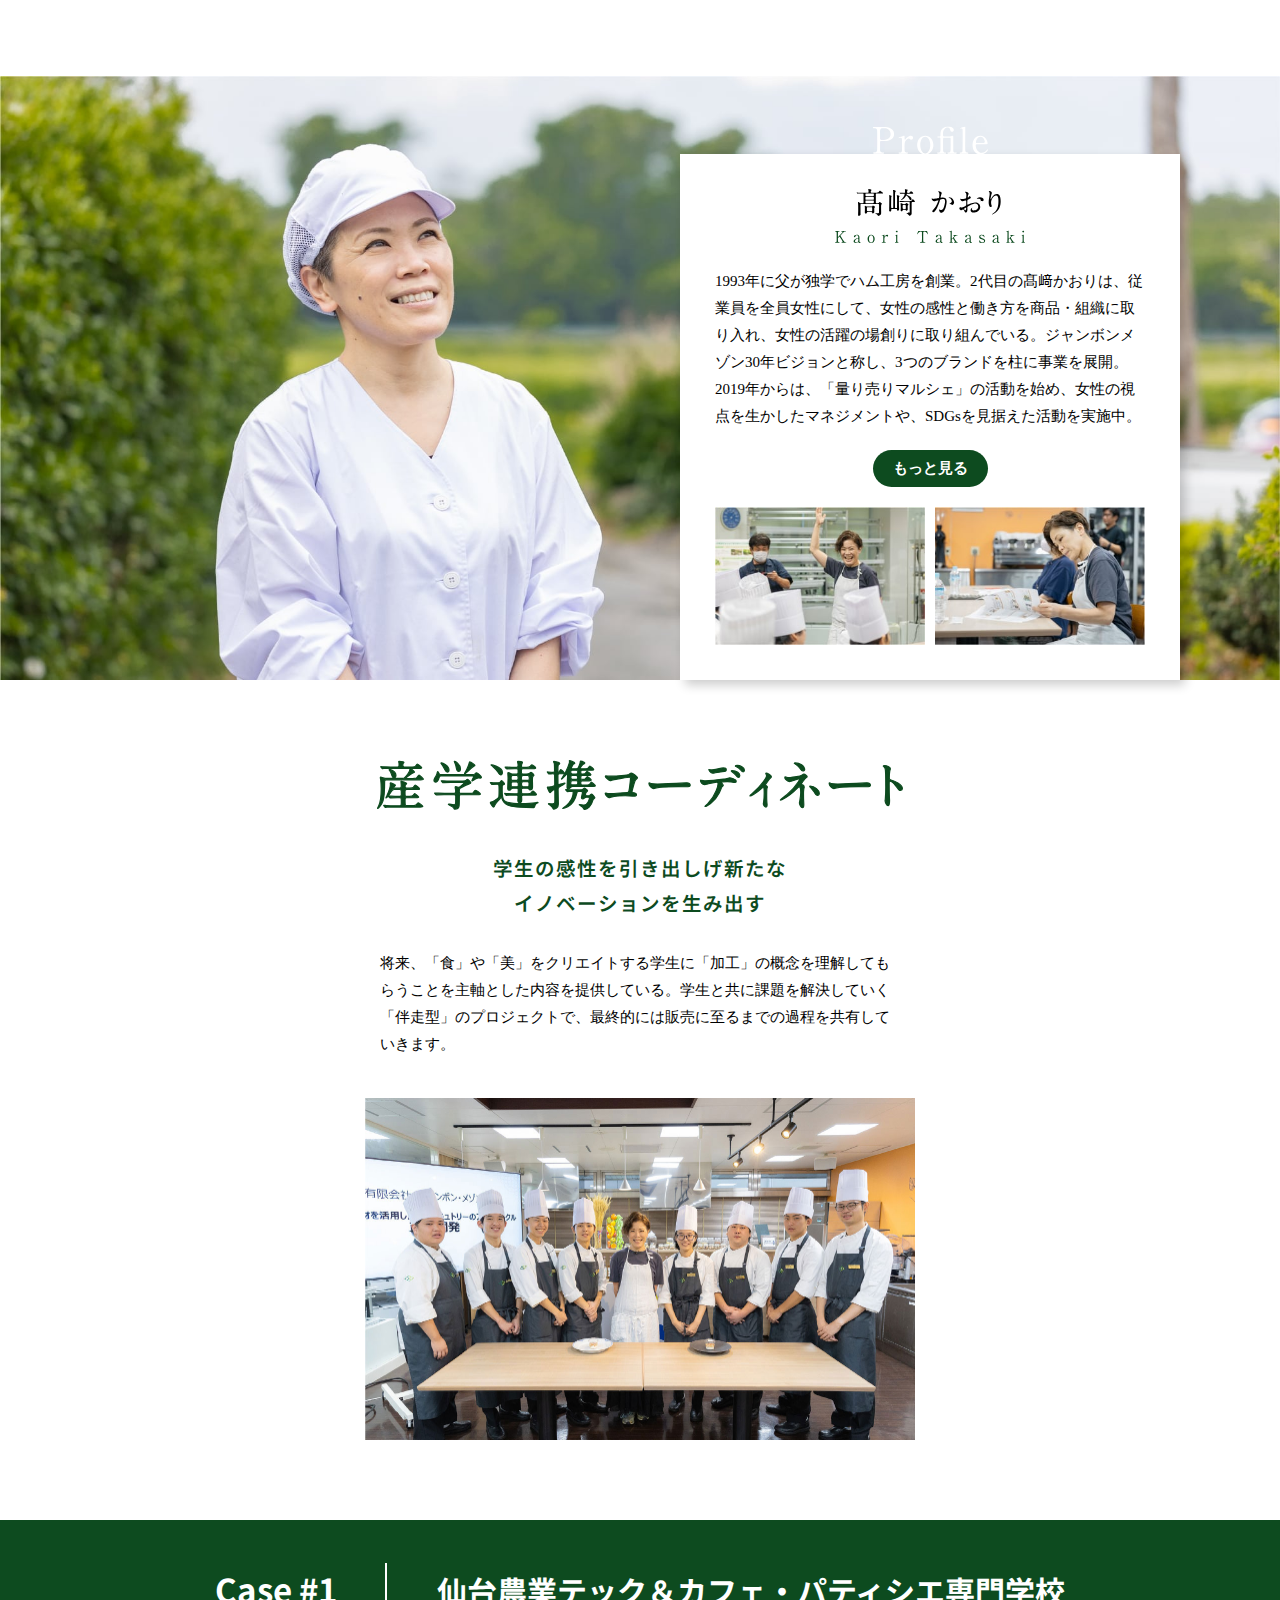
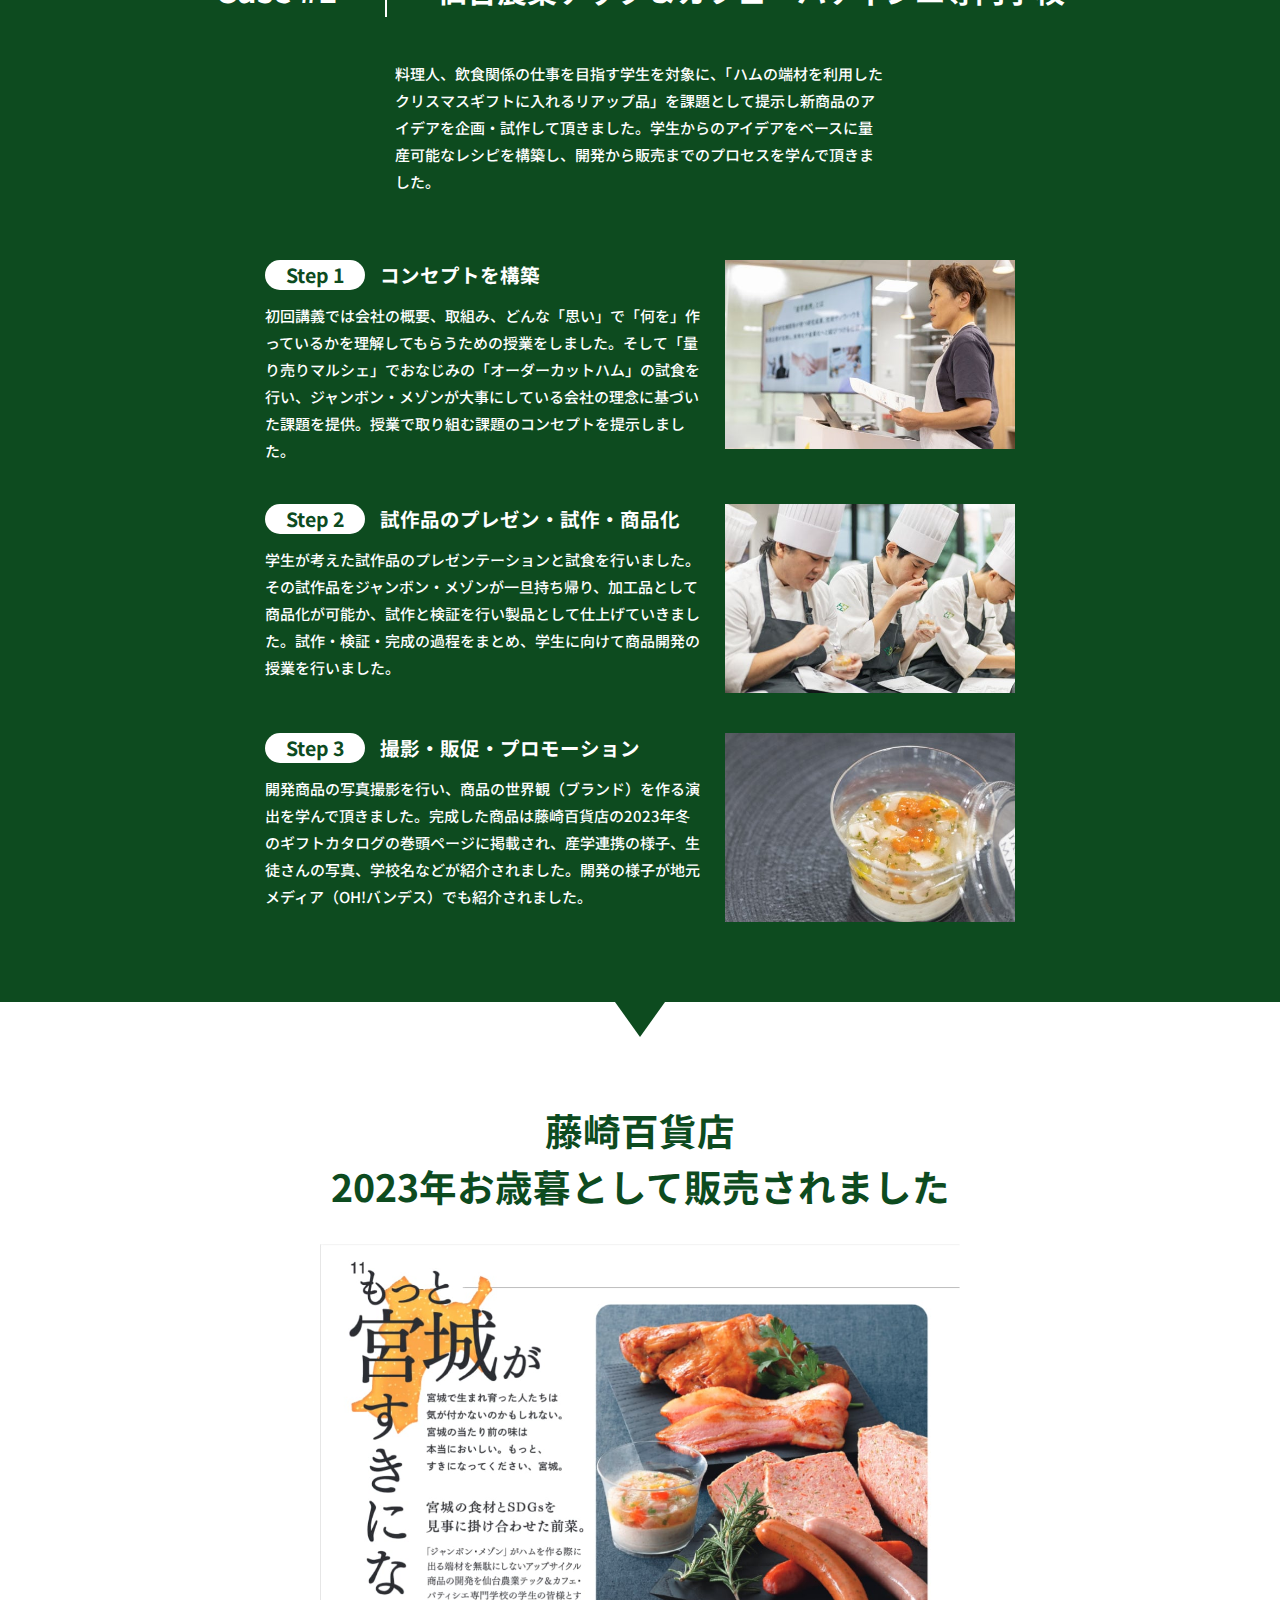
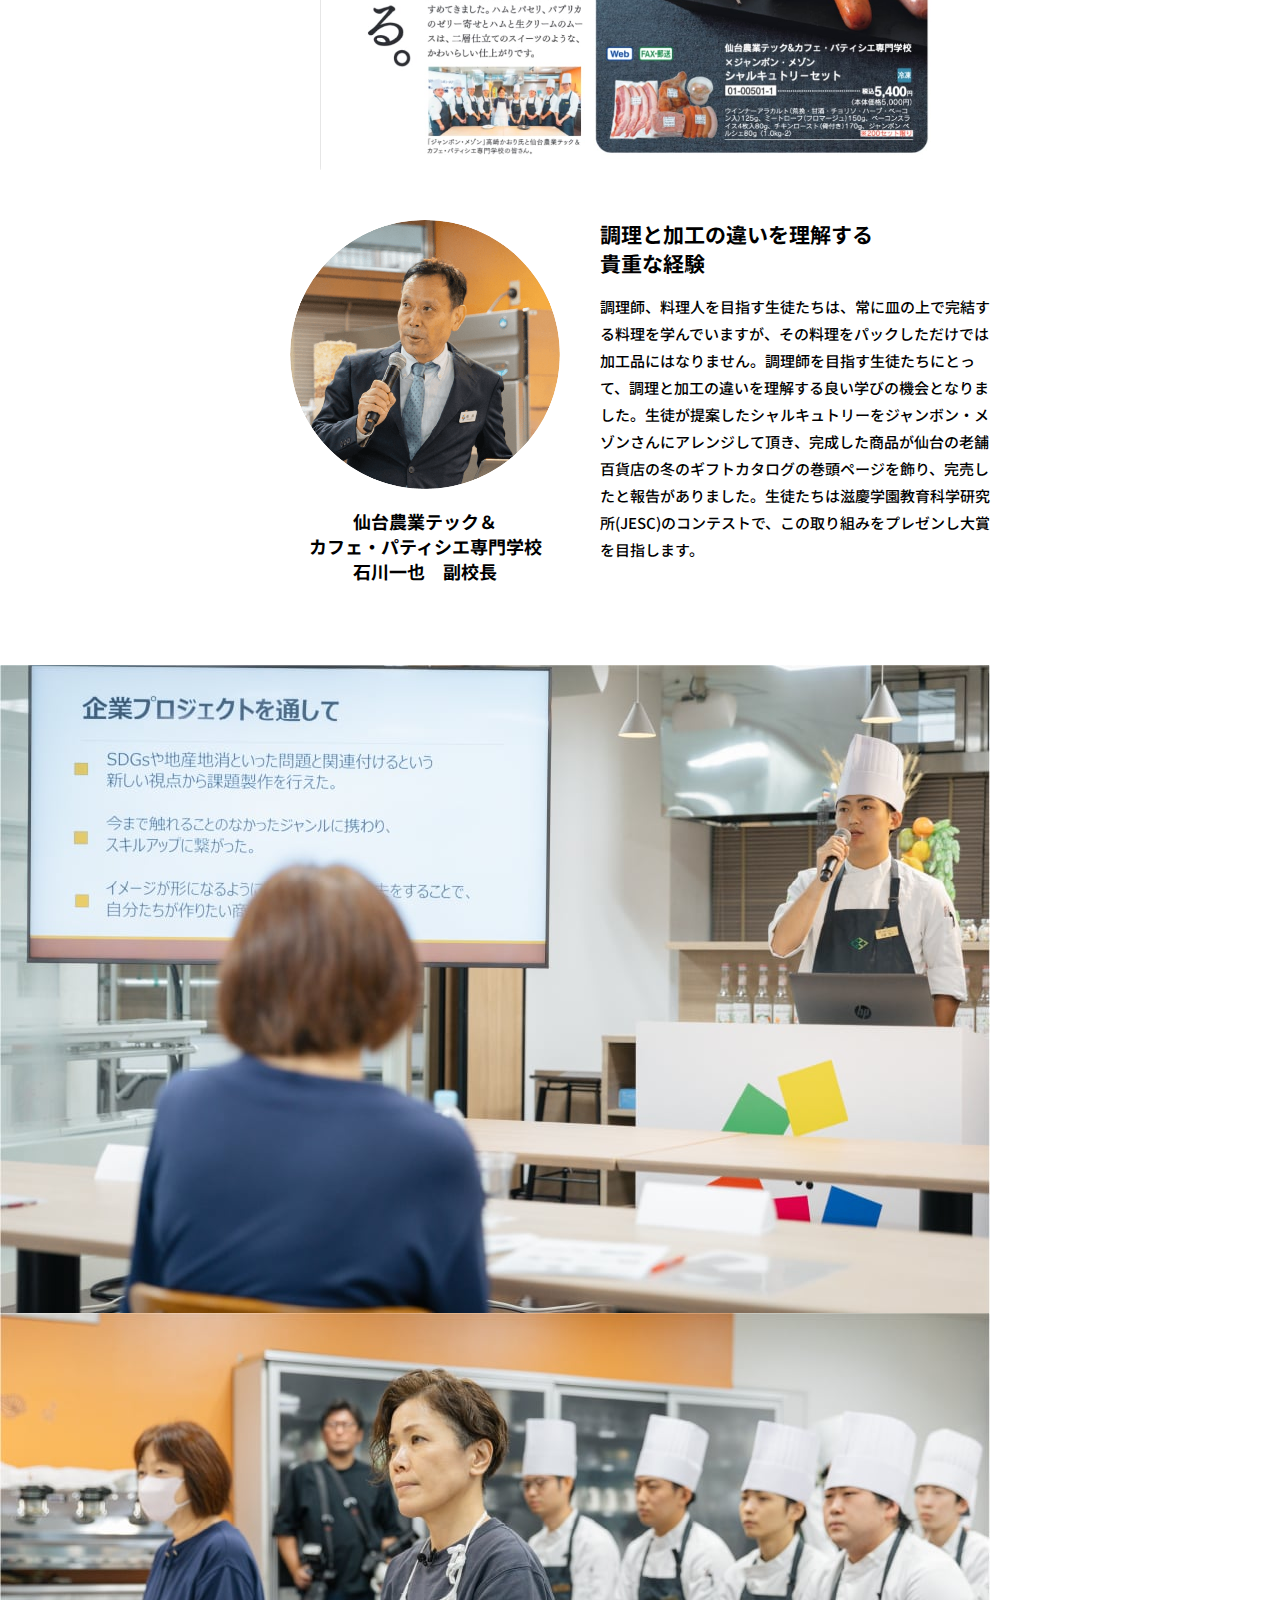
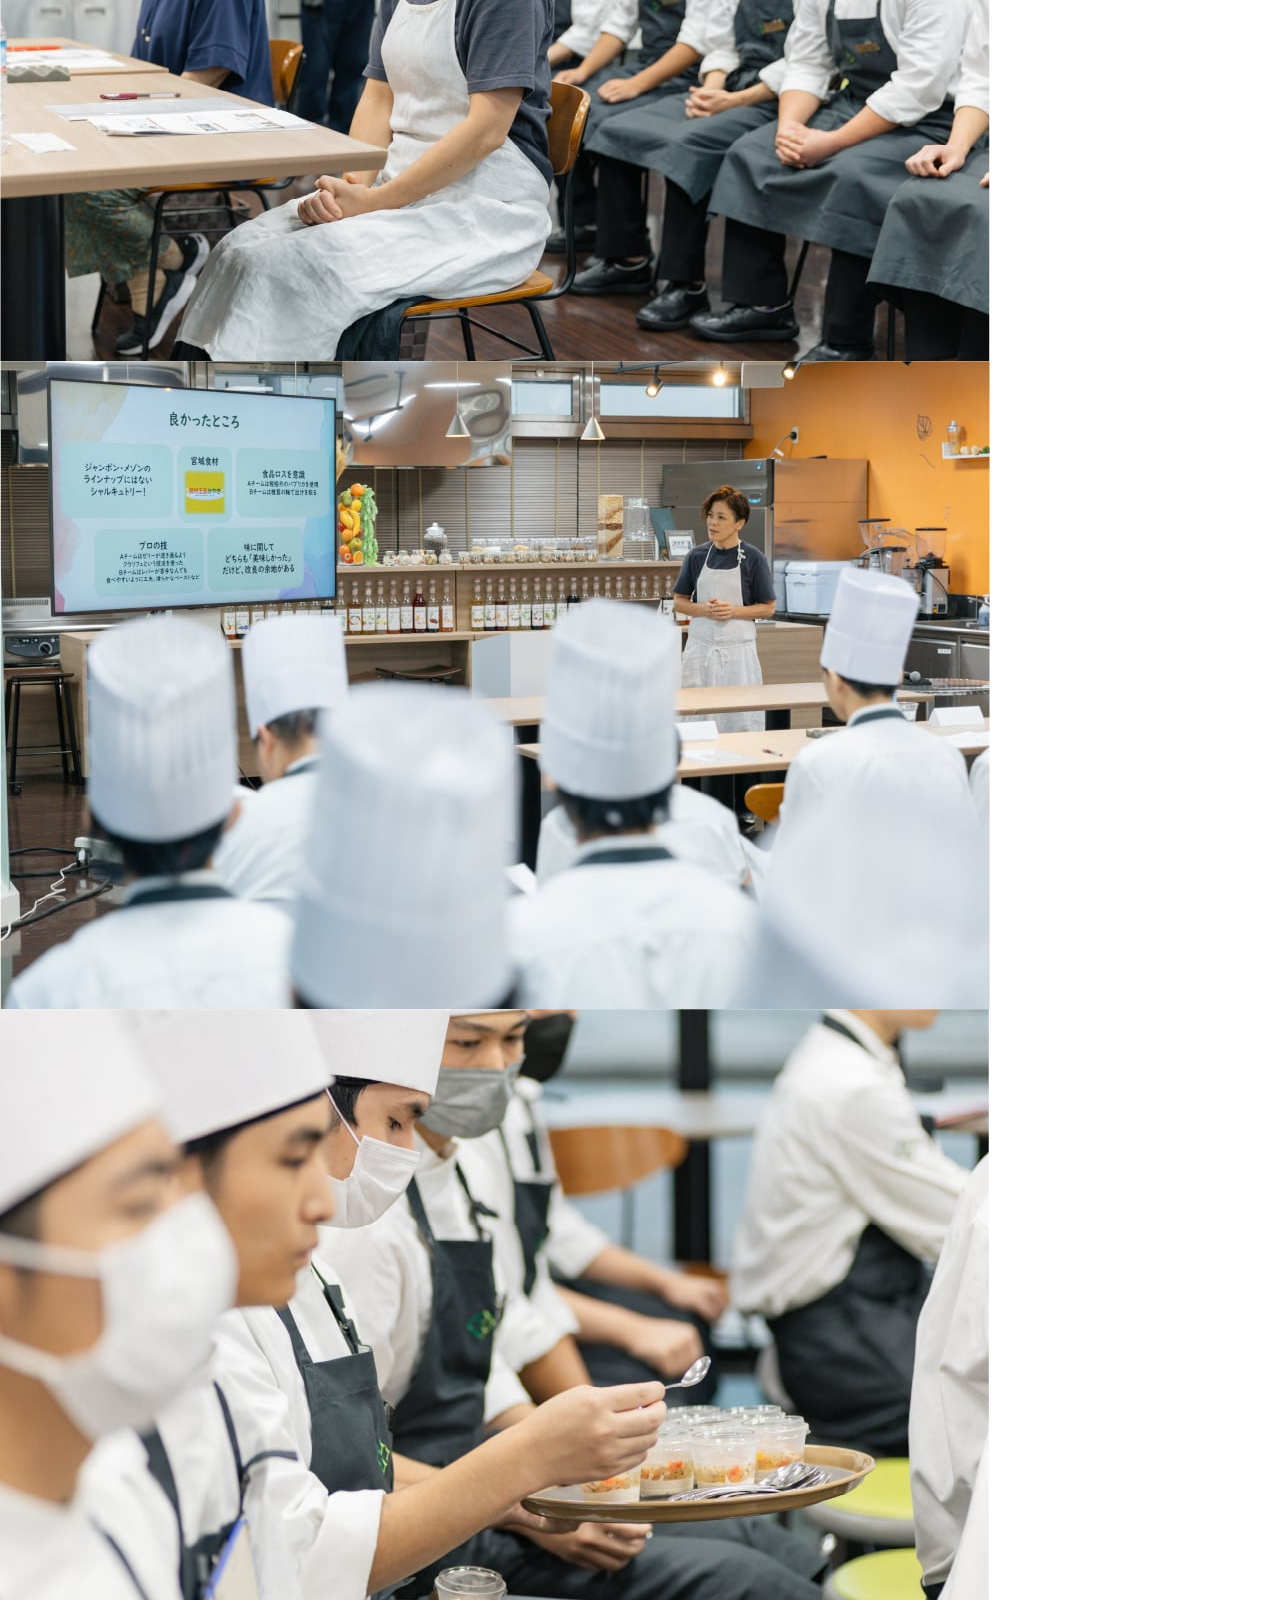
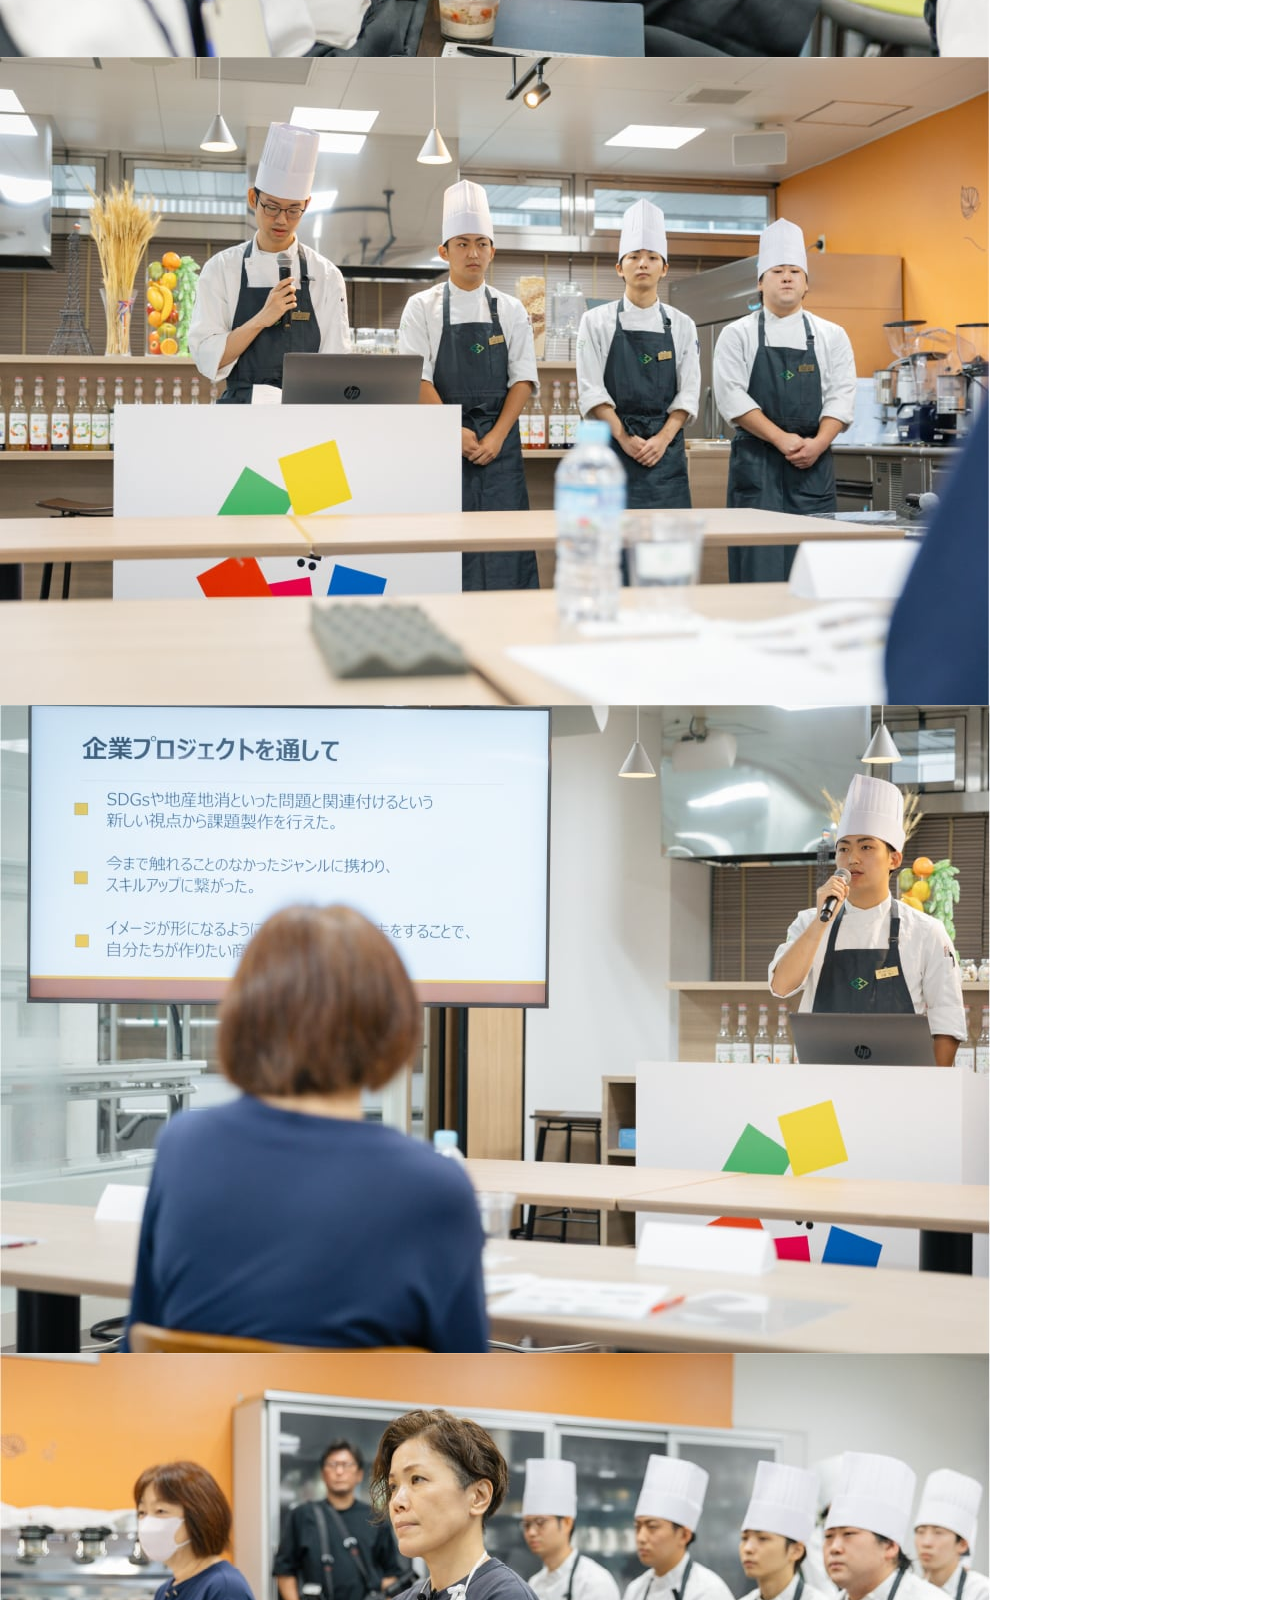
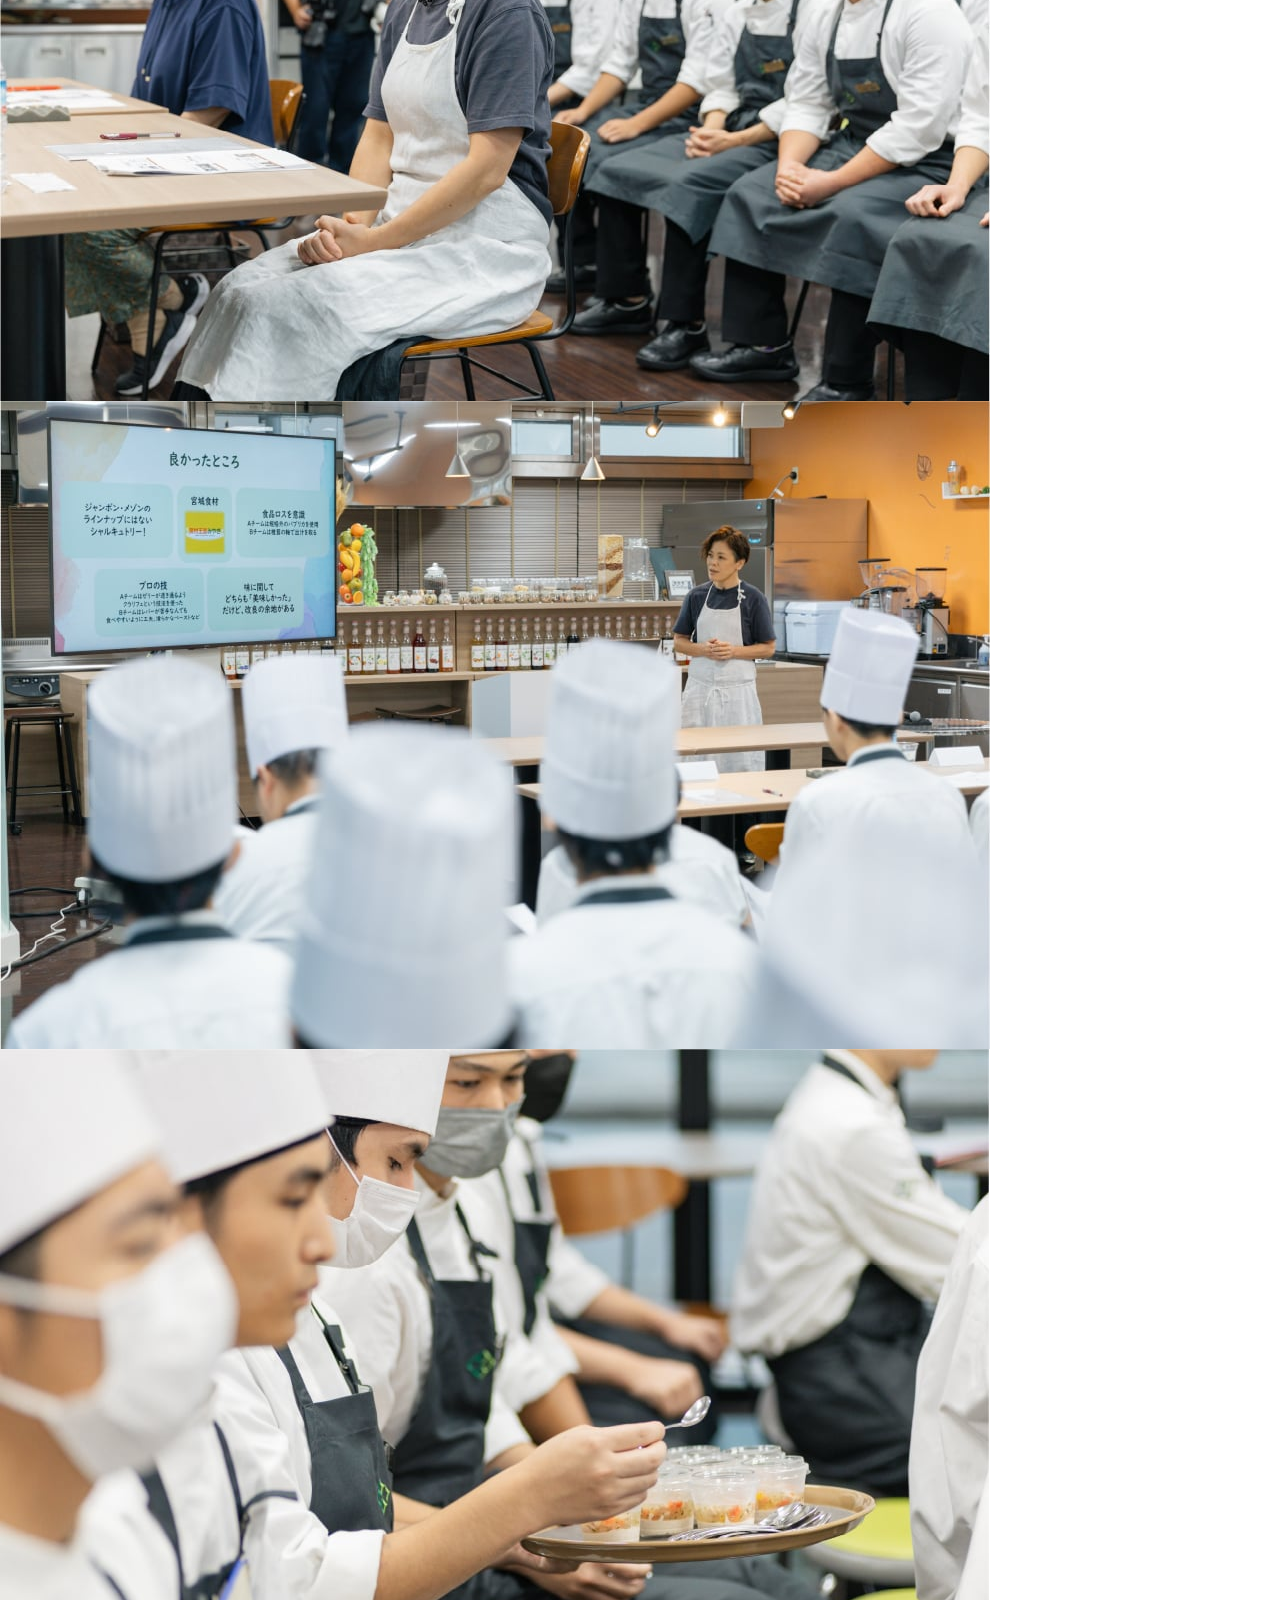
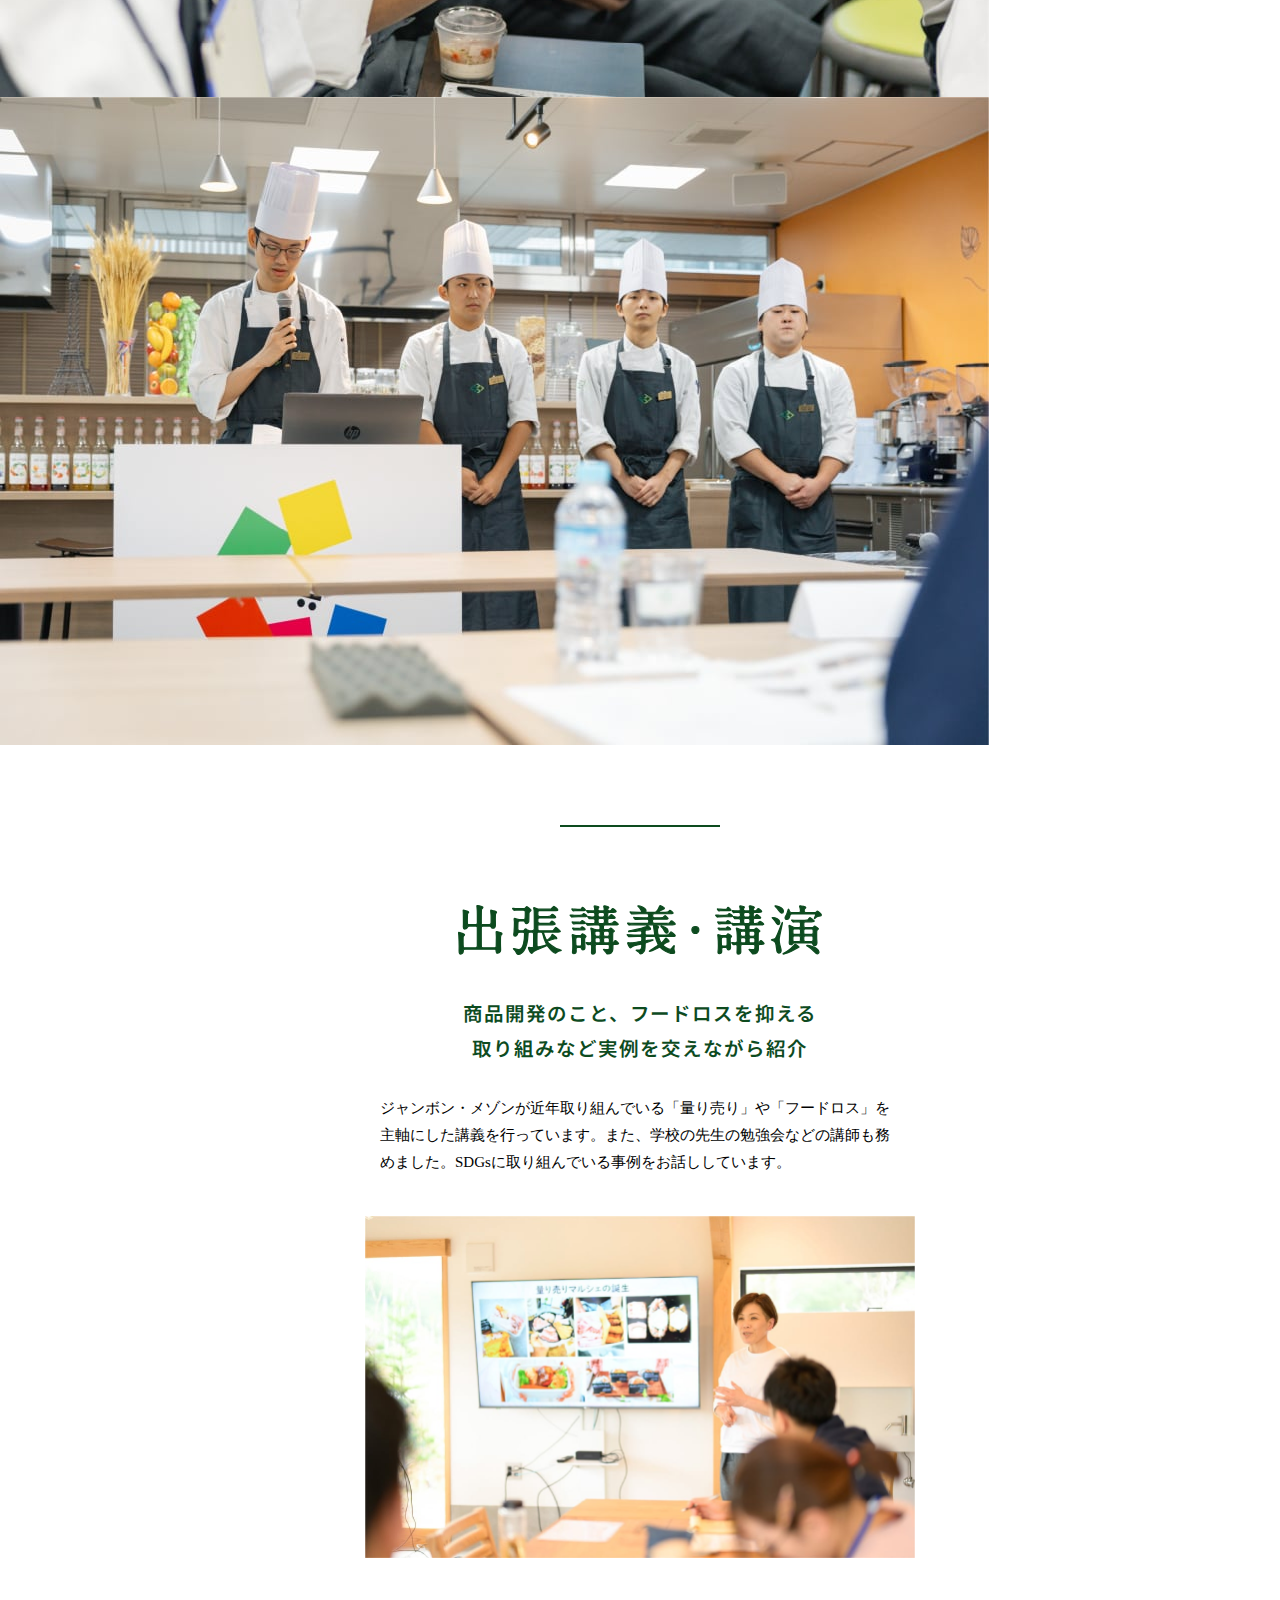
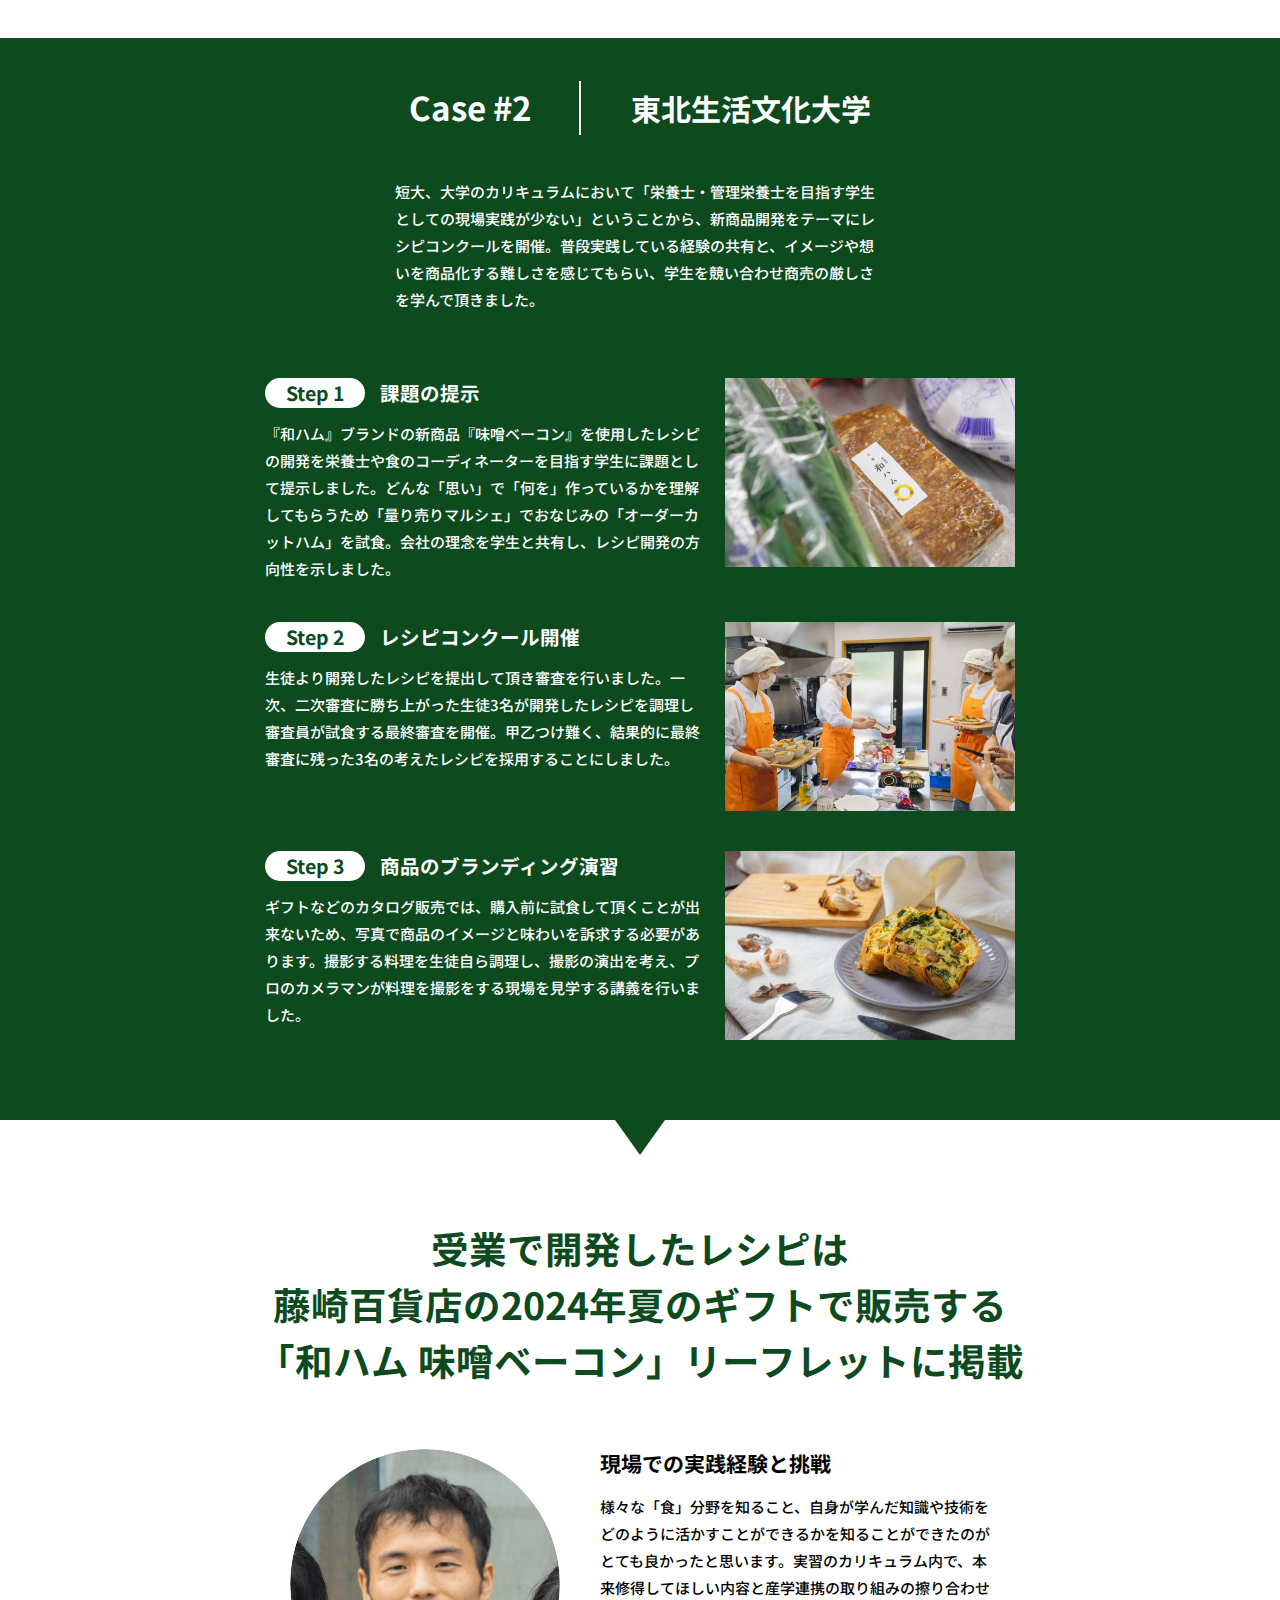
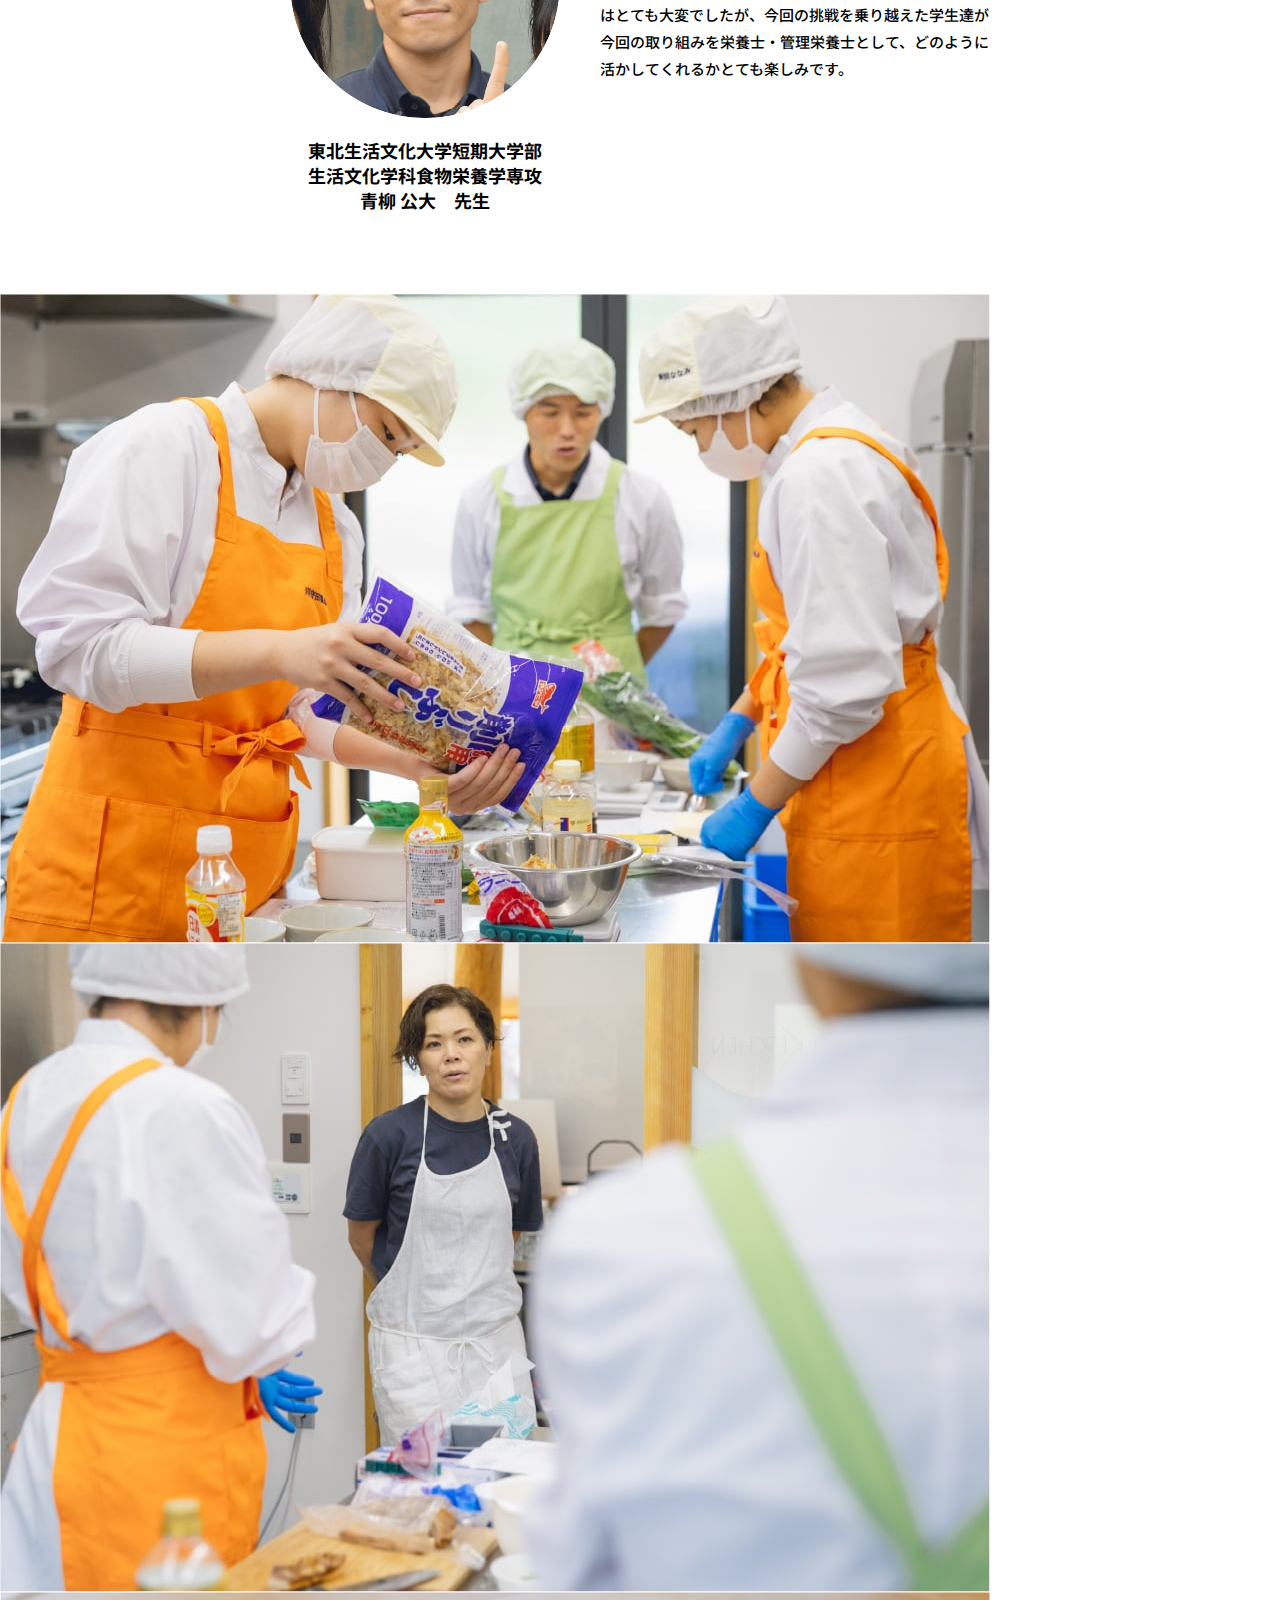
==== commit af1cc8fa: "fb2" ====
--- a/HTML/renkei.html
+++ b/HTML/renkei.html
@@ -80,6 +80,7 @@
             <li><a href="https://www.jambon-maison.com/#about" class="anc">ABOUT</a></li>
             <li><a href="https://www.jambon-maison.com/loss/">KIRAWARE BACON</a></li>
             <li><a href="https://www.jambon-maison.com/#webshop" class="anc">WEBSHOP</a></li>
+            <li><a href="https://www.jambon-maison.com/renkei/" class="anc">ura-menu</a></li>
             <li><a href="https://www.jambon-maison.com/#contact" class="anc">CONTACT</a></li>
           </ul>
         </nav><!-- /grobalNav -->
@@ -245,7 +246,7 @@
                       </figure>
                     </div>
                     <div class="rk-interview__desc">
-                      <h3>調理と加工の違いを理解する貴重な経験</h3>
+                      <h3>調理と加工の違いを理解する<br>貴重な経験</h3>
                       <p>調理師、料理人を目指す生徒たちは、常に皿の上で完結する料理を学んでいますが、その料理をパックしただけでは加工品にはなりません。調理師を目指す生徒たちにとって、調理と加工の違いを理解する良い学びの機会となりました。生徒が提案したシャルキュトリーをジャンボン・メゾンさんにアレンジして頂き、完成した商品が仙台の老舗百貨店の冬のギフトカタログの巻頭ページを飾り、完売したと報告がありました。生徒たちは滋慶学園教育科学研究所(JESC)のコンテストで、この取り組みをプレゼンし大賞を目指します。</p>
                     </div>
                   </div>
@@ -345,7 +346,7 @@
                     </div>
                     <div class="rk-interview__desc">
                       <h3>現場での実践経験と挑戦</h3>
-                      <p>様々な「食」分野を知ること、自身が学んだ知識や技術をどのように活かすことが<br>できるかを知ることができたのがとても良かったと思います。実習のカリキュラム内で、本来修得してほしい内容と産学連携の取り組みの擦り合わせはとても大変でしたが、今回の挑戦を乗り越えた学生達が今回の取り組みを栄養士・管理栄養士として、どのように活かしてくれるかとても楽しみです。(JESC)のコンテストで、この取り組みをプレゼンし大賞を目指します。</p>
+                      <p>様々な「食」分野を知ること、自身が学んだ知識や技術をどのように活かすことができるかを知ることができたのがとても良かったと思います。実習のカリキュラム内で、本来修得してほしい内容と産学連携の取り組みの擦り合わせはとても大変でしたが、今回の挑戦を乗り越えた学生達が今回の取り組みを栄養士・管理栄養士として、どのように活かしてくれるかとても楽しみです。</p>
                     </div>
                   </div>
                 </div>
@@ -434,7 +435,7 @@
             <div class="rk-interview">
               <div class="rk-inner">
                 <div class="rk-interview__inner">
-                  <h2 class="rk-interview__title">受業で試作した商品が<br>みやぎヌーボーの企画で<br class="sp">販売されました</h2>
+                  <h2 class="rk-interview__title">授業で試作した商品が<br>みやぎヌーボーの企画で<br class="sp">販売されました</h2>
                   <div class="rk-interview__row">
                     <div class="rk-interview__per">
                       <figure>
--- a/HTML/css/style.css
+++ b/HTML/css/style.css
@@ -1384,7 +1384,7 @@
   overflow: hidden;
   /*IE*/
 }
-/* .slick.slick-initialized{ 
+/* .slick.slick-initialized{
  opacity: 1; } */
 .top_slide_on {
   animation: slick-active 11s linear forwards;
@@ -1424,3 +1424,8 @@
 .grecaptcha-badge {
 	display: none !important;
 }
+
+.gnav .menu.content__inner {
+  padding-left: 0;
+  padding-right: 0;
+}--- a/HTML/css/renkei.css
+++ b/HTML/css/renkei.css
@@ -390,10 +390,10 @@
   font-size: 120%;
   text-align: center;
   font-weight: bold;
-  margin-top: 20px;
   line-height: 1.4;
   text-align: center;
   display: block;
+  margin: 20px -5px 0;
 }
 .renkei-lp .rk-interview__desc {
   padding-left: 40px;
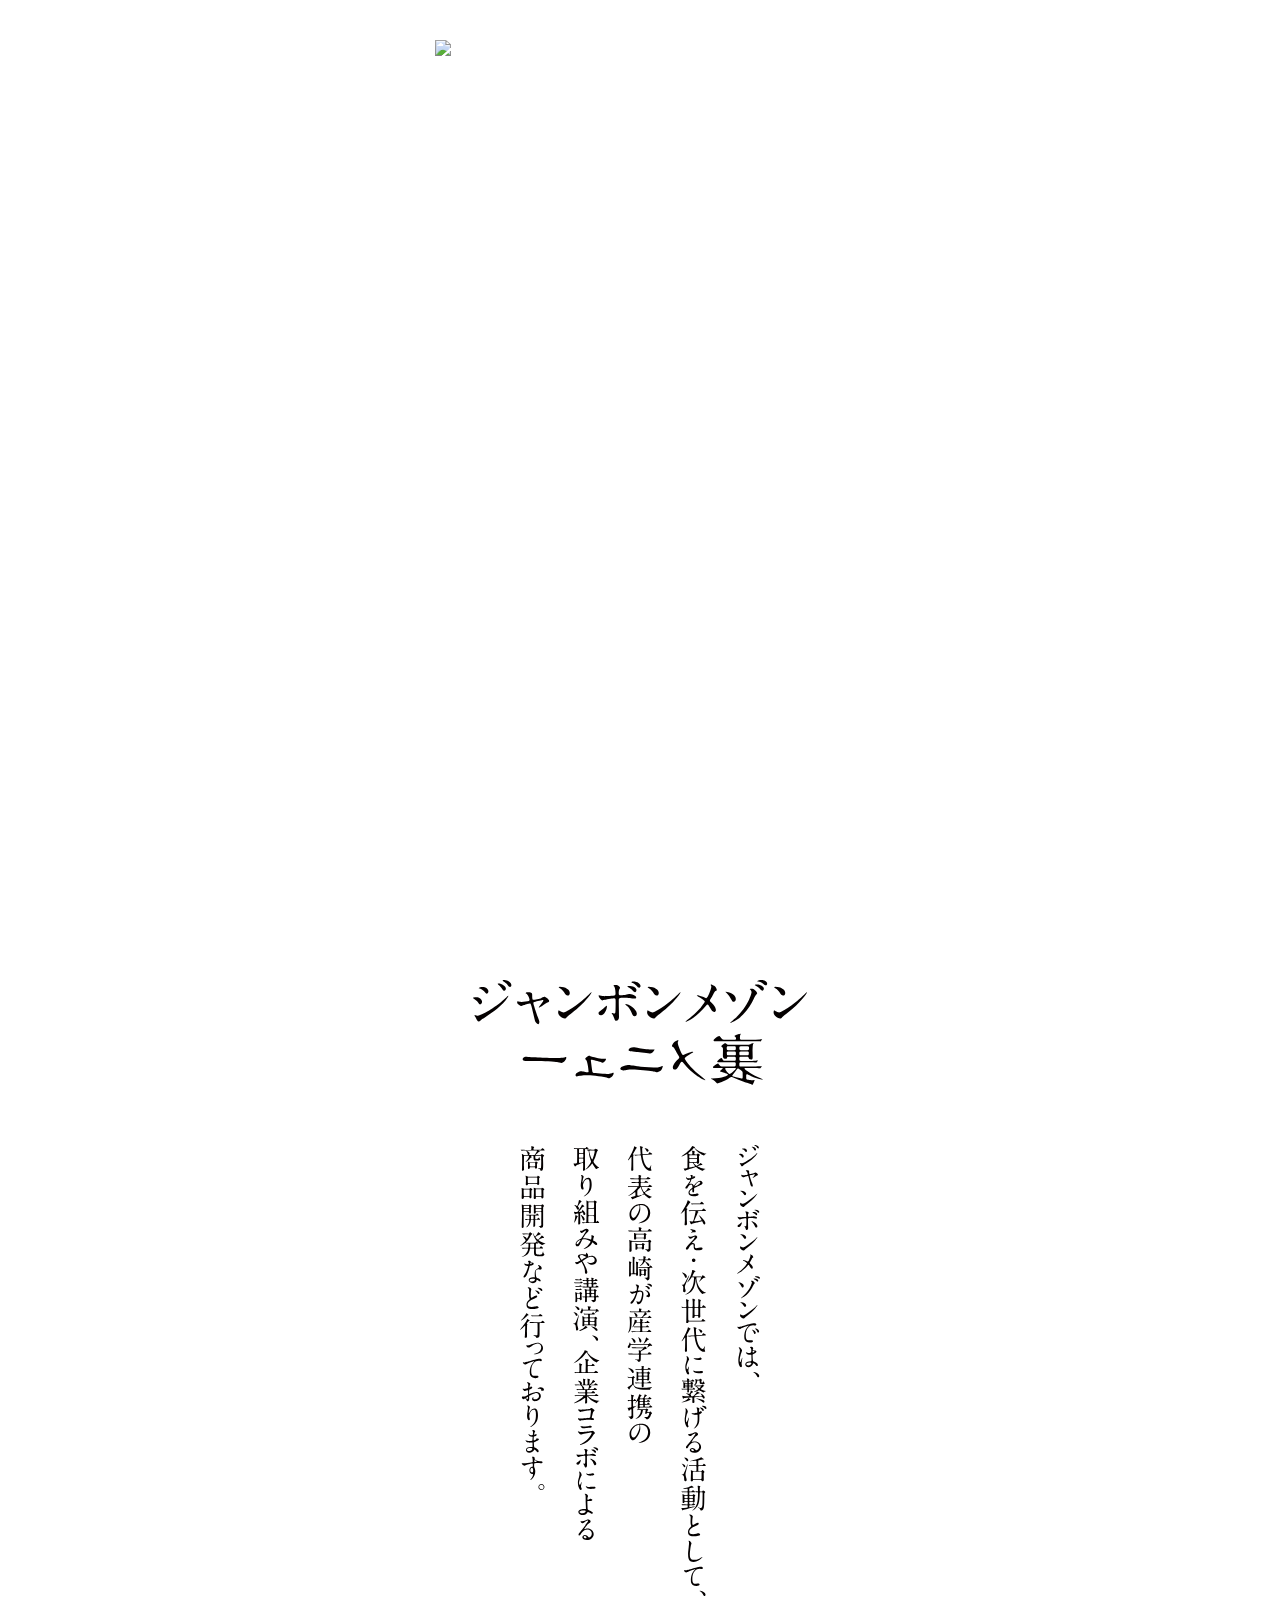
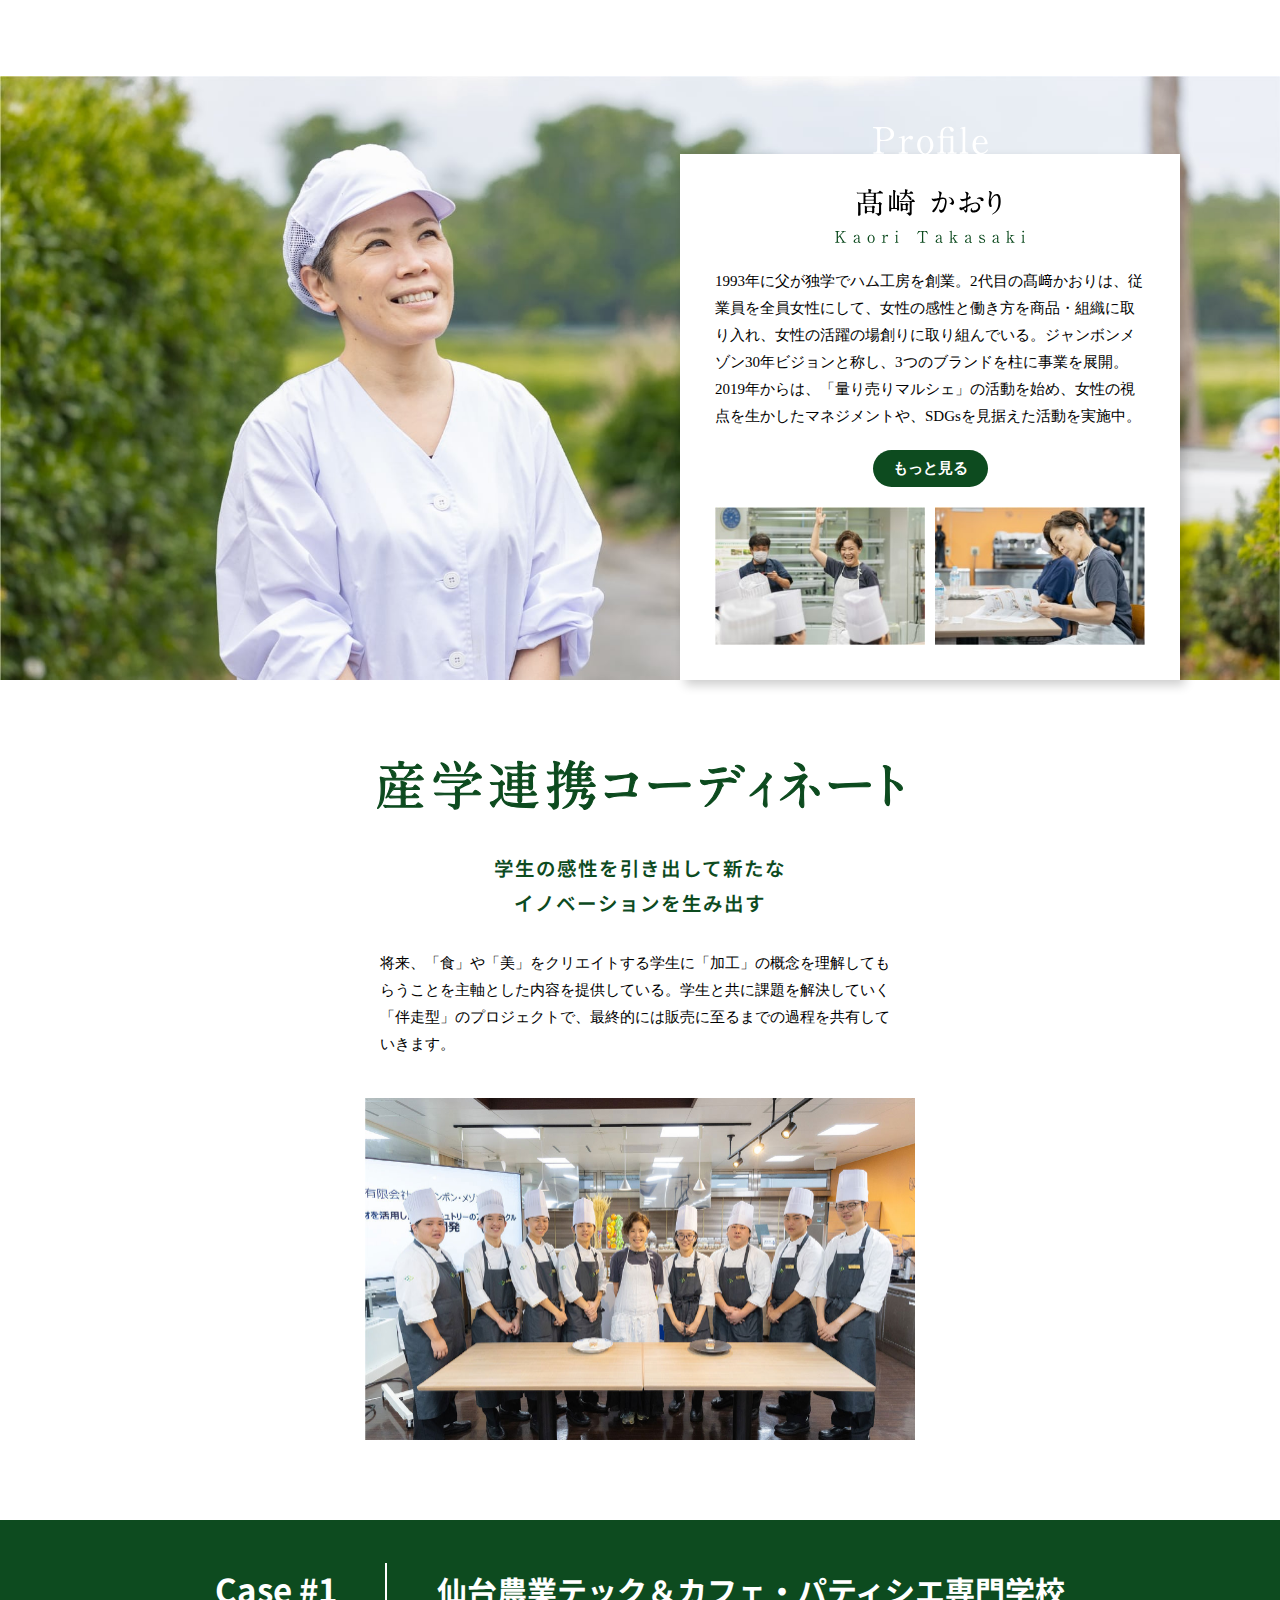
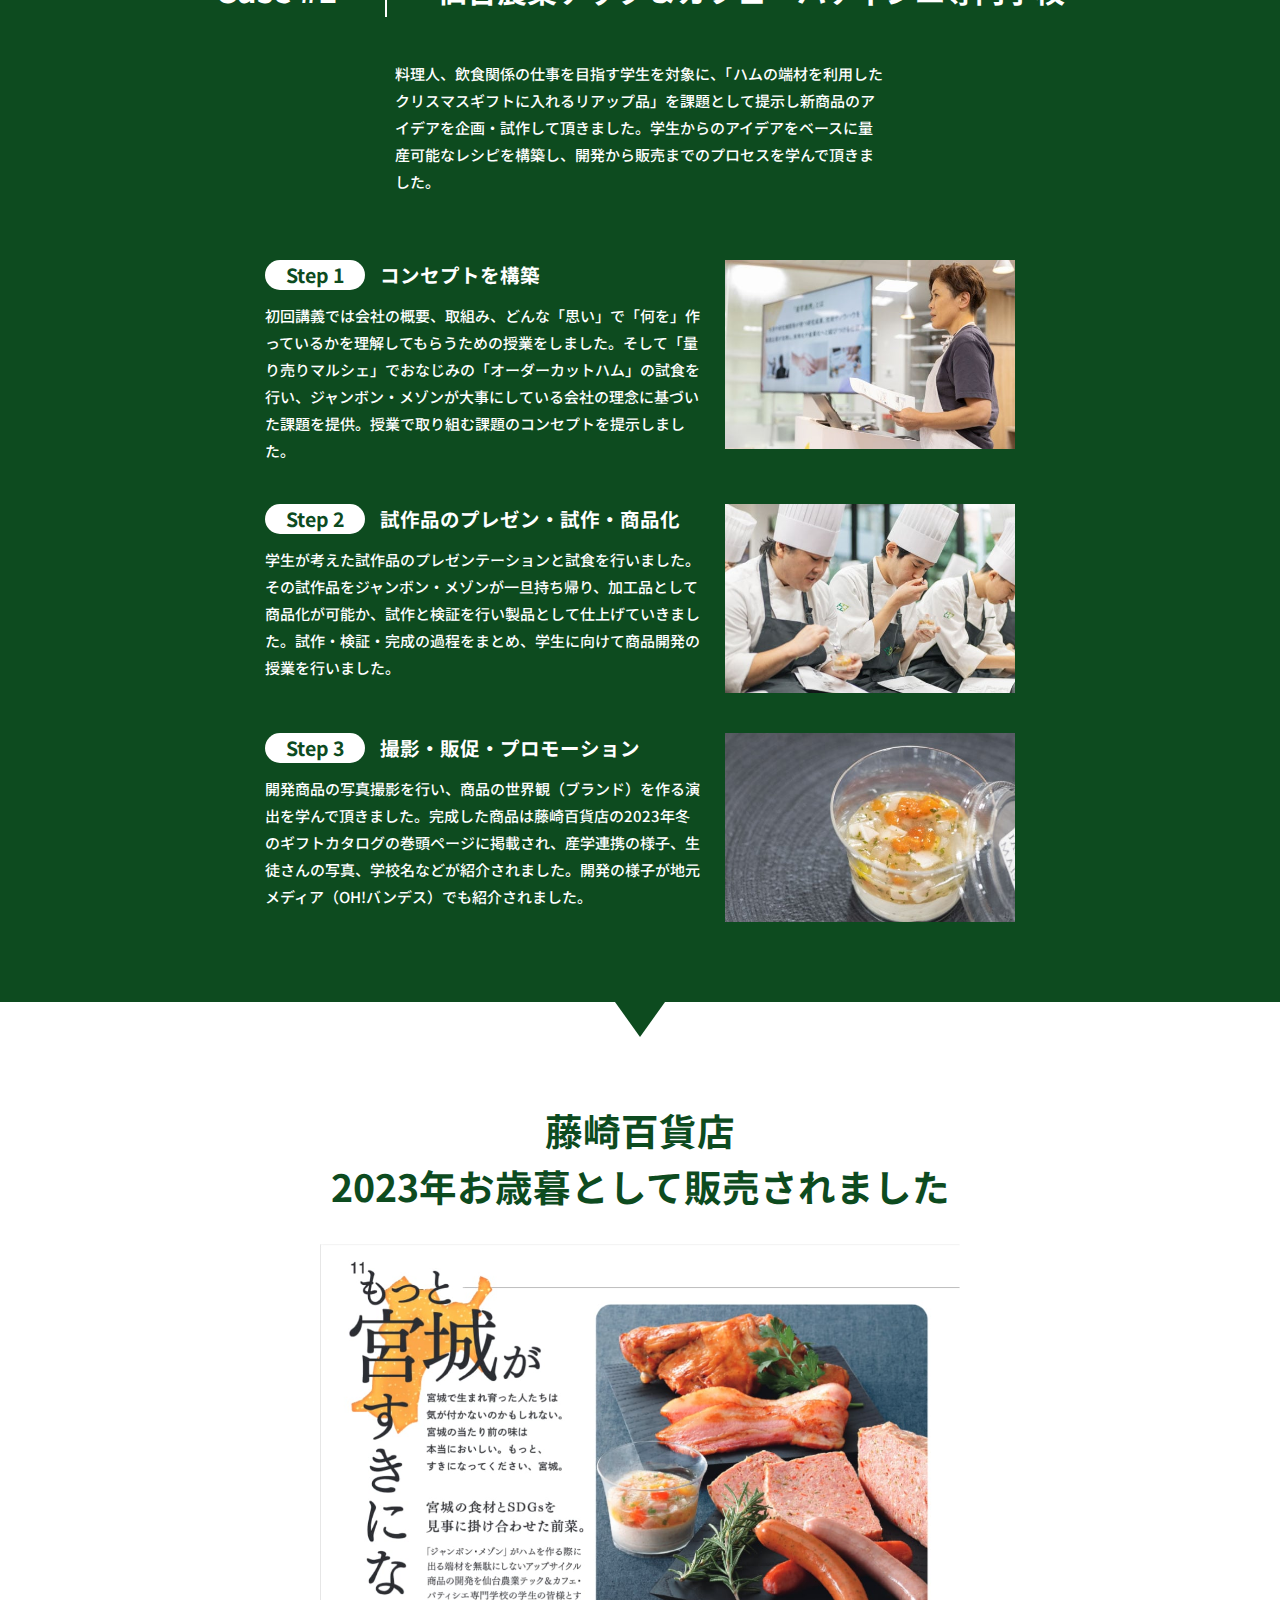
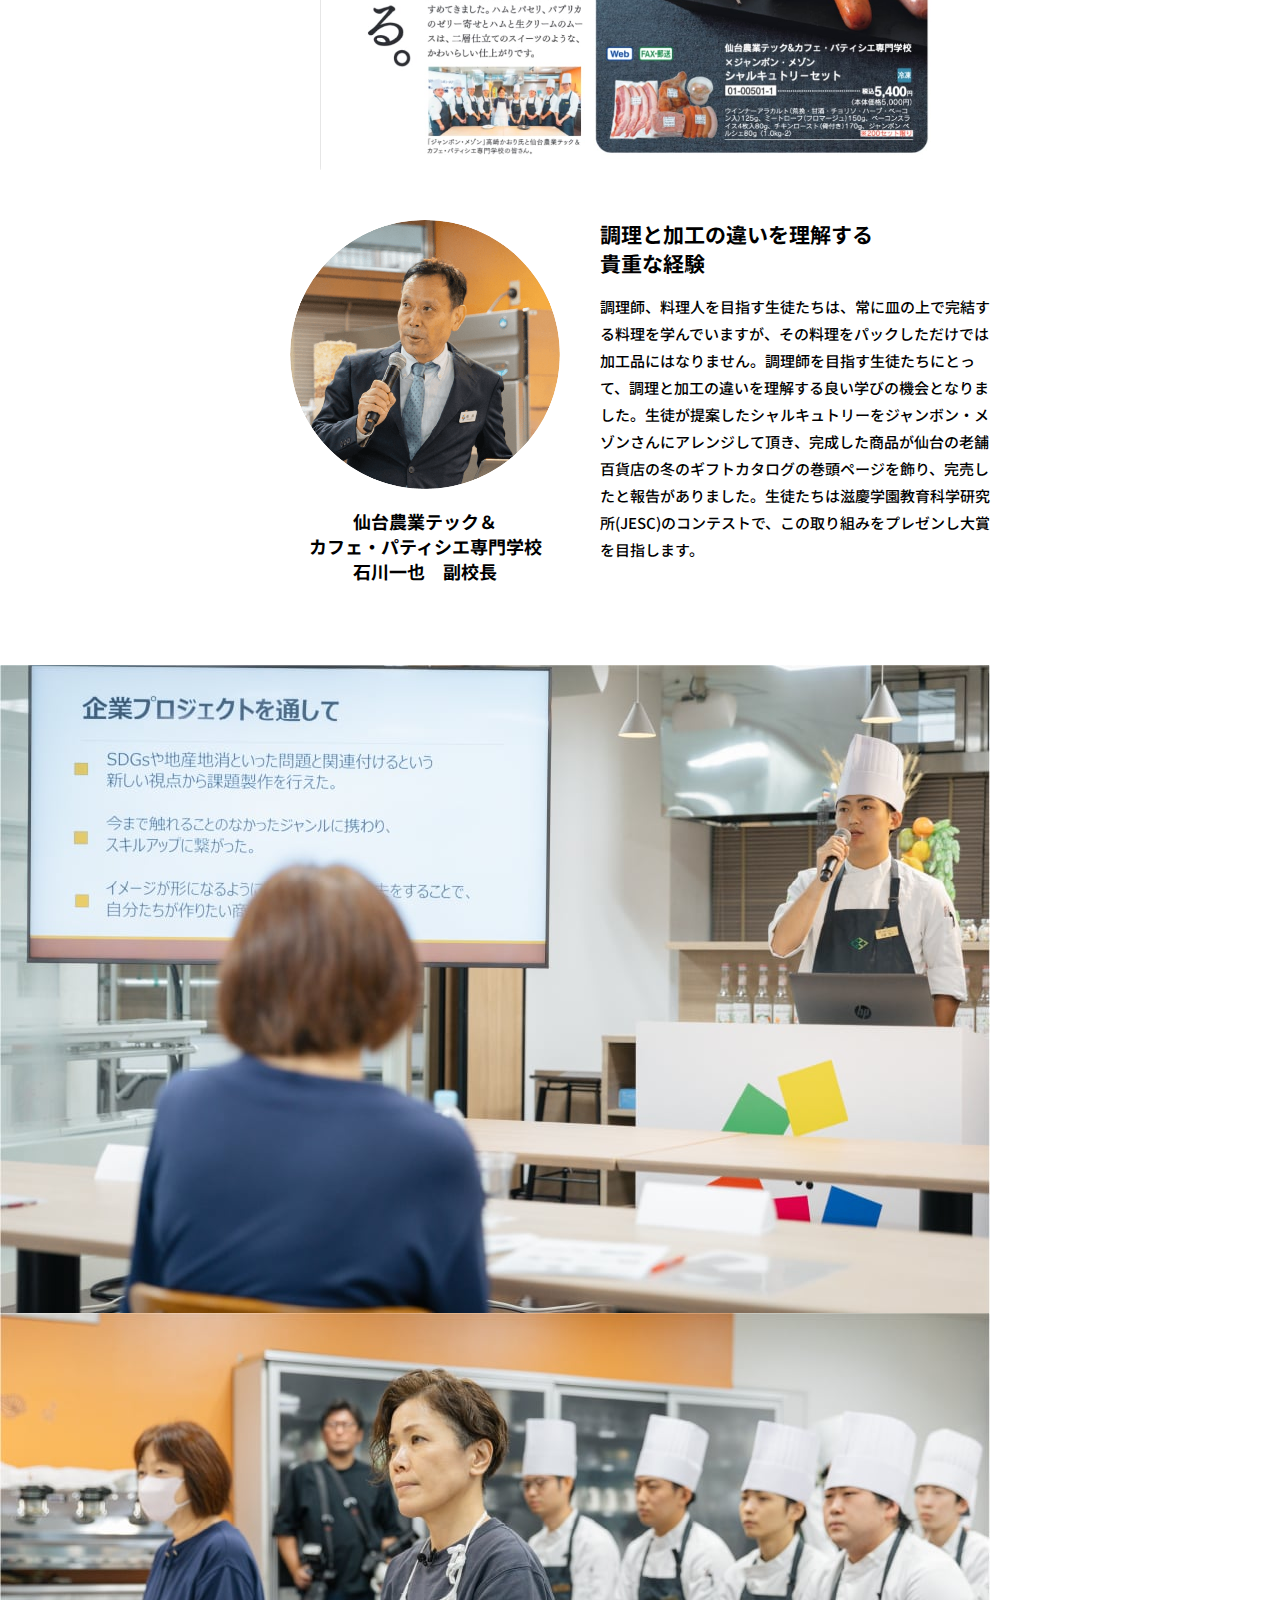
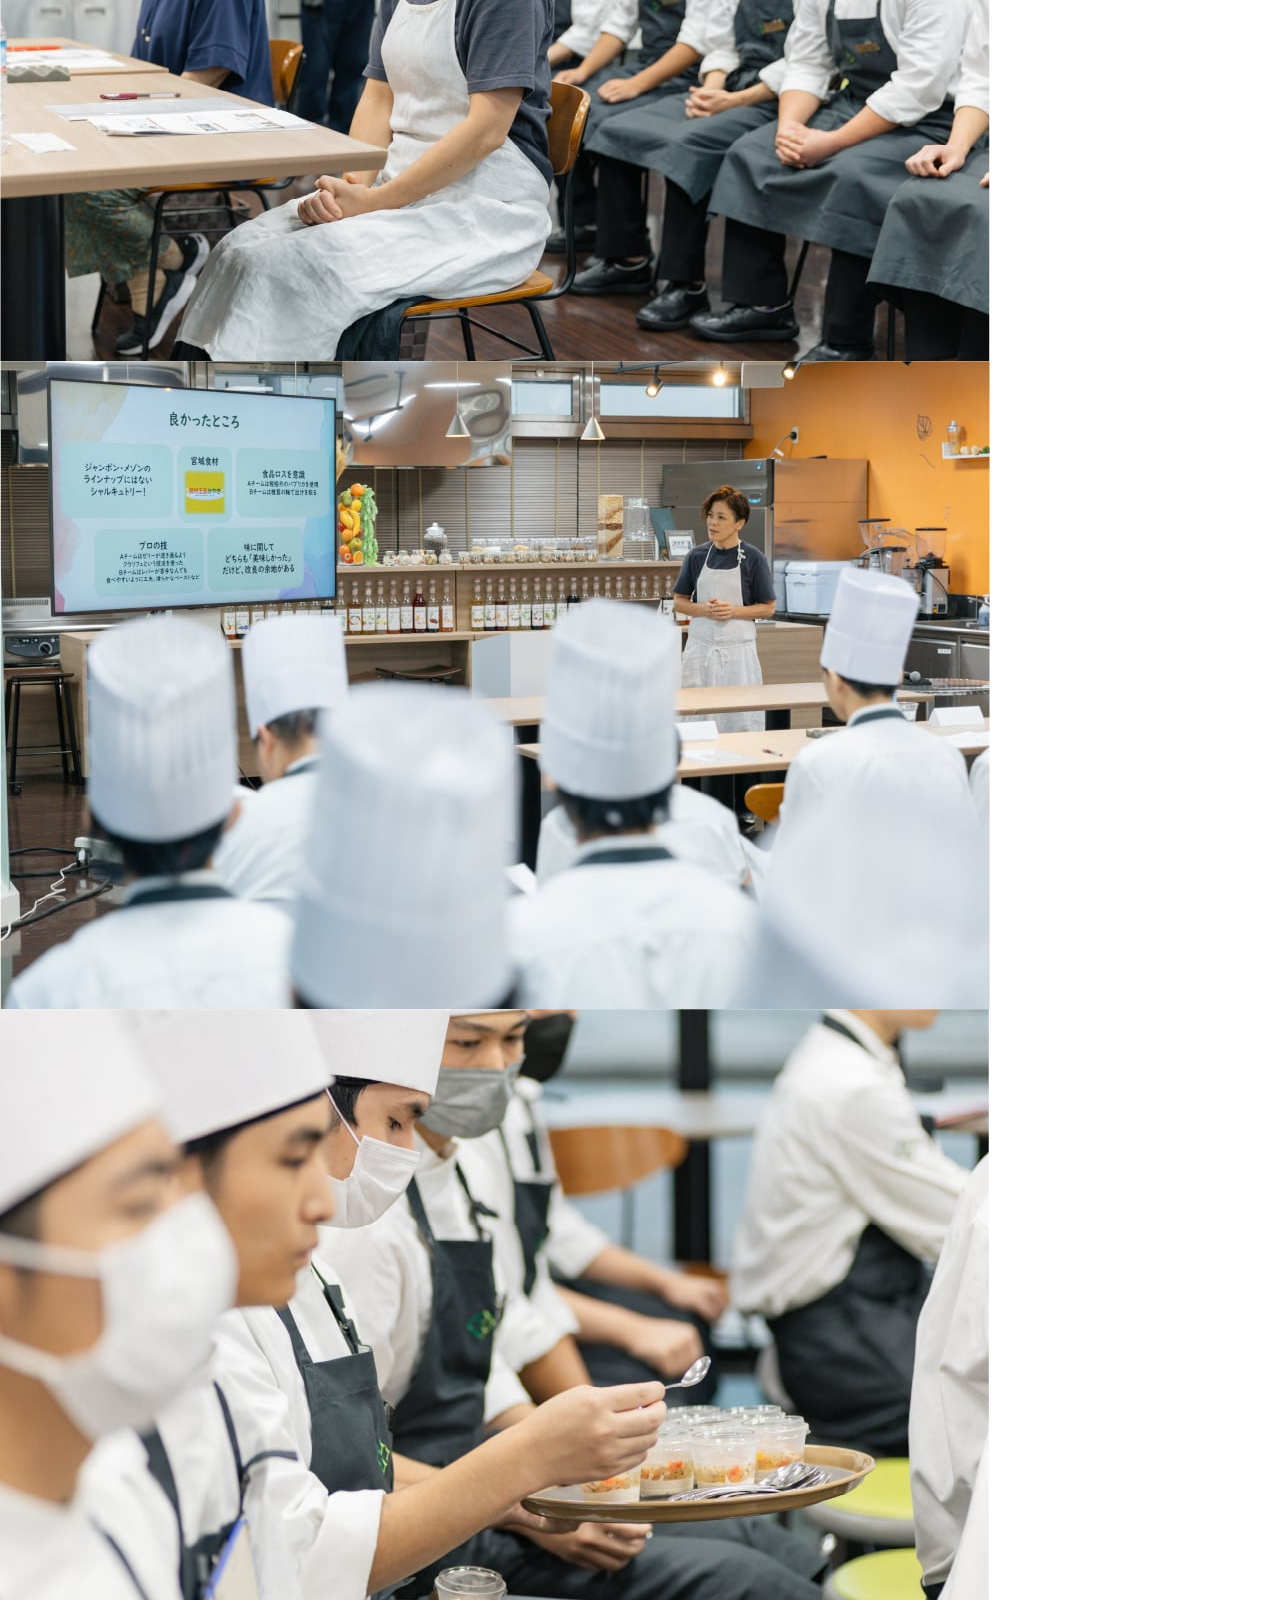
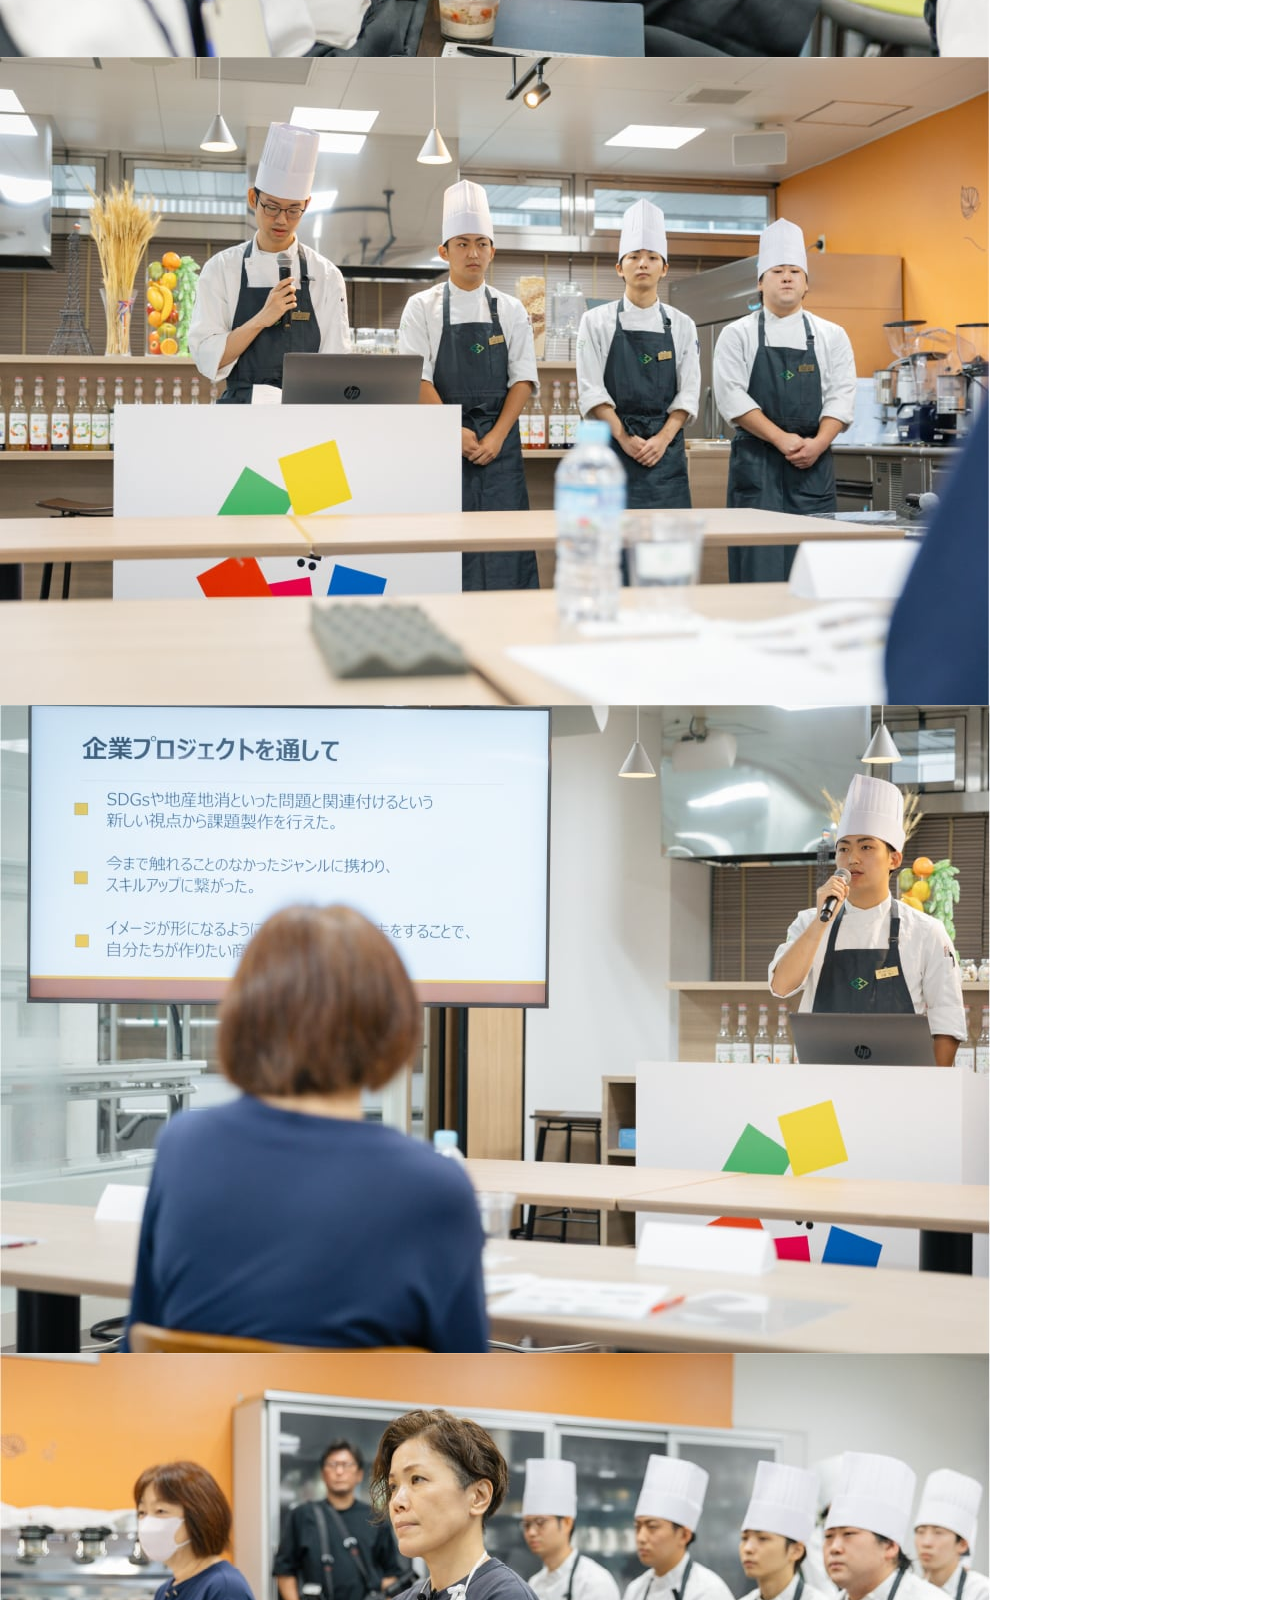
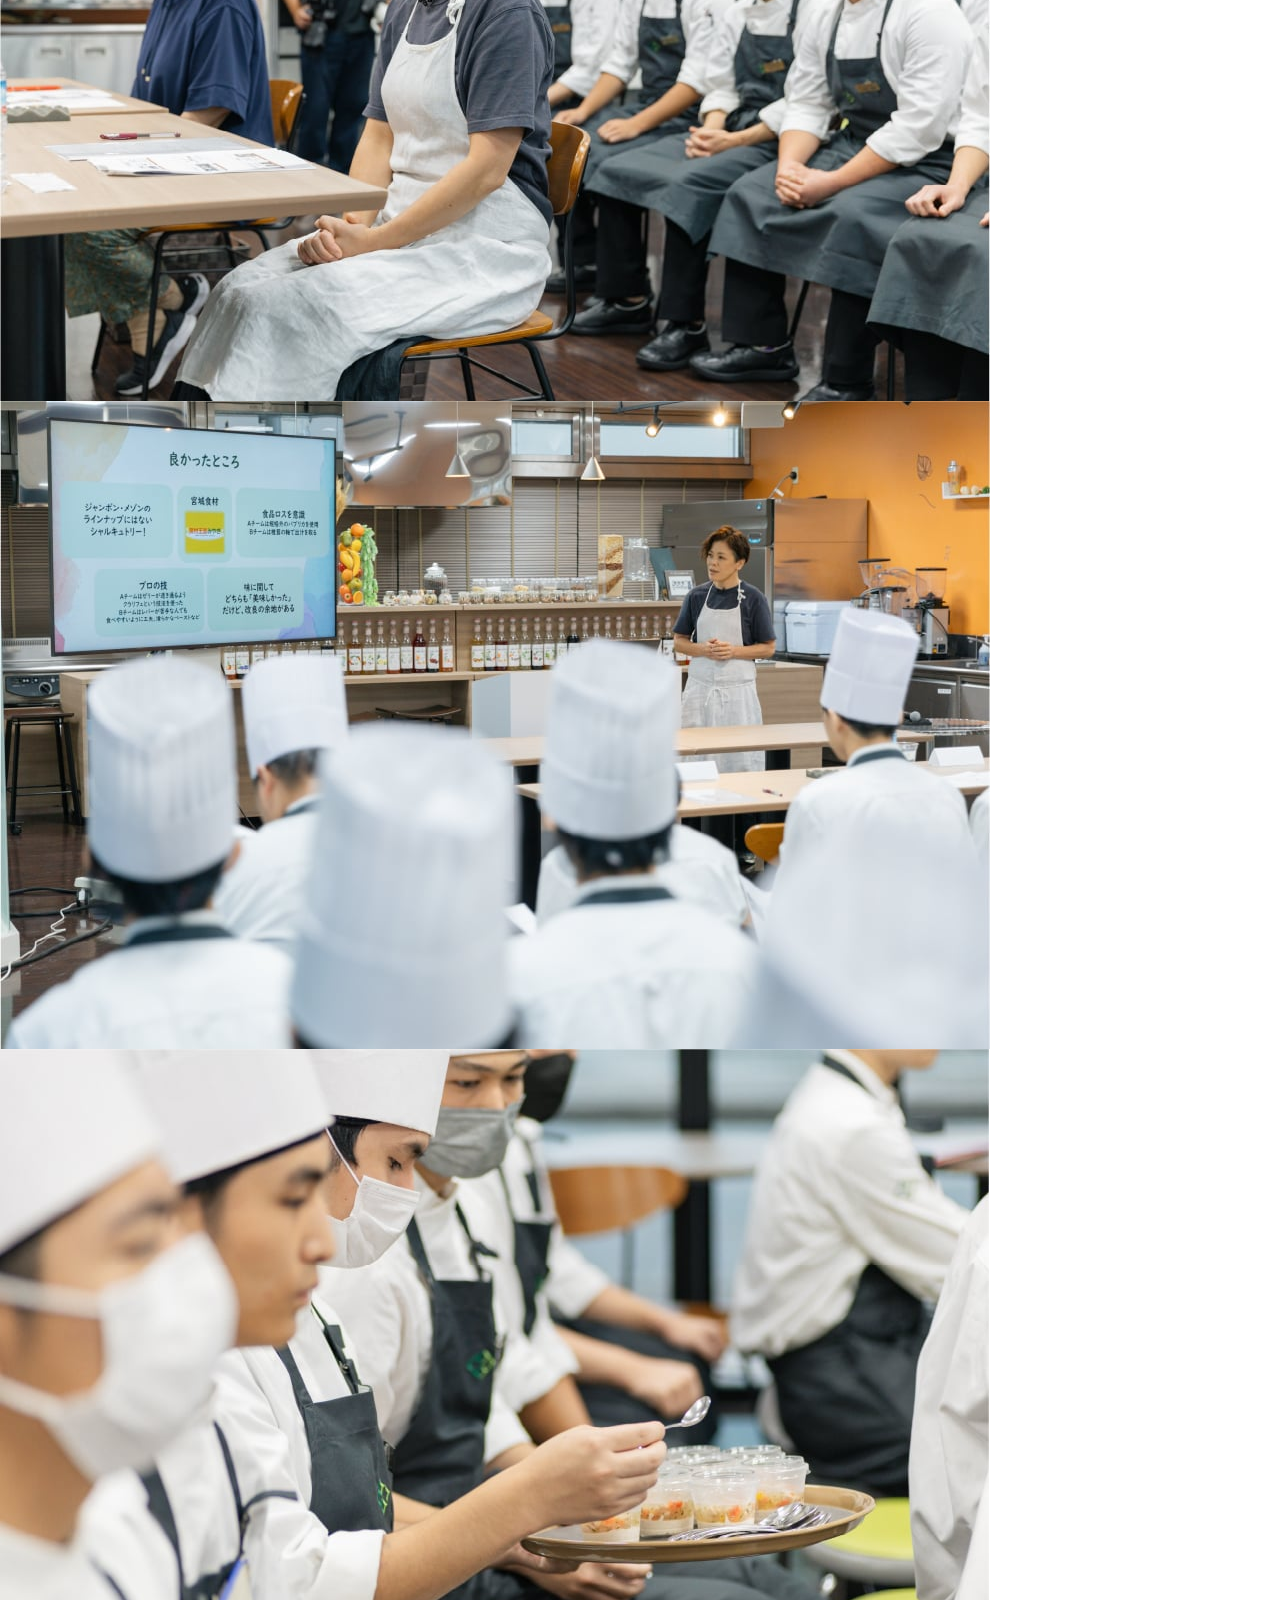
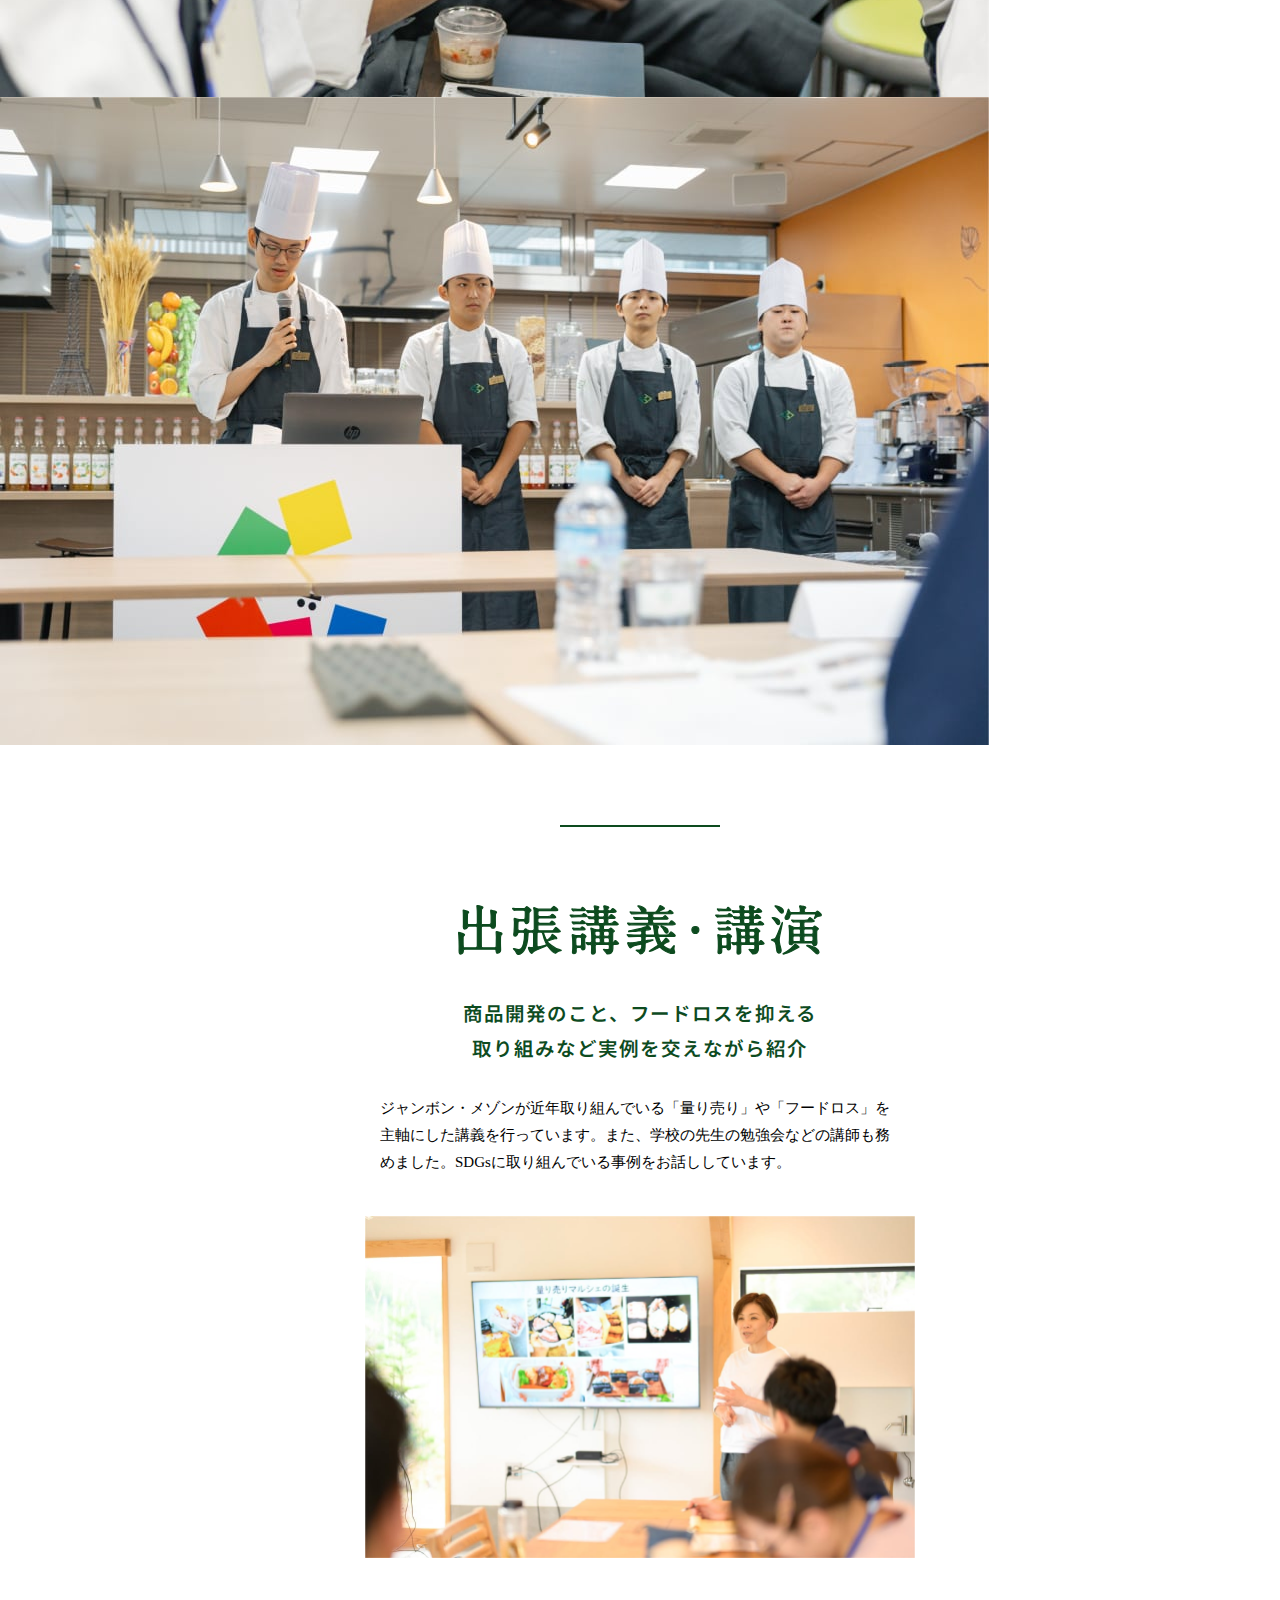
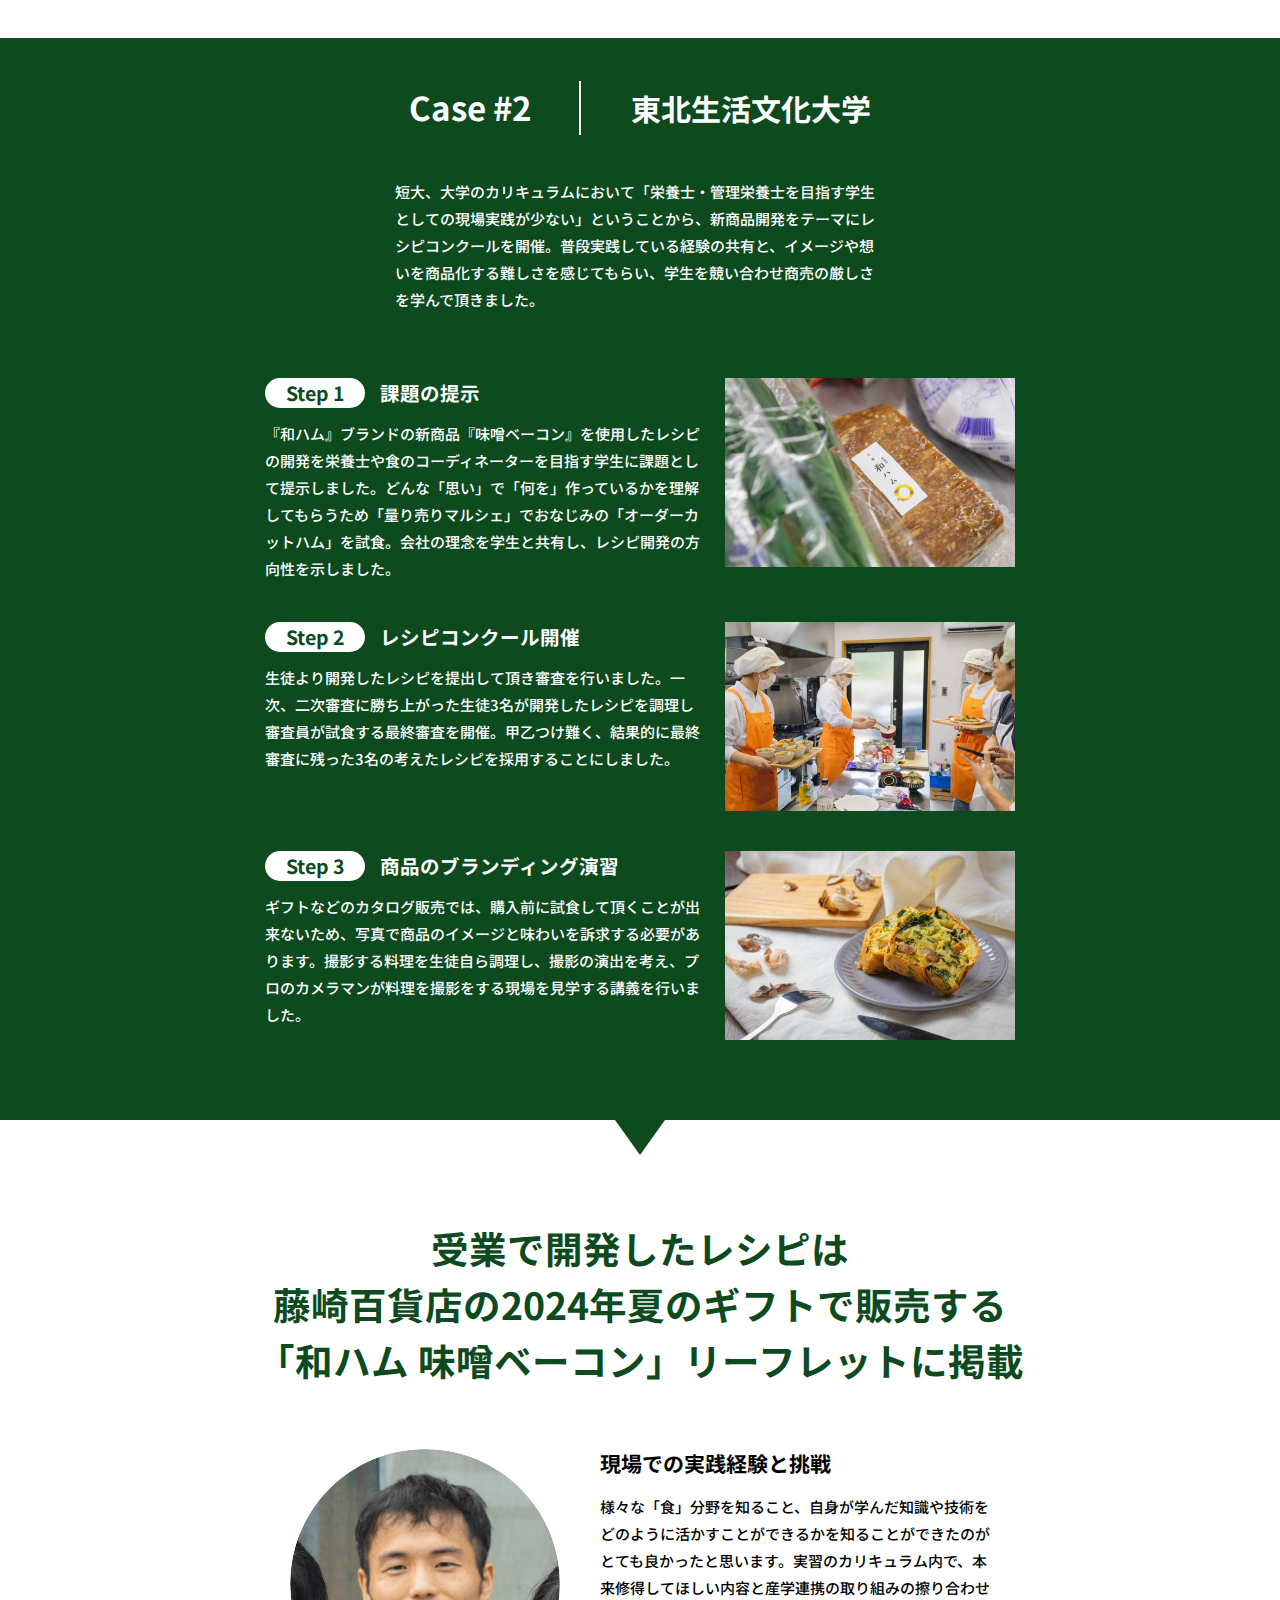
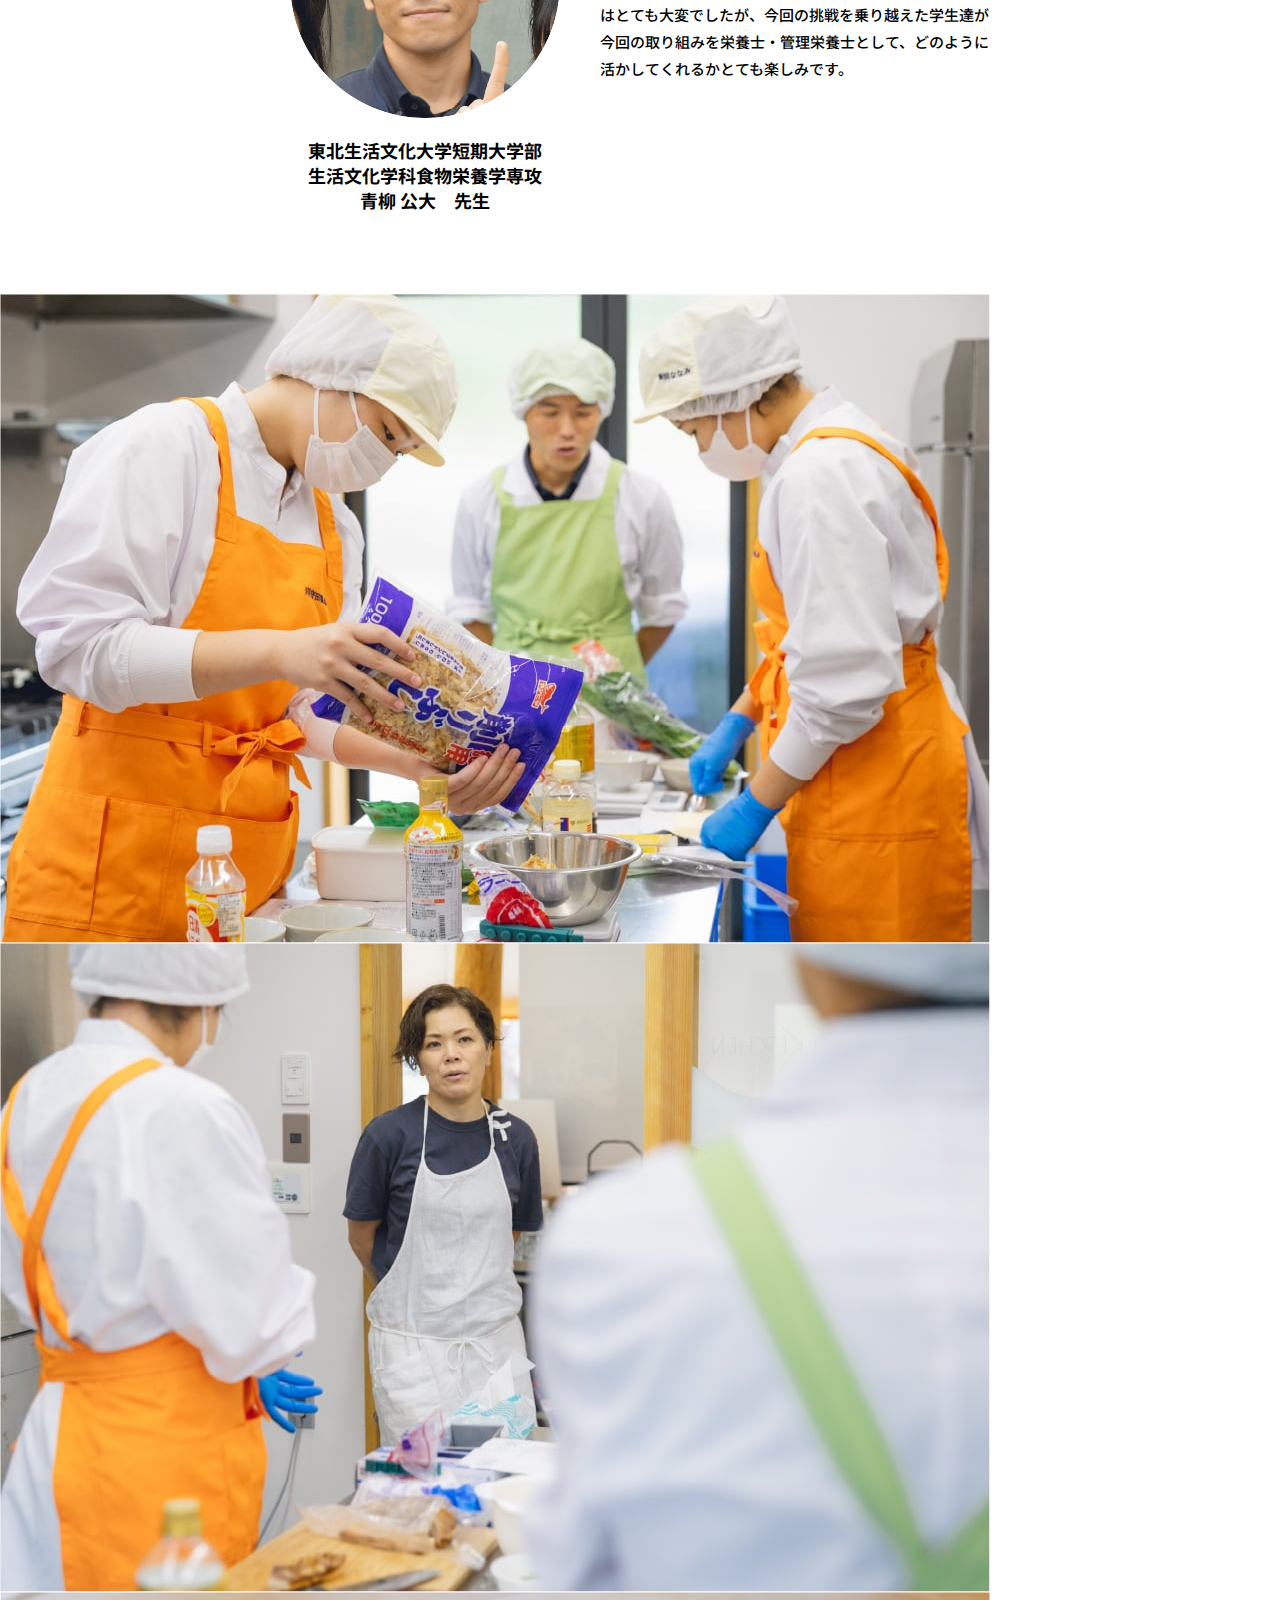
==== commit 86e4faf2: "wp" ====
--- a/HTML/renkei.html
+++ b/HTML/renkei.html
@@ -176,7 +176,7 @@
               <div class="rk-inner">
                 <div class="rk-front__inner">
                   <h2 class="rk-front__title"><img src="./img/renkei/g1_title.svg" alt="産学連携コーディネート"></h2>
-                  <h3 class="rk-front__sub-title">学生の感性を引き出しげ新たな<br>イノベーションを生み出す</h3>
+                  <h3 class="rk-front__sub-title">学生の感性を引き出して新たな<br>イノベーションを生み出す</h3>
                   <p class="rk-front__copy">将来、「食」や「美」をクリエイトする学生に「加工」の概念を理解してもらうことを主軸とした内容を提供している。学生と共に課題を解決していく「伴走型」のプロジェクトで、最終的には販売に至るまでの過程を共有していきます。</p>
                   <div class="rk-front__main"><img src="./img/renkei/g1_main.jpg" alt="産学連携コーディネート"></div>
                 </div>
